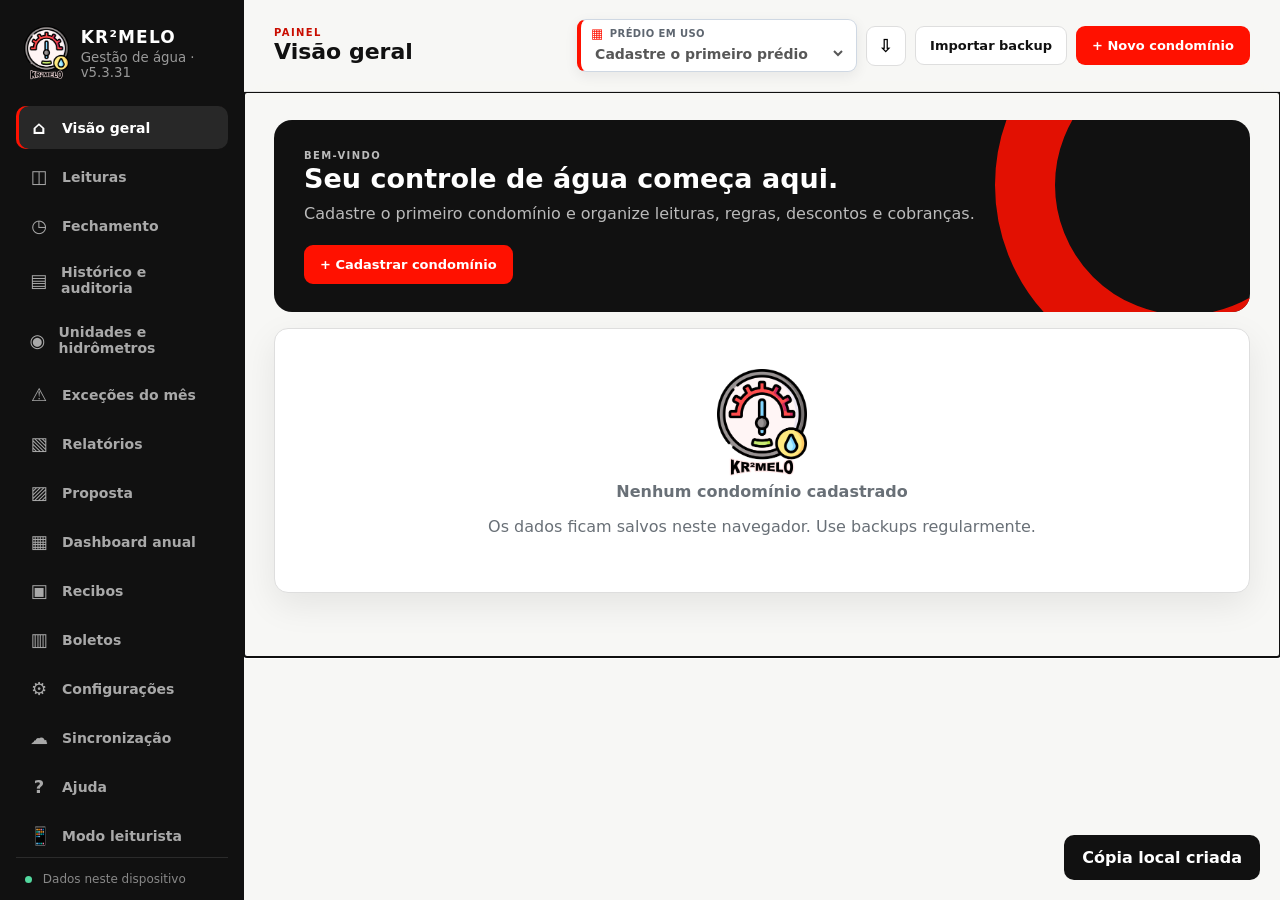
==== index.html @ c211715b "Add files via upload" ====
<!doctype html>
<html lang="pt-BR">
<head>
  <meta charset="utf-8">
  <meta name="viewport" content="width=device-width,initial-scale=1">
  <meta name="theme-color" content="#111111">
  <meta name="description" content="KR²MELO Gestão de Água — leituras, rateio, boletos, isenções e descontos.">
  <title>KR²MELO · Gestão de Água v5.3.31</title>
  <link rel="icon" href="assets/logo.png">
  <link rel="manifest" href="manifest.webmanifest">
  <link rel="stylesheet" href="styles.css">
</head>
<body>
  <div class="app-shell">
    <aside class="sidebar" id="sidebar">
      <a class="brand" href="#dashboard" aria-label="KR²MELO início">
        <img src="assets/logo.png" alt="Logotipo KR²MELO">
        <span><strong>KR²MELO</strong><small>Gestão de água · v5.3.31</small></span>
      </a>
      <nav aria-label="Navegação principal">
        <a href="#dashboard" data-route="dashboard"><span>⌂</span> Visão geral</a>
        <a href="#leituras" data-route="leituras"><span>◫</span> Leituras</a>
        <a href="#fechamento" data-route="fechamento"><span>◷</span> Fechamento</a>
        <a href="#historico" data-route="historico"><span>▤</span> Histórico e auditoria</a>
        <a href="#unidades" data-route="unidades"><span>◉</span> Unidades e hidrômetros</a>
        <a href="#excecoes" data-route="excecoes"><span>⚠</span> Exceções do mês</a>
        <a href="#relatorios" data-route="relatorios"><span>▧</span> Relatórios</a>
        <a href="#proposta" data-route="proposta"><span>▨</span> Proposta</a>
        <a href="#anual" data-route="anual"><span>▦</span> Dashboard anual</a>
        <a href="#recibos" data-route="recibos"><span>▣</span> Recibos</a>
        <a href="#boletos" data-route="boletos"><span>▥</span> Boletos</a>
        <a href="#configuracoes" data-route="configuracoes"><span>⚙</span> Configurações</a>
        <a href="#sincronizacao" data-route="sincronizacao"><span>☁</span> Sincronização</a>
        <a href="#ajuda" data-route="ajuda"><span>?</span> Ajuda</a>
        <a href="./mobile.html"><span>📱</span> Modo leiturista</a>
      </nav>
      <div class="sidebar-foot"><span class="status-dot"></span> Dados neste dispositivo</div>
    </aside>

    <div class="main-area">
      <header class="topbar">
        <button class="menu-btn" id="menuBtn" aria-label="Abrir menu">☰</button>
        <div class="page-heading"><p class="eyebrow" id="pageEyebrow">PAINEL</p><h1 id="pageTitle">Visão geral</h1></div>
        <div class="top-actions">
          <label class="block-picker global-building-picker" title="Troque de prédio sem sair da tela atual"><span><b>▦</b> Prédio em uso</span><select id="blockSelect" aria-label="Selecionar prédio"></select></label>
          <button class="icon-btn" id="exportBtn" title="Baixar backup" aria-label="Baixar backup">⇩</button>
          <button class="secondary" id="importBackupBtn" type="button">Importar backup</button>
          <button class="primary" id="newBlockBtn" type="button">+ Novo condomínio</button>
        </div>
        <nav class="mobile-shortcuts" aria-label="Atalhos no celular">
          <a href="#ajuda" data-mobile-shortcut="help"><span aria-hidden="true">?</span> Ajuda</a>
          <a href="./mobile.html" data-mobile-shortcut="reader"><span aria-hidden="true">📱</span> Leiturista</a>
        </nav>
      </header>
      <main id="app" tabindex="-1"></main>
    </div>
  </div>

  <dialog id="modal"><form method="dialog" id="modalForm"><div id="modalContent"></div></form></dialog>
  <input type="file" id="importInput" accept="application/json" hidden>
  <div class="toast" id="toast" role="status" aria-live="polite"></div>
  <script src="sync.js"></script>
  <script src="app.js"></script>
</body>
</html>
---- styles.css ----
:root{
  --red:#ff1100;--red-dark:#c90d00;--ink:#111;--paper:#f7f7f5;--card:#fff;--line:#dedede;
  --muted:#697077;--green:#15966b;--green-soft:#eaf8f1;--amber:#a96900;--amber-soft:#fff5df;
  --danger-soft:#fff0ef;--blue:#176eb0;--blue-soft:#eaf4fd;--shadow:0 12px 35px rgba(17,17,17,.08);
  font-family:Inter,ui-sans-serif,system-ui,-apple-system,"Segoe UI",sans-serif;color:var(--ink);background:var(--paper)
}
*{box-sizing:border-box}body{margin:0;min-width:320px;background:var(--paper)}button,input,select,textarea{font:inherit}button{cursor:pointer}.app-shell{display:grid;grid-template-columns:244px minmax(0,1fr);min-height:100vh}.sidebar{position:sticky;top:0;height:100vh;background:var(--ink);color:#fff;padding:26px 16px;display:flex;flex-direction:column}.brand{display:flex;align-items:center;gap:12px;color:#fff;text-decoration:none;padding:0 8px 26px}.brand img{width:45px;height:54px;object-fit:contain}.brand strong{font-size:17px;letter-spacing:.07em}.brand small{display:block;color:#999;margin-top:3px}.sidebar nav{display:grid;gap:6px}.sidebar nav a{color:#a9a9a9;text-decoration:none;padding:11px 13px;border-radius:10px;display:flex;gap:13px;align-items:center;font-weight:700;font-size:14px}.sidebar nav a:hover,.sidebar nav a.active{color:#fff;background:#282828}.sidebar nav a.active{box-shadow:inset 3px 0 var(--red)}.sidebar nav span{font-size:18px;width:20px;text-align:center}.sidebar-foot{margin-top:auto;padding:14px 9px;color:#888;font-size:12px;border-top:1px solid #2b2b2b}.status-dot{display:inline-block;width:7px;height:7px;background:#53d99f;border-radius:50%;margin-right:7px}.main-area{min-width:0}.topbar{height:92px;background:rgba(247,247,245,.94);backdrop-filter:blur(12px);border-bottom:1px solid var(--line);padding:16px 30px;display:flex;align-items:center;gap:18px;position:sticky;top:0;z-index:10}.page-heading{min-width:0}.topbar h1{margin:1px 0 0;font-size:22px}.eyebrow{margin:0;color:var(--red-dark);font-weight:900;letter-spacing:.14em;font-size:10px}.top-actions{margin-left:auto;display:flex;gap:9px;align-items:center}.block-picker{display:grid;font-size:10px;color:var(--muted);gap:2px;background:#fff;border:1px solid var(--line);padding:6px 11px;border-radius:9px}.block-picker select{border:0;background:transparent;font:700 13px inherit;min-width:155px;outline:0}.menu-btn{display:none;background:transparent;border:0;font-size:22px}.primary,.secondary,.danger,.icon-btn,.ghost{border:0;border-radius:9px;font-weight:800;font-size:13px}.primary{background:var(--red);color:#fff;padding:12px 16px}.primary:hover{background:var(--red-dark)}.secondary{background:#fff;border:1px solid var(--line);padding:11px 14px;color:var(--ink)}.danger{background:var(--danger-soft);color:var(--red-dark);padding:11px 14px}.ghost{background:transparent;color:var(--ink);padding:7px 9px}.icon-btn{width:40px;height:40px;background:#fff;border:1px solid var(--line);font-size:18px}.pill{display:inline-flex;align-items:center;gap:5px;border-radius:999px;padding:5px 8px;font-size:11px;font-weight:850;background:#eee;color:#555}.pill.ok{background:var(--green-soft);color:#08724e}.pill.warn{background:var(--amber-soft);color:#815400}.pill.danger{background:var(--danger-soft);color:var(--red-dark)}.pill.info{background:var(--blue-soft);color:var(--blue)}main{padding:28px 30px 64px;max-width:1560px;margin:auto}.hero{background:var(--ink);color:#fff;border-radius:18px;padding:28px 30px;display:flex;justify-content:space-between;align-items:center;gap:18px;overflow:hidden;position:relative}.hero:after{content:"";position:absolute;width:260px;height:260px;border:60px solid var(--red);border-radius:50%;right:-125px;top:-125px;opacity:.88}.hero>div{position:relative;z-index:1}.hero h2{margin:0 0 8px;font-size:27px}.hero p{margin:0;color:#bbb;line-height:1.5}.hero .secondary{position:relative;z-index:1}.metrics{display:grid;grid-template-columns:repeat(4,minmax(0,1fr));gap:14px;margin:16px 0}.metric,.card{background:var(--card);border:1px solid var(--line);border-radius:14px;box-shadow:var(--shadow)}.metric{padding:20px}.metric.red{border-top:3px solid var(--red)}.metric.green{border-top:3px solid var(--green)}.metric .label{color:var(--muted);font-size:11px;font-weight:800;letter-spacing:.035em;text-transform:uppercase}.metric strong{display:block;font-size:24px;margin:10px 0 4px;overflow-wrap:anywhere}.metric small{color:var(--muted);line-height:1.35}.grid-2{display:grid;grid-template-columns:1.45fr 1fr;gap:16px}.grid-3{display:grid;grid-template-columns:repeat(3,1fr);gap:16px}.card{padding:20px}.card-head{display:flex;justify-content:space-between;align-items:center;gap:10px;margin-bottom:16px}.card h3{margin:0;font-size:16px}.muted{color:var(--muted)}.empty{text-align:center;padding:40px;color:var(--muted)}.section-actions{display:flex;justify-content:space-between;align-items:center;gap:12px;margin-bottom:16px}.section-actions h2{margin:0;font-size:20px}.button-row{display:flex;gap:8px;flex-wrap:wrap}.bar-list,.activity,.alert-list{display:grid;gap:10px}.bar-row{display:grid;grid-template-columns:86px minmax(80px,1fr) 72px;align-items:center;gap:12px;font-size:13px}.bar{height:8px;background:#eee;border-radius:99px;overflow:hidden}.bar i{display:block;height:100%;background:var(--red);border-radius:99px}.activity-item{display:grid;grid-template-columns:10px 1fr auto;gap:12px;padding:12px 0;border-bottom:1px solid #eee;align-items:center}.activity-item:last-child{border:0}.activity-item i{width:8px;height:8px;border-radius:50%;background:var(--red)}.activity-item small{color:var(--muted)}.table-wrap{overflow:auto;background:#fff;border:1px solid var(--line);border-radius:14px;box-shadow:var(--shadow)}table{width:100%;border-collapse:collapse;min-width:880px}th{text-align:left;background:#f1f1ef;color:#666;font-size:10px;letter-spacing:.08em;text-transform:uppercase;padding:13px}td{padding:10px 12px;border-top:1px solid #eee;font-size:13px;vertical-align:middle}td input,td select{width:100%;min-width:80px;padding:9px;border:1px solid transparent;border-radius:7px;background:#f5f5f3}td input:focus,td select:focus{outline:2px solid rgba(255,17,0,.2);border-color:var(--red)}tfoot td{font-weight:850;background:#fafafa}.value{font-weight:850;white-space:nowrap}.row-actions{display:flex;gap:6px}.row-actions button{padding:7px 9px}.reading-issue td{background:var(--danger-soft)!important}.reading-issue.warn td{background:var(--amber-soft)!important}.row-alert td{background:#fffbea}.settings,.form-grid{display:grid;grid-template-columns:1fr 1fr;gap:14px}.field{display:grid;gap:6px}.field.full,.form-foot{grid-column:1/-1}.field label,.field>span{font-size:12px;color:var(--muted);font-weight:800}.field input,.field textarea,.field select,dialog input,dialog textarea,dialog select{padding:11px;border:1px solid var(--line);border-radius:8px;background:#fff;width:100%}.field input:focus,.field textarea:focus,.field select:focus{outline:2px solid rgba(255,17,0,.17);border-color:var(--red)}.form-foot{display:flex;justify-content:flex-end;gap:8px;margin-top:6px}.form-note{color:var(--muted);font-size:12px;line-height:1.45}.water-rate-card{border-left:4px solid var(--red);margin-bottom:16px}.water-rate-grid{display:grid;grid-template-columns:1.4fr repeat(4,minmax(0,1fr));gap:14px;align-items:end}.water-rate-grid small{display:block;color:var(--muted);font-size:10px;font-weight:800;text-transform:uppercase;letter-spacing:.05em}.water-rate-grid strong{display:block;font-size:20px;margin-top:5px}.water-rate-grid strong.ok{color:var(--green)}.water-rate-grid strong.bad{color:var(--red-dark)}.water-rate-grid strong.neutral{color:var(--muted)}.info-box{border-left:4px solid var(--blue);background:var(--blue-soft);padding:13px 15px;border-radius:10px;margin:14px 0;color:#174c76;font-size:13px;line-height:1.5}.warning-box{border-left:4px solid #e8a500;background:var(--amber-soft);padding:13px 15px;border-radius:10px;margin:14px 0;color:#775000;font-size:13px;line-height:1.5}.danger-box{border-left:4px solid var(--red);background:var(--danger-soft);padding:13px 15px;border-radius:10px;margin:14px 0;color:#7b150d;font-size:13px;line-height:1.5}.rule-summary{display:flex;gap:10px;flex-wrap:wrap;margin:12px 0}.rule-summary .pill{padding:7px 10px}.adjustment{color:#08724e;font-weight:800}.fine-editor{display:grid;gap:7px}.fine-row{display:grid;grid-template-columns:80px 1.2fr 120px;gap:8px;align-items:center}.history-list{display:grid;gap:12px}.history-row{background:#fff;border:1px solid var(--line);border-radius:13px;padding:18px;display:flex;align-items:center;gap:18px}.history-date{width:54px;height:54px;border-radius:12px;background:var(--ink);color:#fff;display:grid;place-content:center;text-align:center}.history-date strong{font-size:18px}.history-date small{font-size:9px;text-transform:uppercase}.history-data{display:flex;gap:26px;margin-left:auto}.history-data span{display:grid;gap:3px}.history-data small{color:var(--muted)}.history-actions{display:flex;gap:8px}.alert-item{border:1px solid var(--line);border-left:4px solid var(--blue);border-radius:10px;padding:12px}.alert-item.warn{border-left-color:#e9a400;background:#fffaf0}.alert-item.danger{border-left-color:var(--red);background:var(--danger-soft)}.alert-item.ok{border-left-color:var(--green);background:var(--green-soft)}.alert-item strong,.alert-item small{display:block}.alert-item small{margin-top:4px;color:var(--muted)}.close-result{display:grid;grid-template-columns:1fr 1fr;gap:10px;margin:18px 0}.close-result span{border:1px solid var(--line);background:#fafafa;border-radius:10px;padding:12px}.close-result b{display:block;margin-top:4px}.help-grid{display:grid;grid-template-columns:1fr 1fr;gap:16px}.help-card h3{margin-top:0}.help-card p,.help-card li{line-height:1.58}.simple-calc{background:#111;color:#fff;border-radius:14px;padding:18px;margin:12px 0}.resident-note{background:#fff7e6;border:1px solid #ffe1a3;border-radius:12px;padding:14px;margin:12px 0}.billing-controls{margin-bottom:22px}.billing-preview{display:grid;gap:18px}.bill-group-title{font-weight:900;letter-spacing:.08em;text-transform:uppercase;margin:8px 0 0}.cover-sheet{background:#fff;border:1px solid var(--line);box-shadow:var(--shadow);padding:10mm;display:grid;grid-template-rows:1fr 1fr;gap:5mm;aspect-ratio:297/210;position:relative}.cover-half{border:1.5px solid #111;padding:9mm;display:grid;align-content:space-between;position:relative;overflow:hidden}.cover-half:after{content:"";position:absolute;right:-50px;top:-60px;width:150px;height:150px;border:35px solid var(--red);border-radius:50%;opacity:.12}.cover-half header{display:flex;align-items:center;gap:14px}.cover-half header img{width:70px;height:60px;object-fit:contain}.cover-half h1{margin:2px 0 4px;font-size:24px}.cover-half h2{margin:0;font-size:19px}.cover-kv{display:grid;grid-template-columns:repeat(4,1fr);gap:8px;margin-top:10px}.cover-kv span{border:1px solid #ddd;border-radius:8px;padding:8px;font-size:10px}.cover-kv b{display:block;font-size:9px;color:#666;text-transform:uppercase;margin-bottom:4px}.cover-stamp{background:#111;color:#fff;border-radius:12px;padding:10px;display:flex;justify-content:space-between;align-items:center}.cover-stamp strong{font-size:20px}.provider-services{display:grid;grid-template-columns:1fr 1fr;gap:7px;font-size:11px}.provider-services span{border-bottom:1px dotted #aaa;padding-bottom:3px}.cut-line-horizontal{position:absolute;left:0;right:0;top:50%;border-top:1.2px dashed #555}.block-summary-page{background:#fff;border:1px solid var(--line);box-shadow:var(--shadow);padding:12mm;aspect-ratio:297/210;break-after:page;page-break-after:always}.summary-grid{display:grid;grid-template-columns:repeat(4,1fr);gap:12px;margin-top:18px}.summary-grid div{border:1px solid #ddd;border-radius:10px;padding:14px}.summary-grid small{display:block;color:#777;text-transform:uppercase;font-weight:800}.summary-grid strong{display:block;font-size:21px;margin-top:6px}.bill-page{background:#fff;border:1px solid var(--line);box-shadow:var(--shadow);padding:10mm;display:grid;grid-template-columns:1fr 1fr;grid-template-rows:1fr 1fr;gap:3mm;aspect-ratio:297/210;position:relative}.bill-page-group-label{position:absolute;left:5mm;top:2mm;font-size:7pt;font-weight:800;color:#666}.bill-copy{position:relative;border:1.5px solid #111;min-width:0;display:flex;flex-direction:column;font-family:Arial,sans-serif;font-size:7.5px;overflow:hidden}.bill-copy-tag{position:absolute;right:5px;top:23px;font-size:5.5px;color:#666;letter-spacing:.06em}.bill-head{display:grid;grid-template-columns:1.15fr 1fr;background:#e5e5e5;font-size:10px}.bill-head>*{padding:5px 8px}.bill-head strong{border-right:1px dotted #555}.bill-head b{text-align:center}.bill-resident{display:grid;grid-template-columns:1.15fr 1fr;padding:5px 8px;gap:10px}.bill-resident span,.bill-lines span{font-weight:700}.bill-resident strong{font-size:7px}.bill-copy h3{margin:2px 8px 5px;font-size:8.5px;display:flex;justify-content:space-between}.bill-copy h3 b{font-size:10px}.bill-lines{display:grid;grid-template-columns:1.6fr .55fr .65fr;margin:0 8px;line-height:1.38}.bill-lines small{text-align:center}.bill-lines b{text-align:right;border-bottom:1px dotted #777;white-space:nowrap}.bill-total{display:grid;grid-template-columns:1.6fr .55fr .65fr;background:#ddd;padding:4px 8px;margin-top:3px}.bill-total span{text-align:center}.bill-total b{text-align:right}.bill-notes{display:grid;grid-template-columns:42px 1fr;border-top:1px solid #111;border-bottom:1px solid #111;margin-top:4px}.bill-notes>strong{display:grid;place-items:center;background:#ddd;font-size:8px}.bill-notes p{margin:0;padding:2px 6px;border-bottom:1px solid #aaa;font-size:5.5px}.bill-notes p:last-child{border-bottom:0}.bill-copy footer{margin-top:auto;text-align:center;padding:5px 12px 3px}.bill-copy footer div{border-bottom:1px solid #111;height:16px}.bill-copy footer small{font-size:5.5px}.bill-adjustment{color:#0d724f}.receipt-layout{display:grid;grid-template-columns:.9fr 1.1fr;gap:16px}.receipt-preview{font-family:Arial,sans-serif;border:1.5px solid #111;padding:18mm;min-height:440px;position:relative}.receipt-preview h2{text-align:center;margin:0 0 30px;letter-spacing:.16em}.receipt-preview p{line-height:1.8;font-size:15px}.receipt-signature{display:block;max-height:62px;max-width:180px;object-fit:contain;margin:36px auto 0}.receipt-preview footer{text-align:center}.receipt-preview footer div{border-bottom:1px solid #111;max-width:280px;margin:0 auto 6px}.finance-summary{display:grid;grid-template-columns:repeat(6,1fr);gap:10px}.finance-summary div{border:1px solid var(--line);border-radius:10px;padding:12px}.finance-summary small{display:block;color:var(--muted);font-size:10px;text-transform:uppercase;font-weight:800}.finance-summary strong{display:block;margin-top:5px;font-size:18px}.search-card{margin:16px 0}.search-card input{width:100%;padding:12px;border:1px solid var(--line);border-radius:9px;background:#fff}.notice-list{display:grid;gap:8px}.no-print{display:block}dialog{border:0;border-radius:15px;padding:0;width:min(720px,calc(100% - 28px));box-shadow:0 30px 100px #0005}dialog::backdrop{background:#111a;backdrop-filter:blur(3px)}.modal-inner{padding:24px}.modal-inner h2{margin:0 0 6px}.modal-inner>p{color:var(--muted);margin:0 0 18px}.modal-actions{display:flex;justify-content:flex-end;gap:9px;margin-top:20px}.toast{position:fixed;right:20px;bottom:20px;background:var(--ink);color:#fff;padding:13px 18px;border-radius:10px;transform:translateY(110px);opacity:0;transition:.25s;z-index:30;max-width:min(540px,calc(100vw - 40px));font-weight:750}.toast.show{transform:none;opacity:1}.toast.error{background:var(--red-dark)}
@media(max-width:1050px){.finance-summary{grid-template-columns:repeat(3,1fr)}.water-rate-grid{grid-template-columns:1fr 1fr 1fr}.water-rate-grid .field{grid-column:1/-1}}
@media(max-width:900px){.app-shell{grid-template-columns:1fr}.sidebar{position:fixed;z-index:20;width:244px;transform:translateX(-100%);transition:.25s}.sidebar.open{transform:none}.menu-btn{display:block}.topbar{padding:14px 18px}.top-actions .primary{font-size:0}.top-actions .primary:after{content:"+";font-size:18px}.metrics{grid-template-columns:1fr 1fr}.grid-2,.grid-3,.settings,.receipt-layout{grid-template-columns:1fr}main{padding:20px 18px 50px}.bill-page{grid-template-columns:1fr;grid-template-rows:auto;aspect-ratio:auto;padding:12px}.bill-copy{min-height:270px}.cover-sheet,.block-summary-page{aspect-ratio:auto}.cover-kv,.summary-grid{grid-template-columns:1fr 1fr}.history-row{flex-wrap:wrap}.history-data{margin:0;width:100%;justify-content:space-between}}
@media(max-width:560px){.topbar{height:auto;flex-wrap:wrap}.top-actions{width:100%}.block-picker{flex:1}.block-picker select{min-width:0}.metrics,.finance-summary{grid-template-columns:1fr}.hero{padding:23px;align-items:flex-start;flex-direction:column}.hero h2{font-size:22px}.form-grid{grid-template-columns:1fr}.field.full,.form-foot{grid-column:auto}.section-actions{align-items:flex-start;flex-direction:column}.bar-row{grid-template-columns:70px 1fr 55px}.cover-kv,.summary-grid{grid-template-columns:1fr}.history-actions{width:100%}.history-actions button{flex:1}.water-rate-grid{grid-template-columns:1fr}.fine-row{grid-template-columns:1fr}.rule-table td{min-width:130px}}
@media print{@page{size:A4 landscape;margin:8mm}body{background:#fff}.sidebar,.topbar,.no-print,.section-actions button,.row-actions{display:none!important}.app-shell{display:block}main{padding:0;max-width:none}.card,.table-wrap{box-shadow:none}.table-wrap{overflow:visible}table{min-width:0}.cover-sheet{width:281mm;height:194mm;aspect-ratio:auto;padding:0;border:0;box-shadow:none;gap:0;break-after:page;page-break-after:always}.cover-half{border:1.2pt solid #111;margin:0;height:97mm;padding:7mm}.cover-kv span{font-size:7pt}.cover-half h1{font-size:18pt}.cover-half h2{font-size:13pt}.block-summary-page{width:281mm;height:194mm;aspect-ratio:auto;padding:10mm;border:0;box-shadow:none}.summary-grid strong{font-size:17pt}.bill-page{width:281mm;height:194mm;aspect-ratio:auto;padding:0;border:0;box-shadow:none;gap:3mm;grid-template-columns:1fr 1fr;grid-template-rows:1fr 1fr;break-after:page;page-break-after:always}.bill-page:last-child{break-after:auto;page-break-after:auto}.bill-copy{break-inside:avoid}.receipt-preview{border:0;padding:0;min-height:0}.receipt-layout{display:block}.history-actions,.history-row .danger{display:none!important}}


/* ===================== KR²MELO v5.1 — Histórico e operação ===================== */
.tabs{display:flex;flex-wrap:wrap;gap:8px;margin:16px 0}.tab-button{background:#fff;border:1px solid var(--line);padding:10px 13px;border-radius:9px;font:700 13px inherit;cursor:pointer}.tab-button.active{background:var(--ink);border-color:var(--ink);color:#fff}.history-row-v51{align-items:center}.history-row-v51 .history-actions{display:flex;gap:8px;margin-left:16px;flex-wrap:wrap}.analysis-kpis{display:grid;grid-template-columns:repeat(4,1fr);gap:12px;margin:12px 0}.analysis-kpis>div{background:#fafafa;border:1px solid var(--line);border-radius:10px;padding:14px}.analysis-kpis small{display:block;color:var(--muted);font-weight:700;font-size:11px;text-transform:uppercase}.analysis-kpis strong{display:block;font-size:22px;margin-top:5px}.history-chart{display:flex;height:220px;align-items:flex-end;gap:9px;padding:20px 10px 0;border:1px solid var(--line);background:#fafafa;border-radius:12px;overflow-x:auto}.history-bar{height:100%;min-width:46px;display:flex;flex-direction:column;align-items:center;justify-content:flex-end;gap:6px;font-size:10px;color:var(--muted)}.history-bar-fill{width:20px;background:var(--red);border-radius:6px 6px 2px 2px;min-height:4px}.history-bar b{font-size:10px;color:var(--ink)}.compact-field{min-width:240px}.technical-table input,.technical-table select,.finance-table input,.finance-table select{min-width:120px}.snapshot-list{display:grid;gap:6px;margin-top:12px}.snapshot-list small{color:var(--muted);padding:7px 9px;background:#fafafa;border-radius:7px}.alert-item{display:flex;align-items:center;justify-content:space-between;gap:12px}.alert-item>div{display:grid;gap:4px}.alert-list.big{display:grid;gap:10px}.alert-list.big .alert-item{padding:13px;border-left:4px solid var(--line)}.alert-list.big .alert-item.danger{border-left-color:var(--red);background:#fff0ef}.alert-list.big .alert-item.warn{border-left-color:#f0a000;background:#fff8e8}.alert-list.big .alert-item.ok{border-left-color:var(--green);background:#eefaf5}.finance-table .row-actions{white-space:nowrap}.technical-table{min-width:1750px}.finance-table{min-width:1550px}@media(max-width:900px){.analysis-kpis{grid-template-columns:1fr 1fr}.history-row-v51{align-items:flex-start}.history-row-v51 .history-actions{margin:0;width:100%}.compact-field{width:100%}}@media(max-width:560px){.analysis-kpis{grid-template-columns:1fr}.tabs{display:grid;grid-template-columns:1fr 1fr}.tab-button{width:100%}}


/* v5.1.2 — seleção e limpeza segura de leituras */
.reading-bulk-actions{display:flex;align-items:center;justify-content:space-between;gap:14px;margin:0 0 16px;padding:14px 16px}.reading-bulk-actions>div:first-child{display:grid;gap:4px}.reading-bulk-actions small{color:var(--muted);font-size:12px;line-height:1.4}.reading-check{width:44px;text-align:center}.reading-check input{width:17px;height:17px;min-width:0;accent-color:var(--red);cursor:pointer}.reading-bulk-actions button:disabled{cursor:not-allowed;opacity:.48}.table-wrap tr:has(input[data-reading-select]:checked) td{background:#fff8f7}@media(max-width:760px){.reading-bulk-actions{align-items:flex-start;flex-direction:column}.reading-bulk-actions .button-row{width:100%}.reading-bulk-actions .button-row button{flex:1 1 175px}}@media print{.reading-bulk-actions{display:none!important}}

.modal-inner a.secondary{align-items:center;justify-content:center;text-decoration:none}


/* ===================== KR²MELO v5.1.4 — impressão e layout refinados ===================== */
.closing-refresh-status{display:block;margin-top:4px;font-size:11px;font-weight:700;color:var(--green)}
.closing-refresh-status.muted{color:var(--muted);font-weight:600}

/* Boletos: grade de corte explícita e conteúdo distribuído para leitura confortável. */
.bill-page.bill-page-with-cuts{padding:0;gap:0;overflow:hidden;background:#fff;position:relative}
.bill-page-with-cuts .bill-copy{border:0.55pt solid #111;border-radius:0;box-shadow:none;padding:4.8mm 5.2mm 4mm;font-size:8.7px;line-height:1.25;z-index:1;background:#fff}
.bill-page-with-cuts .bill-copy-tag{top:4.6mm;right:5.2mm;font-size:6.3px;letter-spacing:.08em;color:#767676}
.bill-page-with-cuts .bill-head{grid-template-columns:1fr 1.12fr;background:#f0f0f0;font-size:11px;border-bottom:1px solid #111}
.bill-page-with-cuts .bill-head>*{padding:3.1mm 3.5mm}
.bill-page-with-cuts .bill-head b{font-size:9.4px}
.bill-party{display:grid;grid-template-columns:72px 1fr;gap:2px 8px;padding:3mm 0 2.4mm;border-bottom:1px solid #c7c7c7}
.bill-party span{font-size:7.2px;font-weight:900;letter-spacing:.03em;color:#333}
.bill-party strong{font-size:9.1px}
.bill-party small{grid-column:1/-1;font-size:7px;color:#555;font-weight:800}
.bill-reading-grid{display:grid;grid-template-columns:repeat(3,1fr);gap:2mm;padding:3mm 0}
.bill-reading-grid>div{border:1px solid #bdbdbd;border-radius:2mm;padding:2.1mm 2.4mm;background:#fafafa;display:grid;gap:1px}
.bill-reading-grid span{font-size:6.5px;font-weight:900;color:#333}
.bill-reading-grid small{font-size:6.3px;color:#666}
.bill-reading-grid b{font-size:10px;text-align:right;white-space:nowrap}
.bill-charge-list{display:grid;border-top:1px solid #111;border-bottom:1px solid #111}
.bill-charge-line{display:grid;grid-template-columns:1fr auto;gap:6px;align-items:center;padding:1.65mm 0;border-bottom:1px dotted #8f8f8f;font-size:8.2px}
.bill-charge-line:last-child{border-bottom:0}
.bill-charge-line span{font-weight:800}.bill-charge-line b{font-size:8.7px;white-space:nowrap;text-align:right}.bill-charge-line.bill-condo-net{background:#f2f2f2;margin:0 -2mm;padding-left:2mm;padding-right:2mm}.bill-charge-line.bill-adjustment{color:#08724e}
.bill-page-with-cuts .bill-total{grid-template-columns:1fr .86fr auto;align-items:center;margin:2.6mm 0 0;padding:2.25mm 2.5mm;background:#1a1a1a;color:#fff;font-size:9px}
.bill-page-with-cuts .bill-total b{font-size:11.2px;white-space:nowrap;text-align:right}.bill-page-with-cuts .bill-total span{text-align:center;font-size:7px;font-weight:700}
.bill-copy-bottom{margin-top:auto}
.bill-page-with-cuts .bill-notes{margin-top:auto;grid-template-columns:36px 1fr;min-height:12mm;border-color:#111}
.bill-page-with-cuts .bill-notes>strong{font-size:7.5px}.bill-page-with-cuts .bill-notes p{font-size:6.2px;line-height:1.25;padding:1.2mm 2mm}
.bill-page-with-cuts .bill-signature{margin-top:auto;text-align:center;padding-top:6mm}.bill-page-with-cuts .bill-signature div{border-bottom:1px solid #111;height:10mm}.bill-page-with-cuts .bill-signature small{display:block;margin-top:1.5mm;font-size:6.2px;font-weight:800}
.bill-cut-guide{position:absolute;z-index:4;pointer-events:none;color:#555;font:700 6.5pt Arial,sans-serif;letter-spacing:.08em;background:#fff;padding:1mm 1.5mm}
.bill-cut-guide-v{left:50%;top:2mm;bottom:2mm;transform:translateX(-50%);border-left:1.3pt dashed #555;writing-mode:vertical-rl;text-orientation:mixed;display:flex;align-items:center;justify-content:center}
.bill-cut-guide-h{top:50%;left:2mm;right:2mm;transform:translateY(-50%);border-top:1.3pt dashed #555;text-align:center}
.bill-page-with-cuts .bill-page-group-label{z-index:5;background:#fff;padding:0 1.5mm;color:#555}

/* Relatório: tela organizada e versão compacta para uma única A4 retrato. */
.monthly-report{display:grid;gap:12px}.report-print-header{display:flex;justify-content:space-between;align-items:flex-end;gap:18px;padding:4px 2px 2px}.report-print-header h2{margin:3px 0;font-size:22px}.report-print-header p{margin:0;color:var(--muted)}.report-print-meta{display:grid;gap:4px;text-align:right;font-size:12px;color:var(--muted)}.report-print-meta b{color:var(--ink)}.report-table-wrap{margin-top:0!important}.monthly-report-table{min-width:1020px}.report-print-footer{display:none}
@media print{
  .monthly-report{display:block!important;width:194mm!important;min-height:281mm!important;margin:0!important;color:#111!important;font-family:Arial,sans-serif}
  .monthly-report .section-actions{display:none!important}.monthly-report .report-print-header{display:flex!important;padding:0 0 2.2mm!important;border-bottom:1.2pt solid #111!important;margin-bottom:2.2mm!important}.monthly-report .report-print-header .eyebrow{font-size:6.3pt!important}.monthly-report .report-print-header h2{font-size:15pt!important;margin:1mm 0!important}.monthly-report .report-print-header p,.monthly-report .report-print-meta{font-size:7pt!important}.monthly-report .report-print-meta{gap:1.2mm!important}
  .monthly-report .water-rate-card{border:0.8pt solid #111!important;border-left:3pt solid #ff1100!important;border-radius:2mm!important;padding:2.4mm 3mm!important;margin:0 0 2.2mm!important;box-shadow:none!important}.monthly-report .water-rate-card .card-head{margin-bottom:1.7mm!important}.monthly-report .water-rate-card h3{font-size:9pt!important}.monthly-report .water-rate-card .muted{font-size:6.6pt!important}.monthly-report .water-rate-card .pill{font-size:6.3pt!important;padding:1.1mm 1.6mm!important}.monthly-report .water-rate-grid{grid-template-columns:repeat(4,1fr)!important;gap:2mm!important}.monthly-report .water-rate-grid .field{display:none!important}.monthly-report .water-rate-grid>div small{font-size:5.8pt!important}.monthly-report .water-rate-grid>div strong{font-size:8.8pt!important;margin-top:.5mm!important}
  .monthly-report .finance-summary{grid-template-columns:repeat(6,1fr)!important;gap:1.5mm!important;margin:0 0 2.2mm!important}.monthly-report .finance-summary div{border:0.55pt solid #a9a9a9!important;border-radius:1.5mm!important;padding:1.8mm!important}.monthly-report .finance-summary small{font-size:5.3pt!important}.monthly-report .finance-summary strong{font-size:7.7pt!important;margin-top:.7mm!important}
  .monthly-report .report-table-wrap{border:0!important;border-radius:0!important;box-shadow:none!important;overflow:visible!important}.monthly-report .monthly-report-table{width:100%!important;min-width:0!important;table-layout:fixed!important;border-collapse:collapse!important;font-size:5.45pt!important}.monthly-report .monthly-report-table th{font-size:5pt!important;padding:1.25mm .65mm!important;background:#111!important;color:#fff!important;line-height:1.05!important}.monthly-report .monthly-report-table td{padding:1.05mm .65mm!important;font-size:5.45pt!important;line-height:1.05!important;white-space:nowrap!important;overflow:hidden!important;text-overflow:ellipsis!important}.monthly-report .monthly-report-table th:nth-child(1),.monthly-report .monthly-report-table td:nth-child(1){width:10%}.monthly-report .monthly-report-table th:nth-child(2),.monthly-report .monthly-report-table td:nth-child(2){width:17%;white-space:normal!important}.monthly-report .monthly-report-table th:nth-child(n+3),.monthly-report .monthly-report-table td:nth-child(n+3){width:9.125%;text-align:right!important}.monthly-report .monthly-report-table tfoot td{font-size:5.55pt!important;font-weight:900!important;background:#eee!important}.monthly-report .report-print-footer{display:block!important;border-top:.5pt solid #999!important;margin-top:1.5mm!important;padding-top:1mm!important;font-size:5.5pt!important;color:#555!important;text-align:center!important}
  .bill-page.bill-page-with-cuts{width:281mm!important;height:194mm!important;min-height:194mm!important;break-after:page!important;page-break-after:always!important}.bill-page-with-cuts .bill-copy{font-size:8.7pt!important}.bill-page-with-cuts .bill-head{font-size:11pt!important}.bill-page-with-cuts .bill-head b{font-size:9.4pt!important}.bill-party strong{font-size:9.1pt!important}.bill-reading-grid b{font-size:10pt!important}.bill-charge-line{font-size:8.2pt!important}.bill-charge-line b{font-size:8.7pt!important}.bill-page-with-cuts .bill-total{font-size:9pt!important}.bill-page-with-cuts .bill-total b{font-size:11.2pt!important}
}

/* ===================== KR²MELO v5.3.1 — grampo e capas simplificadas ===================== */
.cover-sheet-v531 .cover-front{align-content:center}
.cover-sheet-v531 .cover-front header{margin-bottom:10mm}
.cover-simple-kv{display:grid;grid-template-columns:1fr;gap:7mm;max-width:170mm}
.cover-simple-kv span{border:1.2pt solid #111;border-left:5pt solid var(--red);border-radius:3mm;padding:5mm 7mm;font-size:18pt;background:#fff}
.cover-simple-kv b{display:block;font-size:8.5pt;color:#555;text-transform:uppercase;letter-spacing:.08em;margin-bottom:2mm}
.cover-sheet-v531 .cover-back{align-content:center;text-align:center}
.cover-sheet-v531 .cover-back header{justify-content:center}
.cover-sheet-v531 .cover-back .provider-services{max-width:150mm;margin:8mm auto 0}
.cover-back-inverted{transform:rotate(180deg);transform-origin:center}

.bill-page-with-cuts .bill-copy{
  padding-left:8.5mm!important;
}
.bill-page-with-cuts .bill-copy:before{
  content:"";
  position:absolute;
  left:2.3mm;
  top:8mm;
  bottom:8mm;
  width:3.2mm;
  border-left:1.4pt solid #b9b9b9;
  opacity:.95;
  pointer-events:none;
}
.bill-page-with-cuts .bill-copy:after{
  content:"";
  position:absolute;
  left:1.65mm;
  top:50%;
  width:4.6mm;
  height:4.6mm;
  border:1.2pt solid #b9b9b9;
  border-radius:50%;
  background:#fff;
  transform:translateY(-50%);
  pointer-events:none;
}
.bill-page-with-cuts .bill-copy-tag{right:3.8mm!important}

@media print{
  .cover-sheet-v531 .cover-half{height:97mm!important}
  .cover-sheet-v531 .cover-front{align-content:center!important}
  .cover-simple-kv span{font-size:18pt!important;padding:5mm 7mm!important}
  .cover-simple-kv b{font-size:8.5pt!important}
  .cover-back-inverted{transform:rotate(180deg)!important;transform-origin:center!important}
  .bill-page-with-cuts .bill-copy{padding-left:8.5mm!important}
  .bill-page-with-cuts .bill-copy:before{border-left:1.4pt solid #b9b9b9!important}
}

/* Regra final: mantém a área de grampo mesmo após os perfis compactos de impressão. */
.bill-page-with-cuts .bill-copy{padding-left:8.5mm!important}
.bill-page-with-cuts .bill-copy:before{
  content:""!important;
  position:absolute!important;
  left:2.3mm!important;
  top:8mm!important;
  bottom:8mm!important;
  width:3.2mm!important;
  border-left:1.4pt solid #b9b9b9!important;
  opacity:.95!important;
}
.bill-page-with-cuts .bill-copy:after{
  content:""!important;
  position:absolute!important;
  left:1.65mm!important;
  top:50%!important;
  width:4.6mm!important;
  height:4.6mm!important;
  border:1.2pt solid #b9b9b9!important;
  border-radius:50%!important;
  background:#fff!important;
  transform:translateY(-50%)!important;
}


/* ===================== KR²MELO v5.1.5 — impressão segura de boletos =====================
   A grade usa trilhas com altura rígida e conteúdo compacto; evita que a segunda linha
   cresça além da A4 e seja recortada pelo navegador. */
.bill-page.bill-page-with-cuts{
  display:grid;
  grid-template-columns:repeat(2,minmax(0,1fr));
  grid-template-rows:repeat(2,minmax(0,1fr));
  align-items:stretch;
  justify-items:stretch;
  overflow:hidden;
}
.bill-page-with-cuts .bill-copy{
  min-width:0;
  min-height:0;
  height:100%;
  overflow:hidden;
  padding:3mm 3.8mm 2.5mm;
  line-height:1.12;
}
.bill-page-with-cuts .bill-head{min-height:8.2mm;font-size:9.7px}
.bill-page-with-cuts .bill-head>*{padding:2.2mm 2.7mm}
.bill-page-with-cuts .bill-head b{font-size:8.25px}
.bill-page-with-cuts .bill-copy-tag{top:3.2mm;right:3.8mm;font-size:5.6px}
.bill-party{grid-template-columns:58px minmax(0,1fr);gap:1px 5px;padding:1.7mm 0 1.55mm}
.bill-party span{font-size:6.35px}.bill-party strong{font-size:8.15px;min-width:0;overflow-wrap:anywhere;white-space:normal}.bill-party small{font-size:5.95px}
.bill-reading-grid{gap:1.3mm;padding:1.75mm 0}
.bill-reading-grid>div{min-width:0;padding:1.25mm 1.35mm;border-radius:1.45mm}
.bill-reading-grid span{font-size:5.7px}.bill-reading-grid small{font-size:5.45px}.bill-reading-grid b{font-size:8.6px}
.bill-charge-list{min-height:0}
.bill-charge-line{min-height:4.1mm;gap:4px;padding:.7mm 0;font-size:6.85px;line-height:1.1}
.bill-charge-line span{min-width:0;overflow-wrap:anywhere}.bill-charge-line b{font-size:7.4px}
.bill-charge-line.bill-condo-net{margin:0 -1.35mm;padding-left:1.35mm;padding-right:1.35mm}
.bill-page-with-cuts .bill-total{min-height:7.5mm;margin:1.45mm 0 0;padding:1.35mm 1.55mm;font-size:7.2px}
.bill-page-with-cuts .bill-total span{font-size:5.7px}.bill-page-with-cuts .bill-total b{font-size:9.4px}
.bill-page-with-cuts .bill-notes{min-height:10mm;margin-top:auto;grid-template-columns:27px minmax(0,1fr)}
.bill-page-with-cuts .bill-notes>strong{font-size:6.25px}.bill-page-with-cuts .bill-notes p{font-size:5.05px;line-height:1.12;padding:.75mm 1.25mm;white-space:normal;overflow-wrap:anywhere}
.bill-page-with-cuts .bill-signature{margin-top:auto;padding-top:2.1mm}.bill-page-with-cuts .bill-signature div{height:6.6mm}.bill-page-with-cuts .bill-signature small{margin-top:.9mm;font-size:5.35px}
.bill-cut-guide{z-index:10;font-size:5.8pt;padding:.45mm 1.1mm}
.bill-cut-guide-v{top:0;bottom:0;border-left:1pt dashed #555}
.bill-cut-guide-h{left:0;right:0;border-top:1pt dashed #555}
.bill-page-with-cuts .bill-page-group-label{top:.8mm;left:1.5mm;font-size:5.5pt}

@media print{
  @page{size:A4 landscape;margin:8mm}
  html,body{width:100%;height:auto!important;overflow:visible!important}
  .bill-page.bill-page-with-cuts{
    width:281mm!important;
    height:194mm!important;
    min-height:194mm!important;
    max-height:194mm!important;
    grid-template-columns:repeat(2,minmax(0,1fr))!important;
    grid-template-rows:repeat(2,minmax(0,1fr))!important;
    overflow:hidden!important;
    break-inside:avoid-page!important;
    break-after:page!important;
    page-break-inside:avoid!important;
    page-break-after:always!important;
  }
  .bill-page-with-cuts .bill-copy{
    min-height:0!important;
    height:100%!important;
    overflow:hidden!important;
    padding:3mm 3.8mm 2.5mm!important;
  }
  .bill-page-with-cuts .bill-head{font-size:9.7pt!important}.bill-page-with-cuts .bill-head b{font-size:8.25pt!important}
  .bill-party strong{font-size:8.15pt!important}.bill-reading-grid b{font-size:8.6pt!important}
  .bill-charge-line{font-size:6.85pt!important}.bill-charge-line b{font-size:7.4pt!important}
  .bill-page-with-cuts .bill-total{font-size:7.2pt!important}.bill-page-with-cuts .bill-total b{font-size:9.4pt!important}
}

/* ===================== KR²MELO v5.1.6 — impressão com cores fortes =====================
   Perfil de alto contraste: não depende apenas de áreas preenchidas para manter
   legibilidade quando a impressora reduz ou ignora gráficos de plano de fundo. */
@media print {
  html, body, .bill-page, .bill-copy, .bill-copy * {
    -webkit-print-color-adjust: exact !important;
    print-color-adjust: exact !important;
    color-adjust: exact !important;
  }

  .bill-page.bill-page-with-cuts {
    background: #fff !important;
  }

  .bill-page-with-cuts .bill-copy {
    color: #000 !important;
    border: 1.1pt solid #000 !important;
    background: #fff !important;
  }

  .bill-page-with-cuts .bill-head {
    background: #e4e4e4 !important;
    border-top: 2.2pt solid #ff1100 !important;
    border-bottom: 1.2pt solid #000 !important;
  }
  .bill-page-with-cuts .bill-head strong,
  .bill-page-with-cuts .bill-head b,
  .bill-page-with-cuts .bill-copy-tag {
    color: #000 !important;
    font-weight: 900 !important;
  }

  .bill-party {
    border-bottom: .9pt solid #000 !important;
  }
  .bill-party span,
  .bill-party strong,
  .bill-party small,
  .bill-reading-grid span,
  .bill-reading-grid small,
  .bill-reading-grid b,
  .bill-charge-line span,
  .bill-charge-line b {
    color: #000 !important;
  }
  .bill-party span,
  .bill-reading-grid span,
  .bill-charge-line span {
    font-weight: 900 !important;
  }
  .bill-party strong,
  .bill-reading-grid b,
  .bill-charge-line b {
    font-weight: 900 !important;
  }

  .bill-reading-grid > div {
    background: #f0f0f0 !important;
    border: .8pt solid #111 !important;
  }
  .bill-charge-list {
    border-top: 1.1pt solid #000 !important;
    border-bottom: 1.1pt solid #000 !important;
  }
  .bill-charge-line {
    border-bottom: .55pt dotted #222 !important;
  }
  .bill-charge-line.bill-condo-net {
    background: #dfdfdf !important;
  }
  .bill-charge-line.bill-adjustment,
  .bill-charge-line.bill-adjustment span,
  .bill-charge-line.bill-adjustment b {
    color: #006b42 !important;
    font-weight: 900 !important;
  }

  .bill-page-with-cuts .bill-total {
    background: #111 !important;
    color: #fff !important;
    border: 1.2pt solid #000 !important;
  }
  .bill-page-with-cuts .bill-total strong,
  .bill-page-with-cuts .bill-total span,
  .bill-page-with-cuts .bill-total b {
    color: #fff !important;
    font-weight: 900 !important;
  }

  .bill-page-with-cuts .bill-notes,
  .bill-page-with-cuts .bill-notes > strong {
    border-color: #000 !important;
  }
  .bill-page-with-cuts .bill-notes > strong {
    background: #e5e5e5 !important;
    color: #000 !important;
    font-weight: 900 !important;
  }
  .bill-page-with-cuts .bill-notes p {
    color: #000 !important;
    border-bottom-color: #555 !important;
    font-weight: 700 !important;
  }
  .bill-page-with-cuts .bill-signature div {
    border-bottom: 1.15pt solid #000 !important;
  }
  .bill-page-with-cuts .bill-signature small {
    color: #000 !important;
    font-weight: 900 !important;
  }

  .bill-cut-guide,
  .bill-page-with-cuts .bill-page-group-label {
    color: #000 !important;
    background: #fff !important;
    font-weight: 900 !important;
  }
  .bill-cut-guide-v {
    border-left: 1.45pt dashed #000 !important;
  }
  .bill-cut-guide-h {
    border-top: 1.45pt dashed #000 !important;
  }
}

/* ===================== KR²MELO v5.1.7 — Acesso completo no celular ===================== */
.mobile-shortcuts{display:none}
@media(max-width:900px){
  html,body{overflow-x:hidden}
  .sidebar{
    inset:0 auto 0 0;
    height:100dvh;
    max-height:100dvh;
    max-width:calc(100vw - 32px);
    overflow-y:auto;
    overflow-x:hidden;
    -webkit-overflow-scrolling:touch;
    overscroll-behavior:contain;
    scrollbar-width:thin;
    scrollbar-color:#555 #111;
    padding-bottom:18px;
  }
  .sidebar nav{padding-bottom:14px}
  .sidebar-foot{margin-top:18px;flex:0 0 auto}
  .mobile-shortcuts{
    position:fixed;
    left:12px;
    right:12px;
    bottom:max(12px,env(safe-area-inset-bottom));
    z-index:19;
    display:grid;
    grid-template-columns:1fr 1fr;
    gap:8px;
    padding:8px;
    border:1px solid #d6d6d6;
    border-radius:15px;
    background:rgba(255,255,255,.97);
    box-shadow:0 12px 34px rgba(17,17,17,.18);
    backdrop-filter:blur(10px);
  }
  .mobile-shortcuts a{
    display:flex;
    align-items:center;
    justify-content:center;
    gap:7px;
    min-height:44px;
    border-radius:10px;
    background:#111;
    color:#fff;
    text-decoration:none;
    font-size:13px;
    font-weight:850;
  }
  .mobile-shortcuts a:last-child{background:var(--red)}
  main{padding-bottom:132px}
}
@media print{.mobile-shortcuts{display:none!important}}


/* ===================== KR²MELO v5.2 — Nuvem, reset e dashboard anual ===================== */
.sync-grid,.annual-grid{align-items:start}.sync-hero .pill{display:inline-flex}.annual-controls{display:flex;align-items:end;justify-content:space-between;gap:16px}.annual-controls .field{min-width:180px}.annual-bars{display:grid;gap:13px}.annual-bar-row{display:grid;grid-template-columns:44px 1fr 84px;align-items:center;gap:10px;font-size:13px}.annual-bar{height:12px;background:#ececec;border-radius:99px;overflow:hidden}.annual-bar i{display:block;height:100%;background:var(--red);border-radius:99px}.annual-bar-row>b{text-align:right;font-size:12px}.annual-summary{display:grid;gap:12px;margin:0}.annual-summary div{display:flex;justify-content:space-between;gap:14px;padding:12px;border:1px solid var(--line);border-radius:10px;background:#fafafa}.annual-summary dt{font-weight:700;color:var(--muted)}.annual-summary dd{margin:0;font-weight:900}.sync-setup-card ol{margin:10px 0 0;padding-left:20px;line-height:1.65}.sync-setup-card code{background:#f0f0f0;padding:2px 5px;border-radius:4px}.danger-zone{border:1px solid #f0b2ac;background:#fff4f2;border-radius:11px;padding:14px}.danger-zone p{color:#7d3028;margin:6px 0 12px}.danger-zone ul{margin:10px 0 14px;padding-left:20px;line-height:1.55}.reset-total-card{border-color:#f0b2ac}.reset-total-card .card-head{margin-bottom:10px}.annual-table-card{margin-top:16px}.annual-table td,.annual-table th{white-space:nowrap}
@media(max-width:700px){.annual-controls{display:grid;align-items:stretch}.annual-controls .field{min-width:0}.annual-bar-row{grid-template-columns:38px 1fr 72px}.sync-grid,.annual-grid{grid-template-columns:1fr}.sync-hero{flex-direction:column;align-items:flex-start}.annual-hero .button-row{width:100%}.annual-hero .button-row>*{flex:1}}
@media print{.annual-print-document .hero,.annual-print-document .annual-controls,.annual-print-document .button-row,.annual-print-document .no-print{display:none!important}.annual-print-document{font-family:Arial,sans-serif}.annual-print-document .metrics{grid-template-columns:repeat(4,1fr);gap:5mm;margin:0 0 4mm}.annual-print-document .metric{padding:4mm;box-shadow:none}.annual-print-document .grid-2{grid-template-columns:1fr 1fr;gap:4mm}.annual-print-document .card,.annual-print-document .table-wrap{box-shadow:none}.annual-print-document .annual-bar-row{font-size:9pt;gap:3mm}.annual-print-document .annual-table{min-width:0;font-size:7.6pt}.annual-print-document .annual-table th,.annual-print-document .annual-table td{padding:2.2mm 1.4mm}.annual-print-document .annual-table-card{margin-top:4mm}}


/* ===================== KR²MELO v5.2.1 — Relatórios históricos e recibos em meia A4 ===================== */
.report-period-controls{display:flex;align-items:flex-end;justify-content:flex-end;gap:12px;flex-wrap:wrap}.report-period-field{min-width:300px;margin:0}.report-period-field select{min-width:300px}.report-context-note{display:flex;align-items:center;gap:10px;flex-wrap:wrap;border:1px solid var(--line);border-left:4px solid #1377c8;border-radius:10px;padding:11px 14px;margin:0 0 12px;background:#f7fbff}.report-context-note.current{border-left-color:#168957;background:#f5fcf8}.report-context-note strong{font-size:13px}.report-context-note span{font-size:12px;color:var(--muted)}.report-dates{display:flex;flex-wrap:wrap;gap:8px 16px;padding:10px 12px;border:1px solid var(--line);border-radius:9px;background:#fff;margin:0 0 10px;font-size:12px}.report-coverage-static .water-rate-grid{grid-template-columns:repeat(4,1fr)}
@media(max-width:760px){.report-period-controls{width:100%;align-items:stretch}.report-period-field,.report-period-field select{width:100%;min-width:0}.report-period-controls .button-row{width:100%}.report-period-controls .button-row button{flex:1 1 150px}.report-dates{display:grid;grid-template-columns:1fr}.report-context-note{align-items:flex-start;flex-direction:column}}
@media print{.report-period-controls,.report-context-note{display:none!important}.monthly-report .report-dates{display:flex!important;gap:1.3mm 2.8mm!important;padding:1.2mm 1.6mm!important;border:.45pt solid #aaa!important;border-radius:0!important;margin:0 0 1.8mm!important;font-size:5.7pt!important}.monthly-report .report-dates span{font-size:5.7pt!important}.monthly-report .report-coverage-static .water-rate-grid{grid-template-columns:repeat(4,1fr)!important}.monthly-report .report-coverage-static .water-rate-grid>div{display:block!important}}
.tariff-preview{display:grid;grid-template-columns:repeat(3,1fr);gap:10px}.tariff-preview div{border:1px solid var(--line);border-radius:8px;background:#fafafa;padding:12px;text-align:center}.tariff-preview small{display:block;color:var(--muted);font-weight:800;text-transform:uppercase;font-size:11px}.tariff-preview strong{display:block;margin-top:4px;font-size:18px}@media(max-width:560px){.tariff-preview{grid-template-columns:1fr}}
.proposal-document{width:min(210mm,100%);min-height:297mm;margin:0 auto;background:#fff;border:1px solid var(--line);box-shadow:var(--shadow);padding:18mm;color:#111;font-family:Arial,sans-serif}.proposal-header{display:flex;justify-content:space-between;align-items:flex-start;border-bottom:2px solid #111;padding-bottom:10mm;margin-bottom:10mm}.proposal-header img{width:58px;height:70px;object-fit:contain}.proposal-header div{display:flex;align-items:center;gap:12px;font-weight:900;letter-spacing:.08em}.proposal-header aside{text-align:right;display:grid;gap:3px}.proposal-header aside strong{text-transform:uppercase;font-size:16px}.proposal-header aside small{color:#555}.proposal-hero{border-left:5px solid var(--red);padding-left:8mm;margin-bottom:9mm}.proposal-hero h1{font-size:25px;line-height:1.16;margin:3mm 0}.proposal-hero p{font-size:13px;line-height:1.55;margin:0}.proposal-grid{display:grid;grid-template-columns:1fr 1fr;gap:8mm;margin:8mm 0}.proposal-grid h2,.proposal-services h2,.proposal-benefit h2,.proposal-conditions h2{font-size:15px;margin:0 0 4mm;text-transform:uppercase;letter-spacing:.04em}.proposal-grid li{margin:0 0 2.2mm;line-height:1.4}.proposal-services{border:1px solid #ddd;border-radius:8px;padding:7mm;margin:8mm 0}.proposal-services div{display:grid;grid-template-columns:1fr 1fr;gap:3mm}.proposal-services span{border-left:3px solid var(--red);background:#fafafa;padding:3mm;font-weight:700;font-size:12px}.proposal-benefit,.proposal-conditions{margin:8mm 0}.proposal-benefit p,.proposal-conditions p{line-height:1.58;margin:0}.proposal-signatures{display:grid;grid-template-columns:1fr 1fr;gap:18mm;margin-top:16mm;align-items:end}.proposal-signatures div{text-align:center}.proposal-signatures div:before{content:"";display:block;border-top:1.3px solid #111;margin-bottom:2mm}.proposal-signatures img{display:block;max-width:58mm;max-height:22mm;object-fit:contain;margin:0 auto -1mm}.proposal-signatures span{font-weight:800;font-size:11px;text-transform:uppercase}@media(max-width:760px){.proposal-document{padding:10mm;min-height:0}.proposal-header,.proposal-grid,.proposal-services div,.proposal-signatures{grid-template-columns:1fr;display:grid}.proposal-header aside{text-align:left}.proposal-hero h1{font-size:21px}}@media print{@page{size:A4 portrait;margin:9mm}.proposal-document{width:192mm!important;min-height:279mm!important;margin:0!important;border:0!important;box-shadow:none!important;padding:0!important}.proposal-document *{-webkit-print-color-adjust:exact!important;print-color-adjust:exact!important}}
.presentation-letter{padding:20mm 22mm}.letter-title{margin:8mm 0 10mm}.letter-title h1{font-size:24px;line-height:1.2;margin:3mm 0 0}.letter-body{font-size:13.5px;line-height:1.72}.letter-body p{margin:0 0 5mm}.letter-highlight{border:1px solid #ddd;border-left:5px solid var(--red);border-radius:8px;padding:7mm;margin:9mm 0}.letter-highlight h2{font-size:15px;text-transform:uppercase;letter-spacing:.04em;margin:0 0 4mm}.letter-highlight div{display:grid;grid-template-columns:1fr 1fr;gap:3mm}.letter-highlight span{background:#fafafa;border:1px solid #eee;border-radius:6px;padding:3mm;font-weight:700;font-size:12px}.letter-signature{margin-top:13mm;width:86mm;text-align:center}.letter-signature img{max-width:58mm;max-height:22mm;object-fit:contain}.letter-signature div{border-top:1.3px solid #111;margin:0 auto 2mm}.letter-signature strong{display:block;font-size:12px}.letter-signature span{display:block;color:#555;font-size:11px;margin-top:1mm}@media(max-width:760px){.presentation-letter{padding:10mm}.letter-highlight div{grid-template-columns:1fr}.letter-signature{width:100%}}


/* ===================== KR²MELO v5.2.2 — seletor de relatórios sempre visível ===================== */
.report-period-picker{border:2px solid #111;border-left:7px solid #ff1100;border-radius:14px;background:#fff;padding:18px;margin:0 0 18px;box-shadow:0 10px 24px rgba(17,17,17,.08)}
.report-period-picker-head{display:flex;align-items:flex-end;justify-content:space-between;gap:18px;flex-wrap:wrap}
.report-period-picker-head .eyebrow{margin:0 0 4px;color:#ff1100;font-weight:900;letter-spacing:.1em;font-size:11px}
.report-period-picker-head h3{margin:0;font-size:20px;color:#111}
.report-period-picker-head p{margin:5px 0 0;color:var(--muted);font-size:13px}
.report-period-picker .report-period-field{min-width:330px;margin:0}
.report-period-picker .report-period-field span{font-weight:900;color:#111}
.report-period-picker .report-period-field select{min-width:330px;border:2px solid #111;font-weight:800;background:#fff}
.report-period-choices{display:grid;grid-template-columns:repeat(auto-fit,minmax(230px,1fr));gap:10px;margin-top:16px}
.report-period-choice{appearance:none;text-align:left;border:1.5px solid #b9b9b9;border-radius:10px;background:#fff;padding:12px 13px;cursor:pointer;display:grid;gap:4px;min-height:86px;transition:transform .12s ease,border-color .12s ease,box-shadow .12s ease}
.report-period-choice:hover{border-color:#111;box-shadow:0 5px 14px rgba(17,17,17,.12);transform:translateY(-1px)}
.report-period-choice.active{border:2px solid #ff1100;background:#fff5f3;box-shadow:0 5px 14px rgba(255,17,0,.15)}
.report-period-choice strong{font-size:15px;color:#111}
.report-period-choice small{font-size:11px;color:var(--muted);line-height:1.25}
.report-choice-tag{display:inline-flex;align-items:center;justify-content:center;width:max-content;min-width:64px;padding:3px 7px;border-radius:999px;background:#111;color:#fff;font-size:9px;font-weight:900;letter-spacing:.08em}
.report-period-choice.active .report-choice-tag{background:#ff1100}
.report-history-empty{display:flex;flex-direction:column;gap:3px;margin-top:14px;padding:11px 13px;border:1px dashed #a8a8a8;border-radius:9px;background:#fafafa;color:#444;font-size:12px}
.report-history-empty strong{color:#111}
@media(max-width:760px){.report-period-picker{padding:14px;border-left-width:5px}.report-period-picker-head{align-items:stretch}.report-period-picker .report-period-field,.report-period-picker .report-period-field select{width:100%;min-width:0}.report-period-choices{grid-template-columns:1fr}.report-period-choice{min-height:76px}}
@media print{.report-period-picker{display:none!important}}

/* ===================== Boletos iguais, observações e recibos ===================== */
.billing-unit-notes{margin-top:14px;padding:0;border:0;box-shadow:none;background:transparent}
.billing-unit-notes .card-head{margin-bottom:10px}
.billing-unit-notes table{min-width:720px}
.billing-unit-notes textarea{width:100%;min-height:54px;resize:vertical;border:1px solid var(--line);border-radius:8px;padding:9px;background:#fff}

.bill-page.bill-page-with-cuts{
  grid-template-columns:repeat(2,50%)!important;
  grid-template-rows:repeat(2,50%)!important;
  gap:0!important;
  padding:0!important;
  align-items:stretch!important;
  justify-items:stretch!important;
}
.bill-page-with-cuts .bill-copy{
  width:100%!important;
  height:100%!important;
  min-width:0!important;
  min-height:0!important;
  border:.75pt solid #111!important;
  padding:3.2mm 3.8mm 2.8mm!important;
  display:flex!important;
  flex-direction:column!important;
  overflow:hidden!important;
}
.bill-page-with-cuts .bill-copy>*{min-width:0}
.bill-page-with-cuts .bill-cut-guide-v{left:50%!important;top:0!important;bottom:0!important;border-left:1.1pt dashed #333!important}
.bill-page-with-cuts .bill-cut-guide-h{top:50%!important;left:0!important;right:0!important;border-top:1.1pt dashed #333!important}
.bill-page-with-cuts .bill-notes{
  min-height:18mm!important;
  margin-top:auto!important;
  grid-template-columns:30px minmax(0,1fr)!important;
}
.bill-page-with-cuts .bill-notes>strong{font-size:7.2px!important}
.bill-page-with-cuts .bill-notes p{
  font-size:6.9px!important;
  line-height:1.22!important;
  padding:.85mm 1.35mm!important;
  white-space:normal!important;
  overflow-wrap:anywhere!important;
}
.bill-page-with-cuts .bill-signature{min-height:18mm!important;padding-top:4mm!important}
.bill-page-with-cuts .bill-charge-line{min-height:4mm!important}

.receipt-preview-branded{
  border:1.4pt solid var(--ink);
  border-top:5pt solid var(--red);
  box-shadow:none;
  background:#fff;
  color:#111;
}
.receipt-brand{display:flex;align-items:center;gap:14px;margin:0 0 18px;border-bottom:1px solid #ddd;padding-bottom:12px}
.receipt-brand img{width:62px;height:74px;object-fit:contain}
.receipt-brand h2{margin:2px 0 0!important;text-align:left!important;letter-spacing:.11em!important;color:#111}
.receipt-preview-branded p{line-height:1.65}
.receipt-preview-branded strong{color:#111}
.receipt-preview-branded footer{margin-top:auto}
.receipt-preview-branded footer div{border-bottom:1.2pt solid #111}
.receipt-preview-branded .receipt-signature{max-height:58px}

@media print{
  .bill-page.bill-page-with-cuts{
    width:281mm!important;
    height:194mm!important;
    max-height:194mm!important;
    grid-template-columns:repeat(2,50%)!important;
    grid-template-rows:repeat(2,50%)!important;
    gap:0!important;
    padding:0!important;
    overflow:hidden!important;
  }
  .bill-page-with-cuts .bill-copy{
    width:100%!important;
    height:100%!important;
    max-height:97mm!important;
    border:.75pt solid #111!important;
    padding:3.2mm 3.8mm 2.8mm!important;
    box-shadow:none!important;
  }
  .bill-page-with-cuts .bill-notes{min-height:18mm!important}
  .bill-page-with-cuts .bill-notes p{font-size:6.9pt!important;line-height:1.18!important}
  .bill-page-with-cuts .bill-notes>strong{font-size:7.2pt!important}
  .receipt-half-page .receipt-preview-branded{
    width:100%!important;
    height:100%!important;
    min-height:0!important;
    margin:0!important;
    padding:8mm 11mm 7mm!important;
    border:1.3pt solid #111!important;
    border-top:5pt solid #ff1100!important;
    display:flex!important;
    flex-direction:column!important;
    background:#fff!important;
    color:#111!important;
    -webkit-print-color-adjust:exact!important;
    print-color-adjust:exact!important;
  }
  .receipt-half-page .receipt-brand{margin-bottom:5mm!important;padding-bottom:3mm!important}
  .receipt-half-page .receipt-brand img{width:20mm!important;height:22mm!important;object-fit:contain!important}
  .receipt-half-page .receipt-preview h2{font-size:15.5pt!important;margin:0!important}
  .receipt-half-page .receipt-preview p{font-size:10.2pt!important;line-height:1.42!important;margin:0 0 3.2mm!important}
  .receipt-half-page .receipt-preview footer{margin-top:auto!important;text-align:center!important}
  .receipt-half-page .receipt-signature{display:block!important;max-height:20mm!important;max-width:62mm!important;object-fit:contain!important;margin:1.5mm auto 1mm!important}
  .receipt-half-page .receipt-preview footer div{border-bottom:1pt solid #111!important;max-width:82mm!important;margin:0 auto 2mm!important}
}

/* Override final v5.3.3: capa mais compacta e área de grampo somente na via do síndico. */
.cover-sheet-v531 .cover-front{
  align-content:start!important;
  padding:6mm 8mm!important;
}
.cover-sheet-v531 .cover-front header{display:none!important}
.cover-simple-kv{
  gap:3.2mm!important;
  max-width:178mm!important;
  margin-top:0!important;
}
.cover-simple-kv span{
  min-height:17mm!important;
  padding:3mm 7mm!important;
  font-size:13.5pt!important;
  line-height:1.18!important;
  overflow:hidden!important;
}
.cover-simple-kv b{
  font-size:7.2pt!important;
  margin-bottom:1.5mm!important;
}
@media print{
  .cover-sheet-v531 .cover-half{height:97mm!important;max-height:97mm!important;overflow:hidden!important}
  .cover-sheet-v531 .cover-front{align-content:start!important;padding:6mm 8mm!important}
  .cover-simple-kv{gap:3.2mm!important;margin-top:0!important;max-width:178mm!important}
  .cover-simple-kv span{min-height:17mm!important;padding:3mm 7mm!important;font-size:13.5pt!important;line-height:1.18!important}
  .cover-simple-kv b{font-size:7.2pt!important;margin-bottom:1.5mm!important}
}
.bill-page-with-cuts .bill-copy-manager{padding-left:8.5mm!important}
.bill-page-with-cuts .bill-copy-manager:before{
  content:""!important;
  position:absolute!important;
  left:2.3mm!important;
  top:8mm!important;
  bottom:8mm!important;
  width:3.2mm!important;
  border-left:1.4pt solid #b9b9b9!important;
  opacity:.95!important;
}
.bill-page-with-cuts .bill-copy-manager:after{
  content:""!important;
  position:absolute!important;
  left:1.65mm!important;
  top:50%!important;
  width:4.6mm!important;
  height:4.6mm!important;
  border:1.2pt solid #b9b9b9!important;
  border-radius:50%!important;
  background:#fff!important;
  transform:translateY(-50%)!important;
}
.bill-page-with-cuts .bill-copy-resident:before,
.bill-page-with-cuts .bill-copy-resident:after{
  content:none!important;
  display:none!important;
}
.extra-charge-editor{width:100%;min-width:180px;resize:vertical;border:1px solid var(--line);border-radius:8px;padding:8px;background:#fff;font:inherit}
.bill-builder{margin-bottom:14px}
.cover-back-only{grid-template-rows:1fr!important}
.cover-back-only .cover-back{height:100%!important}

/* KR²MELO v5.3.8 — Central de lançamentos na tela Leituras */
.adjustment-center{margin:16px 0}
.adjustment-center .card-head{align-items:flex-start;gap:16px}
.adjustment-center .card-head .button-row{justify-content:flex-end}
.adjustment-table{min-width:1320px}
.adjustment-table th{white-space:nowrap}
.adjustment-table td{vertical-align:top}
.adjustment-table input,.adjustment-table select,.adjustment-table textarea{width:100%;min-width:120px;border:1px solid var(--line);background:#fff;border-radius:8px;padding:8px;font-size:12px}
.adjustment-table textarea{min-height:78px;resize:vertical;line-height:1.35}
.adjustment-table select+select,.adjustment-table input+input,.adjustment-table textarea+input{margin-top:7px}
.adjustment-table .extra-charge-editor{font-family:ui-monospace,SFMono-Regular,Menlo,Consolas,monospace;min-width:210px}
.adjustment-table .mini-grid{display:grid;grid-template-columns:1fr 1fr;gap:6px;margin-bottom:7px}
.adjustment-table small.adjustment{color:var(--red-dark);font-weight:800}
@media(max-width:900px){.adjustment-center .card-head{display:block}.adjustment-center .card-head .button-row{justify-content:flex-start;margin-top:10px}.adjustment-table{min-width:1180px}}

/* KR2MELO v5.3.16 - conferencia de multas/outros e estrategia da conta de agua */
.fine-units-card{margin:16px 0;border-left:4px solid var(--red)}
.fine-unit-list{display:grid;grid-template-columns:repeat(auto-fit,minmax(230px,1fr));gap:10px}
.fine-unit-item{display:grid;grid-template-columns:64px minmax(0,1fr) auto;gap:10px;align-items:center;border:1px solid var(--line);border-radius:10px;background:#fff;padding:11px}
.fine-unit-item>strong{font-size:18px;color:var(--red-dark);overflow-wrap:anywhere}
.fine-unit-item b,.fine-unit-item small{display:block;min-width:0}
.fine-unit-item small{color:var(--muted);line-height:1.35;overflow-wrap:anywhere}
.fine-unit-item span{font-weight:900;white-space:nowrap}
.water-strategy-card{margin:-4px 0 16px;border-left:4px solid #1377c8}
.strategy-main{display:grid;gap:12px}
.strategy-main>strong{font-size:15px;line-height:1.45}
.strategy-kpis{display:grid;grid-template-columns:repeat(4,minmax(0,1fr));gap:10px}
.strategy-kpis>div{border:1px solid var(--line);border-radius:10px;background:#fafafa;padding:11px}
.strategy-kpis small{display:block;color:var(--muted);font-size:10px;font-weight:850;text-transform:uppercase;letter-spacing:.04em}
.strategy-kpis b{display:block;margin-top:5px;font-size:17px;overflow-wrap:anywhere}
.strategy-options{display:grid;grid-template-columns:repeat(3,minmax(0,1fr));gap:10px;margin-top:12px}
.strategy-options article{border:1px solid var(--line);border-radius:10px;background:#fff;padding:12px}
.strategy-options b,.strategy-options small{display:block}
.strategy-options small{color:var(--muted);line-height:1.45;margin-top:5px}
.strategy-watch{margin-top:12px;border:1px solid var(--line);border-radius:10px;background:#fff;padding:12px}
.strategy-watch>b{display:block;margin-bottom:8px}
.strategy-watch div{display:flex;gap:8px;flex-wrap:wrap}
.strategy-watch span{border-radius:999px;background:#f1f1ef;padding:6px 9px;font-size:12px;font-weight:800}
@media(max-width:900px){.strategy-kpis{grid-template-columns:1fr 1fr}.strategy-options{grid-template-columns:1fr}.fine-unit-item{grid-template-columns:54px minmax(0,1fr)}.fine-unit-item span{grid-column:1/-1}}
@media(max-width:560px){.strategy-kpis{grid-template-columns:1fr}.fine-unit-list{grid-template-columns:1fr}.water-strategy-card{margin-top:0}}

/* KR2MELO v5.3.17 - checklist, simulador, auditoria e analise */
.status-legend{margin:16px 0}
.status-legend>div:last-child{display:flex;gap:8px;flex-wrap:wrap}
.status-chip{display:inline-flex;align-items:center;border-radius:999px;padding:7px 10px;font-size:12px;font-weight:900;border:1px solid var(--line);background:#fff}
.status-chip.ok{border-color:#b8e6cf;background:#e9f8f1;color:#08724e}
.status-chip.warn{border-color:#f2d28b;background:#fff8e8;color:#805400}
.status-chip.danger{border-color:#f2b0aa;background:#fff0ef;color:#9d1a10}
.status-chip.info{border-color:#b8d9f3;background:#eef7ff;color:#1767a8}
.status-chip.fine{border-color:#f2b0aa;background:#fff4f2;color:#c90d00}
.status-chip.discount{border-color:#d7cdf4;background:#f5f1ff;color:#6043a6}
.closing-checklist{margin:0 0 16px;border-left:4px solid #e9a400}
.checklist-grid,.executive-grid,.simulator-grid,.tariff-samples{display:grid;grid-template-columns:repeat(auto-fit,minmax(150px,1fr));gap:10px}
.checklist-grid>div,.executive-grid>div,.simulator-grid>article,.tariff-samples>div{border:1px solid var(--line);border-radius:10px;background:#fff;padding:12px}
.checklist-grid small,.executive-grid small,.simulator-grid small,.tariff-samples small{display:block;color:var(--muted);font-size:10px;font-weight:850;text-transform:uppercase;letter-spacing:.04em}
.checklist-grid strong,.executive-grid strong,.simulator-grid strong,.tariff-samples strong{display:block;margin-top:5px;font-size:18px;overflow-wrap:anywhere}
.checklist-grid .ok{border-left:4px solid var(--green)}
.checklist-grid .warn{border-left:4px solid #e9a400}
.checklist-grid .danger{border-left:4px solid var(--red)}
.checklist-grid .fine{border-left:4px solid var(--red-dark)}
.checklist-grid .discount{border-left:4px solid #6043a6}
.water-simulator,.manager-insights,.annual-insights{margin:16px 0}
.water-simulator{border-left:4px solid #1377c8}
.simulator-grid article p{margin:6px 0 0;color:var(--muted);font-size:12px;line-height:1.35}
.simulator-table{margin-top:12px}
.report-columns{display:grid;grid-template-columns:repeat(3,minmax(0,1fr));gap:10px;margin-top:12px}
.report-columns article{border:1px solid var(--line);border-radius:10px;background:#fafafa;padding:12px}
.report-columns b,.report-columns p{display:block;margin:0}
.report-columns p{margin-top:6px;color:var(--muted);line-height:1.45}
.settings-v5317{margin-top:14px}
.audit-mini-list{display:grid;gap:8px}
.audit-mini-list>div{display:grid;grid-template-columns:64px minmax(0,1fr) auto;gap:8px;align-items:center;border:1px solid var(--line);border-radius:9px;background:#fafafa;padding:9px}
.audit-mini-list span,.audit-mini-list small{color:var(--muted);font-size:12px;overflow-wrap:anywhere}
.backup-health-card .button-row{margin-top:12px}
.smart-search-result{display:block!important;width:100%;text-align:left;line-height:1.35}
.smart-search-result small{display:block;color:var(--muted);font-weight:700;margin-top:4px}
@media(max-width:900px){.report-columns{grid-template-columns:1fr}.audit-mini-list>div{grid-template-columns:52px minmax(0,1fr)}.audit-mini-list small{grid-column:1/-1}}


/* Relatórios da área Gestão Relatórios: A4 retrato em uma folha */
@media print {
  .monthly-report, #monthlyReportPrint {
    width: 190mm !important;
    max-width: 190mm !important;
    min-height: 277mm !important;
    margin: 0 auto !important;
  }
}

/* KR2MELO v5.3.23 - leitura estimada acessivel no fluxo principal */
.row-actions [data-estimate-unit]{white-space:nowrap}

/* v5.3.23 — Lançamentos e ajustes recolhíveis */
.adjustment-center-head{align-items:center;gap:14px}
.adjustment-head-actions{display:flex;align-items:center;justify-content:flex-end;gap:10px;flex-wrap:wrap}
.adjustment-collapse-btn{width:auto;min-width:112px;padding:9px 12px;display:inline-flex;align-items:center;justify-content:center;gap:7px;white-space:nowrap}
.adjustment-collapse-icon{font-size:15px;line-height:1}
.adjustment-center.is-collapsed{padding-bottom:14px}
.adjustment-center-body[hidden]{display:none!important}
@media(max-width:900px){
  .adjustment-center-head{align-items:flex-start}
  .adjustment-head-actions{width:100%;justify-content:flex-start}
}


/* v5.3.23 — impressão robusta do resumo A4 do síndico, sem pop-up */
@media print {
  @page { size: A4 portrait; margin: 10mm; }
  body.printing-monthly-report * { visibility: hidden !important; }
  body.printing-monthly-report .monthly-report-print-target,
  body.printing-monthly-report .monthly-report-print-target * { visibility: visible !important; }
  body.printing-monthly-report .monthly-report-print-target {
    position: absolute !important;
    left: 0 !important;
    top: 0 !important;
    width: 190mm !important;
    max-width: 190mm !important;
    margin: 0 !important;
    padding: 0 !important;
    background: #fff !important;
    box-shadow: none !important;
    border: 0 !important;
  }
  body.printing-monthly-report .monthly-report-print-target .no-print { display: none !important; }
  body.printing-monthly-report .monthly-report-print-target .table-wrap {
    overflow: visible !important;
    max-height: none !important;
  }
  body.printing-monthly-report .monthly-report-print-target table {
    width: 100% !important;
    table-layout: fixed !important;
  }
}


/* v5.3.23 — Relatório A4 simplificado por apartamento */
.monthly-report-print-simple{display:none}
@media print{
  body.printing-monthly-report .monthly-report-print-target > *{display:none!important}
  body.printing-monthly-report .monthly-report-print-target .monthly-report-print-simple{
    display:block!important;
    visibility:visible!important;
    position:static!important;
    width:100%!important;
  }
  body.printing-monthly-report .monthly-report-print-target .monthly-report-print-simple *{
    visibility:visible!important;
  }
  body.printing-monthly-report .manager-insights,
  body.printing-monthly-report .report-context-note,
  body.printing-monthly-report .report-finance-summary,
  body.printing-monthly-report .report-coverage,
  body.printing-monthly-report .report-dates,
  body.printing-monthly-report .report-table-wrap,
  body.printing-monthly-report .report-print-header,
  body.printing-monthly-report .report-print-footer{
    display:none!important;
  }
  .simple-report-head{
    display:flex!important;
    align-items:flex-end!important;
    justify-content:space-between!important;
    gap:12mm!important;
    margin:0 0 7mm!important;
    padding:0 0 4mm!important;
    border-bottom:1px solid #bbb!important;
  }
  .simple-report-head h2{margin:1mm 0!important;font-size:18px!important}
  .simple-report-head p{margin:0!important}
  .simple-report-meta{font-size:10px!important;white-space:nowrap!important;color:#555!important}
  .simple-monthly-table{
    width:100%!important;
    border-collapse:collapse!important;
    table-layout:auto!important;
    font-size:10px!important;
  }
  .simple-monthly-table th,
  .simple-monthly-table td{
    border:1px solid #cfcfcf!important;
    padding:2.4mm 1.8mm!important;
    text-align:right!important;
    vertical-align:middle!important;
    background:#fff!important;
    color:#111!important;
  }
  .simple-monthly-table th{
    font-size:9px!important;
    text-transform:uppercase!important;
    background:#f3f3f3!important;
  }
  .simple-monthly-table th:first-child,
  .simple-monthly-table td:first-child{text-align:left!important}
  .simple-monthly-table td small{display:block!important;margin-top:.6mm!important;font-size:8px!important;color:#555!important}
  .simple-monthly-table tfoot td{font-weight:800!important;border-top:2px solid #777!important}
}


/* v5.3.23 — Relatório mensal em UMA única folha A4 retrato */
@media print{
  @page{size:A4 portrait;margin:5mm!important}

  body.printing-monthly-report{
    margin:0!important;
    padding:0!important;
    width:200mm!important;
    height:287mm!important;
    overflow:hidden!important;
    background:#fff!important;
  }

  body.printing-monthly-report .monthly-report-print-target{
    width:200mm!important;
    max-width:200mm!important;
    height:287mm!important;
    min-height:0!important;
    max-height:287mm!important;
    overflow:hidden!important;
    margin:0!important;
    padding:0!important;
    transform:none!important;
  }

  body.printing-monthly-report .monthly-report-print-simple{
    width:100%!important;
    height:auto!important;
    max-height:287mm!important;
    overflow:hidden!important;
    page-break-before:avoid!important;
    page-break-after:avoid!important;
    page-break-inside:avoid!important;
    break-before:avoid-page!important;
    break-after:avoid-page!important;
    break-inside:avoid-page!important;
  }

  .simple-report-head{
    margin:0 0 2.5mm!important;
    padding:0 0 2mm!important;
    gap:5mm!important;
    line-height:1.05!important;
  }

  .simple-report-head .eyebrow{
    font-size:7px!important;
    margin:0!important;
  }

  .simple-report-head h2{
    font-size:13px!important;
    line-height:1.05!important;
    margin:.5mm 0!important;
  }

  .simple-report-head p,
  .simple-report-meta{
    font-size:7.5px!important;
    line-height:1.1!important;
  }

  .simple-monthly-table{
    width:100%!important;
    border-collapse:collapse!important;
    table-layout:fixed!important;
    font-size:7.3px!important;
    line-height:1.02!important;
    page-break-inside:avoid!important;
    break-inside:avoid-page!important;
  }

  .simple-monthly-table thead{display:table-header-group!important}
  .simple-monthly-table tfoot{display:table-row-group!important}

  .simple-monthly-table tr{
    height:auto!important;
    page-break-inside:avoid!important;
    break-inside:avoid!important;
  }

  .simple-monthly-table th,
  .simple-monthly-table td{
    padding:1.15mm .8mm!important;
    font-size:7.3px!important;
    line-height:1.02!important;
    white-space:nowrap!important;
  }

  .simple-monthly-table th{
    font-size:6.6px!important;
    letter-spacing:0!important;
  }

  .simple-monthly-table td:first-child,
  .simple-monthly-table th:first-child{
    width:23%!important;
    white-space:normal!important;
  }

  .simple-monthly-table th:nth-child(2),
  .simple-monthly-table td:nth-child(2),
  .simple-monthly-table th:nth-child(3),
  .simple-monthly-table td:nth-child(3){
    width:10.5%!important;
  }

  .simple-monthly-table th:nth-child(4),
  .simple-monthly-table td:nth-child(4){
    width:11%!important;
  }

  .simple-monthly-table th:nth-child(5),
  .simple-monthly-table td:nth-child(5){
    width:13%!important;
  }

  .simple-monthly-table th:nth-child(6),
  .simple-monthly-table td:nth-child(6){
    width:17%!important;
    white-space:normal!important;
  }

  .simple-monthly-table th:nth-child(7),
  .simple-monthly-table td:nth-child(7){
    width:15%!important;
  }

  .simple-monthly-table td small{
    font-size:6.2px!important;
    line-height:1!important;
    margin-top:.25mm!important;
  }

  .simple-monthly-table tfoot td{
    padding-top:1.4mm!important;
    padding-bottom:1.4mm!important;
    font-size:7.4px!important;
  }
}


/* v5.3.23 — refinamento visual A4: cabeçalho e planilha centralizados */
@media print{
  body.printing-monthly-report .monthly-report-print-target{
    display:flex!important;
    align-items:flex-start!important;
    justify-content:center!important;
  }

  body.printing-monthly-report .monthly-report-print-simple{
    margin:0 auto!important;
    max-width:194mm!important;
    width:194mm!important;
  }

  .simple-report-head{
    display:block!important;
    width:100%!important;
    margin:0 auto 3mm!important;
    padding:0 0 2.5mm!important;
    text-align:center!important;
  }

  .simple-report-head > div:first-child{
    width:100%!important;
    text-align:center!important;
  }

  .simple-report-head .eyebrow{
    font-size:8.5px!important;
    line-height:1.1!important;
    text-align:center!important;
  }

  .simple-report-head h2{
    font-size:16px!important;
    line-height:1.1!important;
    margin:.8mm 0!important;
    text-align:center!important;
  }

  .simple-report-head p{
    font-size:9.5px!important;
    line-height:1.15!important;
    text-align:center!important;
  }

  .simple-report-meta{
    display:block!important;
    margin-top:1mm!important;
    font-size:8.5px!important;
    line-height:1.1!important;
    text-align:center!important;
  }

  .simple-monthly-table{
    width:100%!important;
    margin:0 auto!important;
    font-size:8.6px!important;
  }

  .simple-monthly-table th,
  .simple-monthly-table td{
    padding:1.35mm 1mm!important;
    font-size:8.6px!important;
    line-height:1.08!important;
    text-align:center!important;
  }

  .simple-monthly-table th{
    font-size:7.7px!important;
    line-height:1.08!important;
    text-align:center!important;
  }

  .simple-monthly-table th:first-child,
  .simple-monthly-table td:first-child{
    text-align:center!important;
  }

  .simple-monthly-table td small{
    font-size:7.1px!important;
    line-height:1.05!important;
    text-align:center!important;
  }

  .simple-monthly-table tfoot td{
    font-size:8.8px!important;
    line-height:1.08!important;
    text-align:center!important;
  }
}


/* v5.3.23 — seletor global de prédio */
.global-building-picker{
  position:relative;
  min-width:230px;
  padding:6px 10px 7px!important;
  border:1px solid #cfd8e3!important;
  border-left:4px solid var(--red)!important;
  box-shadow:0 4px 14px #11111112;
  background:#fff!important;
}
.global-building-picker>span{
  display:flex;
  align-items:center;
  gap:6px;
  color:#5e6670;
  font-size:10px;
  font-weight:900;
  letter-spacing:.04em;
  text-transform:uppercase;
}
.global-building-picker>span b{
  color:var(--red);
  font-size:13px;
}
.global-building-picker select{
  width:100%;
  min-width:190px!important;
  padding:2px 22px 1px 0!important;
  color:#111!important;
  font-size:14px!important;
  font-weight:900!important;
  cursor:pointer;
}
.global-building-picker:focus-within{
  border-color:#ffb3ad!important;
  box-shadow:0 0 0 3px #ff11001a,0 5px 16px #11111116;
}
@media(max-width:900px){
  .topbar{z-index:30}
  .global-building-picker{min-width:190px}
  .global-building-picker select{min-width:145px!important}
}
@media(max-width:560px){
  .top-actions{align-items:stretch}
  .global-building-picker{
    order:-1;
    flex:1 1 100%!important;
    width:100%;
    min-width:0;
  }
  .global-building-picker select{
    min-width:0!important;
    font-size:15px!important;
  }
}


/* v5.3.23 — Dashboard anual integrado Prédio + Apartamento */
.annual-controls-v5321{display:grid;grid-template-columns:180px minmax(260px,1fr) minmax(260px,1fr);gap:14px;align-items:end}
.annual-controls-v5321 .field{margin:0}
.annual-control-note{min-height:56px;border:1px solid var(--line);border-radius:10px;background:#fafafa;padding:9px 12px;display:flex;flex-direction:column;justify-content:center}
.annual-control-note strong{font-size:10px;text-transform:uppercase;letter-spacing:.08em;color:var(--muted)}
.annual-control-note span{font-size:14px;font-weight:900;margin-top:3px}
.annual-section-title{display:flex;align-items:center;justify-content:space-between;gap:14px;margin:24px 0 10px;padding:0 2px}
.annual-section-title>div{display:flex;align-items:center;gap:10px}
.annual-section-title h3{margin:0;font-size:20px}
.annual-section-kicker{background:#111;color:#fff;border-radius:999px;padding:5px 9px;font-size:10px;font-weight:900;letter-spacing:.08em}
.annual-section-kicker.apt{background:var(--red)}
.annual-unit-metrics .metric{border-top:3px solid #e5e5e5}
.annual-unit-metrics .metric.red{border-top-color:var(--red)}
.annual-bars-unit .annual-bar i{background:linear-gradient(90deg,var(--red),#ff6559)}
.annual-share-list{display:grid;gap:8px}
.annual-share-row{display:grid;grid-template-columns:38px 1fr 68px;align-items:center;gap:10px;border-bottom:1px solid #eee;padding:8px 0}
.annual-share-row>span{font-size:11px;font-weight:900;text-transform:uppercase;color:var(--muted)}
.annual-share-row>div{display:flex;justify-content:space-between;align-items:center;gap:8px}
.annual-share-row>div small{color:var(--muted)}
.annual-share-row>b{text-align:right;font-size:16px;color:var(--red-dark)}
.annual-ranking-list{display:grid;gap:7px}
.annual-ranking-row{width:100%;display:grid;grid-template-columns:42px minmax(160px,1fr) 110px 70px;align-items:center;gap:10px;background:#fff;border:1px solid var(--line);border-radius:10px;padding:10px 12px;text-align:left;color:var(--ink)}
.annual-ranking-row:hover{border-color:#bbb;background:#fafafa}
.annual-ranking-row.active{border-color:var(--red);box-shadow:0 0 0 2px #ff110016}
.annual-ranking-row>div{display:flex;flex-direction:column}
.annual-ranking-row small{color:var(--muted);margin-top:2px}
.annual-ranking-row>b,.annual-ranking-row>span:last-child{text-align:right}
.annual-rank-number{width:34px;height:28px;border-radius:8px;background:#f0f0f0;display:grid;place-items:center;font-size:11px;font-weight:900}
.annual-ranking-row.active .annual-rank-number{background:var(--red);color:#fff}
.annual-unit-table td,.annual-unit-table th{white-space:nowrap}
@media(max-width:900px){.annual-controls-v5321{grid-template-columns:1fr 1fr}.annual-control-note{grid-column:1/-1}.annual-ranking-row{grid-template-columns:42px 1fr 90px 58px}}
@media(max-width:560px){.annual-controls-v5321{grid-template-columns:1fr}.annual-control-note{grid-column:auto}.annual-section-title{align-items:flex-start}.annual-section-title>div{align-items:flex-start;flex-direction:column;gap:5px}.annual-ranking-row{grid-template-columns:36px 1fr 76px}.annual-ranking-row>span:last-child{display:none}.annual-share-row{grid-template-columns:34px 1fr 56px}}

/* v5.3.23 — Pop-up do mês anterior */
.previous-month-launcher{position:fixed;right:22px;bottom:22px;z-index:45;display:flex;align-items:center;gap:9px;border:1px solid #d7d7d7;border-left:4px solid var(--red);border-radius:14px;background:#fff;color:#111;padding:10px 14px 10px 11px;box-shadow:0 12px 30px #1112;cursor:pointer}
.previous-month-launcher[hidden]{display:none!important}
.previous-month-launcher>span{width:32px;height:32px;border-radius:10px;background:var(--red);color:#fff;display:grid;place-items:center;font-size:18px;font-weight:900}
.previous-month-launcher>div{display:flex;flex-direction:column;align-items:flex-start}
.previous-month-launcher small{font-size:9px;color:var(--muted);font-weight:800;text-transform:uppercase;letter-spacing:.05em}
.previous-month-launcher strong{font-size:13px;margin-top:1px}
.previous-month-dialog{width:min(1180px,95vw);max-width:1180px}
.previous-month-dialog::backdrop{background:#1119;backdrop-filter:blur(2px)}
.previous-month-modal-inner{padding:0!important}
.previous-month-popup{padding:22px;max-height:86vh;overflow:auto}
.previous-month-popup-head{display:flex;align-items:flex-start;justify-content:space-between;gap:16px;padding-bottom:15px;border-bottom:1px solid var(--line)}
.previous-month-popup-head h2{font-size:25px;margin:2px 0 5px}
.previous-month-popup-head p{margin:0}
.previous-month-metrics{display:grid;grid-template-columns:repeat(5,1fr);gap:10px;margin:16px 0}
.previous-month-metrics article{border:1px solid var(--line);border-radius:11px;padding:13px;background:#fafafa}
.previous-month-metrics small{display:block;color:var(--muted);font-size:9px;font-weight:850;text-transform:uppercase;letter-spacing:.04em}
.previous-month-metrics strong{display:block;font-size:18px;margin:6px 0 3px}
.previous-month-metrics span{font-size:10px;color:var(--muted)}
.previous-month-metrics .up,.prev-up{color:#b3261e!important;font-weight:800}
.previous-month-metrics .down,.prev-down{color:#08724e!important;font-weight:800}
.previous-month-table-wrap{overflow:auto;border:1px solid var(--line);border-radius:11px}
.previous-month-table{min-width:960px;margin:0}
.previous-month-table th{font-size:10px;white-space:nowrap;background:#f4f4f4}
.previous-month-table td{font-size:11px;white-space:nowrap}
.previous-month-popup-foot{display:flex;align-items:center;justify-content:space-between;gap:15px;margin-top:15px}
.previous-month-popup-foot>small{max-width:660px;color:var(--muted);line-height:1.4}
@media(max-width:900px){.previous-month-metrics{grid-template-columns:repeat(2,1fr)}.previous-month-popup-foot{align-items:flex-start;flex-direction:column}}
@media(max-width:560px){.previous-month-launcher{right:12px;bottom:12px;padding:8px 10px}.previous-month-launcher>div small{display:none}.previous-month-popup{padding:15px}.previous-month-metrics{grid-template-columns:1fr 1fr}.previous-month-popup-head h2{font-size:21px}}


/* v5.3.23 — rateio 0 m³ e boletos A4 paisagem */
.zero-minimum-card{margin:14px 0}
.zero-minimum-toggle{display:flex;align-items:flex-start;gap:10px;border:1px solid var(--line);border-radius:10px;padding:12px;background:#fafafa;cursor:pointer}
.zero-minimum-toggle input{margin-top:3px;transform:scale(1.15)}
.zero-minimum-toggle span{display:flex;flex-direction:column;gap:3px}
.zero-minimum-toggle small{color:var(--muted);line-height:1.35}
.zero-minimum-summary{display:grid;grid-template-columns:repeat(5,1fr);gap:9px;margin:12px 0}
.zero-minimum-summary>div{border:1px solid var(--line);border-radius:9px;padding:10px;background:#fff}
.zero-minimum-summary small{display:block;color:var(--muted);font-size:9px;font-weight:850;text-transform:uppercase}
.zero-minimum-summary strong{display:block;margin-top:5px;font-size:16px}
.bill-zero-minimum-share{background:#fff7e6}
.bill-zero-minimum-transfer{background:#edf8f2}
@media(max-width:900px){.zero-minimum-summary{grid-template-columns:repeat(2,1fr)}}
@media(max-width:560px){.zero-minimum-summary{grid-template-columns:1fr 1fr}}
@media print{
  .bills-print-document .bill-page.bill-page-with-cuts{display:grid!important;grid-template-columns:50% 50%!important;grid-template-rows:50% 50%!important;width:281mm!important;height:194mm!important;max-width:281mm!important;max-height:194mm!important;padding:0!important;margin:0 auto!important;overflow:hidden!important}
  .bills-print-document .bill-page-v5323 .bill-copy{width:100%!important;height:100%!important;max-height:97mm!important;min-height:0!important;overflow:hidden!important}
}
\n\n/* v5.3.24 — boleto paisagem: via do síndico compacta à esquerda e morador ampliada à direita */\n.bill-page.bill-page-with-cuts{\n  grid-template-columns:36% 64%!important;\n  grid-template-rows:50% 50%!important;\n}\n.bill-page-with-cuts .bill-cut-guide-v{left:36%!important}\n.bill-page-with-cuts .bill-copy-manager{padding:2.7mm 3mm 2.4mm!important}\n.bill-page-with-cuts .bill-copy-manager .bill-head strong{font-size:12px!important}\n.bill-page-with-cuts .bill-copy-manager .bill-head b{font-size:7px!important}\n.bill-page-with-cuts .bill-copy-manager .bill-party strong{font-size:8.2px!important}\n.bill-page-with-cuts .bill-copy-manager .bill-reading-grid{gap:1.2mm!important}\n.bill-page-with-cuts .bill-copy-manager .bill-reading-grid>div{padding:1.3mm!important}\n.bill-page-with-cuts .bill-copy-manager .bill-reading-grid span,\n.bill-page-with-cuts .bill-copy-manager .bill-reading-grid small{font-size:5.7px!important}\n.bill-page-with-cuts .bill-copy-manager .bill-reading-grid b{font-size:9.5px!important}\n.bill-page-with-cuts .bill-copy-manager .bill-charge-line{font-size:7px!important;min-height:3.5mm!important}\n.bill-page-with-cuts .bill-copy-manager .bill-total strong{font-size:10px!important}\n.bill-page-with-cuts .bill-copy-manager .bill-total b{font-size:11.5px!important}\n.bill-page-with-cuts .bill-copy-resident{padding:3.2mm 4.2mm 2.8mm!important}\n.bill-page-with-cuts .bill-copy-resident .bill-head strong{font-size:15px!important}\n.bill-page-with-cuts .bill-copy-resident .bill-reading-grid b{font-size:12px!important}\n.bill-page-with-cuts .bill-copy-resident .bill-total b{font-size:15px!important}\n.bill-pickup-receipt{margin-top:auto;border:1px solid #777;border-radius:5px;padding:1.6mm 2mm 1.4mm;min-height:17mm;display:flex;flex-direction:column;gap:1.2mm;background:#fff}\n.bill-pickup-receipt>strong{text-align:center;font-size:6.3px;letter-spacing:.03em}\n.bill-pickup-fields{display:grid;grid-template-columns:1.2fr .8fr;gap:1.3mm 2mm;font-size:6px;font-weight:800}\n.bill-pickup-fields span{display:flex;align-items:flex-end;gap:1mm;white-space:nowrap}\n.bill-pickup-fields i{display:block;flex:1;min-width:8mm;height:2.8mm;border-bottom:.7pt solid #222}\n.bill-pickup-fields .bill-pickup-sign{grid-column:1/-1}\n@media print{\n  .bills-print-document .bill-page.bill-page-with-cuts{grid-template-columns:36% 64%!important;grid-template-rows:50% 50%!important}\n  .bills-print-document .bill-page-with-cuts .bill-cut-guide-v{left:36%!important}\n}\n
/* ===================== KR²MELO v5.3.25 — padrão exato do carnê A4 paisagem =====================
   2 boletos por folha. Em cada boleto: via do Síndico estreita à esquerda e via do Morador ampla à direita. */
.bill-page.bill-page-with-cuts{
  grid-template-columns:26.5% 73.5%!important;
  grid-template-rows:50% 50%!important;
  gap:0!important;
  padding:0!important;
  border:1px solid #666!important;
  background:#fff!important;
}
.bill-page-with-cuts .bill-cut-guide-v{left:26.5%!important}
.bill-page-with-cuts .bill-cut-guide-h{top:50%!important}
.bill-page-with-cuts>.bill-page-group-label{display:none!important}
.bill-page-with-cuts .bill-copy-tag{display:none!important}
.bill-page-with-cuts .bill-copy{
  position:relative!important;
  height:100%!important;
  min-height:0!important;
  max-height:none!important;
  overflow:hidden!important;
  border:0!important;
  border-radius:0!important;
  box-shadow:none!important;
  background:#fff!important;
  display:flex!important;
  flex-direction:column!important;
  padding-top:5.1mm!important;
  padding-bottom:4.2mm!important;
}
.bill-page-with-cuts .bill-copy-manager{
  padding-left:2.7mm!important;
  padding-right:2.7mm!important;
  border-right:.7pt solid #666!important;
}
.bill-page-with-cuts .bill-copy-resident{
  padding-left:4mm!important;
  padding-right:4mm!important;
}
.bill-page-with-cuts .bill-copy-manager:before,
.bill-page-with-cuts .bill-copy-manager:after,
.bill-page-with-cuts .bill-copy-resident:before,
.bill-page-with-cuts .bill-copy-resident:after{
  content:none!important;
  display:none!important;
}
.bill-block-label{
  position:absolute;
  top:1.1mm;
  left:2.7mm;
  right:2.7mm;
  height:2.4mm;
  color:#f10!important;
  font:900 5.4px/1 Arial,sans-serif;
}
.bill-copy-resident .bill-block-label{left:4mm;right:4mm}
.bill-page-with-cuts .bill-head{
  flex:0 0 auto!important;
  min-height:9.6mm!important;
  margin:0!important;
  background:#e5e5e5!important;
  border-top:1.6pt solid #f10!important;
  border-bottom:.7pt solid #777!important;
  display:grid!important;
  grid-template-columns:minmax(0,1fr) auto!important;
  align-items:center!important;
  gap:2mm!important;
  font-family:Arial,sans-serif!important;
}
.bill-page-with-cuts .bill-head>*{padding:1.6mm 2mm!important}
.bill-page-with-cuts .bill-head strong{font-size:12.5px!important;line-height:1!important}
.bill-page-with-cuts .bill-head b{font-size:7.2px!important;line-height:1.12!important;white-space:nowrap!important}
.bill-copy-manager .bill-head{grid-template-columns:minmax(0,1fr) 25mm!important}
.bill-copy-manager .bill-head strong{font-size:10.8px!important}
.bill-copy-manager .bill-head b{font-size:6.3px!important;white-space:normal!important;text-align:center!important}
.bill-page-with-cuts .bill-party{
  flex:0 0 auto!important;
  grid-template-columns:52px minmax(0,1fr)!important;
  gap:.7mm 1.5mm!important;
  padding:2mm 0 1.6mm!important;
  border-bottom:.7pt solid #777!important;
}
.bill-page-with-cuts .bill-party span{font-size:5.6px!important}
.bill-page-with-cuts .bill-party strong{font-size:8px!important;line-height:1.05!important}
.bill-page-with-cuts .bill-party small{font-size:5.3px!important}
.bill-copy-manager .bill-party{display:flex!important;flex-direction:column!important;gap:.7mm!important;padding:1.6mm 0 1.4mm!important}
.bill-copy-manager .bill-party span{font-size:5px!important}
.bill-copy-manager .bill-party strong{font-size:7px!important}
.bill-copy-manager .bill-party small{font-size:4.8px!important}
.bill-page-with-cuts .bill-reading-grid{
  flex:0 0 auto!important;
  display:grid!important;
  grid-template-columns:repeat(3,minmax(0,1fr))!important;
  gap:2.2mm!important;
  padding:2.4mm 0!important;
}
.bill-page-with-cuts .bill-reading-grid>div{
  min-width:0!important;
  min-height:15mm!important;
  padding:1.7mm 2mm!important;
  border:.7pt solid #777!important;
  border-radius:1.6mm!important;
  background:#f7f7f7!important;
}
.bill-page-with-cuts .bill-reading-grid span{font-size:5.6px!important}
.bill-page-with-cuts .bill-reading-grid small{font-size:5.1px!important}
.bill-page-with-cuts .bill-reading-grid b{font-size:10px!important;line-height:1!important}
.bill-copy-manager .bill-reading-grid{
  grid-template-columns:1fr!important;
  gap:1mm!important;
  padding:1.5mm 0!important;
}
.bill-copy-manager .bill-reading-grid>div{
  min-height:9.2mm!important;
  padding:1.05mm 1.3mm!important;
  border-radius:1.2mm!important;
  display:grid!important;
  grid-template-columns:1fr auto!important;
  grid-template-rows:auto auto!important;
  align-items:end!important;
}
.bill-copy-manager .bill-reading-grid span{grid-column:1;font-size:4.8px!important}
.bill-copy-manager .bill-reading-grid small{grid-column:1;font-size:4.4px!important}
.bill-copy-manager .bill-reading-grid b{grid-column:2;grid-row:1/3;font-size:8.6px!important;align-self:end!important}
.bill-page-with-cuts .bill-charge-list{flex:0 0 auto!important}
.bill-page-with-cuts .bill-charge-line{
  min-height:4.9mm!important;
  padding:.8mm .4mm!important;
  font-size:7.2px!important;
  border-bottom:.55pt solid #999!important;
}
.bill-page-with-cuts .bill-charge-line b{font-size:7.6px!important}
.bill-copy-manager .bill-charge-line{
  min-height:3.75mm!important;
  padding:.5mm .2mm!important;
  font-size:5.5px!important;
}
.bill-copy-manager .bill-charge-line b{font-size:5.7px!important}
.bill-page-with-cuts .bill-total{
  flex:0 0 auto!important;
  min-height:8.5mm!important;
  margin:1.2mm 0 0!important;
  padding:1.2mm 1.6mm!important;
  background:#080808!important;
  color:#fff!important;
  display:grid!important;
  grid-template-columns:auto 1fr auto!important;
  align-items:center!important;
}
.bill-page-with-cuts .bill-total strong{font-size:9.5px!important}
.bill-page-with-cuts .bill-total span{font-size:5.1px!important;text-align:center!important}
.bill-page-with-cuts .bill-total b{font-size:13.2px!important}
.bill-copy-manager .bill-total{min-height:7.4mm!important;padding:1mm 1.2mm!important}
.bill-copy-manager .bill-total strong{font-size:7.5px!important}
.bill-copy-manager .bill-total span{font-size:4.1px!important}
.bill-copy-manager .bill-total b{font-size:9.2px!important}
.bill-pickup-receipt{
  margin-top:2mm!important;
  min-height:18.5mm!important;
  border:.7pt solid #888!important;
  border-radius:1.2mm!important;
  padding:1.25mm 1.5mm!important;
  display:flex!important;
  flex-direction:column!important;
  gap:1mm!important;
  background:#fff!important;
}
.bill-pickup-receipt>strong{
  text-align:center!important;
  font-size:5.2px!important;
  line-height:1!important;
  letter-spacing:.02em!important;
}
.bill-pickup-fields{
  display:grid!important;
  grid-template-columns:1fr 1fr!important;
  gap:1.15mm 1.8mm!important;
  font-size:4.7px!important;
  font-weight:900!important;
}
.bill-pickup-fields span{display:flex!important;align-items:flex-end!important;gap:.7mm!important;white-space:nowrap!important}
.bill-pickup-fields i{display:block!important;flex:1!important;min-width:5mm!important;height:2.6mm!important;border-bottom:.55pt solid #444!important}
.bill-pickup-fields .bill-pickup-name{grid-column:1/-1!important}
.bill-pickup-fields .bill-pickup-sign{grid-column:1/-1!important}
.bill-page-with-cuts .bill-notes{
  margin-top:4mm!important;
  min-height:18mm!important;
  grid-template-columns:26px minmax(0,1fr)!important;
  border-top:.6pt solid #777!important;
  border-bottom:.6pt solid #777!important;
}
.bill-page-with-cuts .bill-notes>strong{font-size:5.8px!important}
.bill-page-with-cuts .bill-notes p{font-size:5.4px!important;line-height:1.2!important;padding:1.1mm 1.4mm!important}
.bill-bottom-caption{
  position:absolute!important;
  left:2.7mm!important;
  right:2.7mm!important;
  bottom:1.25mm!important;
  text-align:center!important;
  font:900 4.6px/1 Arial,sans-serif!important;
  color:#111!important;
  white-space:nowrap!important;
}
.bill-copy-resident .bill-bottom-caption{left:4mm!important;right:4mm!important}

@media print{
  @page{size:A4 landscape;margin:8mm}
  .bills-print-document .bill-page.bill-page-with-cuts{
    width:281mm!important;
    height:194mm!important;
    max-width:281mm!important;
    max-height:194mm!important;
    grid-template-columns:26.5% 73.5%!important;
    grid-template-rows:50% 50%!important;
    gap:0!important;
    padding:0!important;
    margin:0 auto!important;
  }
  .bills-print-document .bill-page-with-cuts .bill-cut-guide-v{left:26.5%!important}
}

/* v5.3.26 — via do síndico: somente assinatura do morador no rodapé */
.bill-copy-manager .bill-signature-resident{
  margin-top:auto!important;
  min-height:10mm!important;
  padding:1.5mm 1.5mm 1.2mm!important;
  display:flex!important;
  flex-direction:column!important;
  justify-content:flex-end!important;
  align-items:stretch!important;
  gap:1mm!important;
}
.bill-copy-manager .bill-signature-resident>div{
  width:100%!important;
  border-top:.65pt solid #333!important;
}
.bill-copy-manager .bill-signature-resident>small{
  text-align:center!important;
  font:900 5px/1 Arial,sans-serif!important;
  letter-spacing:.02em!important;
}

/* KR2MELO v5.3.30 — competência inteligente, histórico editável e relatório do síndico em retrato */
.reading-month-manager{margin-bottom:16px;border-left:4px solid var(--red)}
.reading-month-grid{display:grid;grid-template-columns:repeat(4,minmax(0,1fr));gap:12px;align-items:end;margin-top:14px}
.reading-month-grid>div:not(.reading-month-actions),.reading-month-grid>.field{min-height:76px;padding:12px;border:1px solid var(--line);border-radius:10px;background:#fafafa}
.reading-month-grid small,.reading-month-grid .field span{display:block;color:var(--muted);font-size:11px;font-weight:800;text-transform:uppercase;letter-spacing:.04em;margin-bottom:6px}
.reading-month-grid strong{font-size:16px}.reading-month-grid input{width:100%}.reading-month-actions{display:flex;align-items:center;min-height:76px}
.month-gap-alert{display:flex;gap:10px;align-items:flex-start;margin-top:12px;padding:11px 13px;border-radius:9px;font-size:12px}.month-gap-alert strong{white-space:nowrap}.month-gap-alert.ok{background:#eef8f0;border:1px solid #9fd4aa}.month-gap-alert.info{background:#eef5fb;border:1px solid #a8c9e6}.month-gap-alert.danger{background:#fff0ef;border:1px solid #efaaa5}
.history-row-v51 .history-actions{display:flex;gap:7px;flex-wrap:wrap;justify-content:flex-end}
@media(max-width:900px){.reading-month-grid{grid-template-columns:1fr 1fr}.month-gap-alert{display:block}.month-gap-alert strong{display:block;margin-bottom:4px}}
@media(max-width:560px){.reading-month-grid{grid-template-columns:1fr}}

/* Regra final do relatório mensal do síndico. Os boletos continuam usando sua janela de impressão própria com A4 landscape. */
@media print{
  @page{size:A4 portrait;margin:5mm}
  body.printing-monthly-report{width:200mm!important;height:287mm!important;margin:0!important;padding:0!important}
  body.printing-monthly-report .monthly-report-print-target{width:200mm!important;max-width:200mm!important;height:287mm!important;margin:0!important;padding:0!important}
}

/* KR2MELO v5.3.28 — lançamentos e ajustes simplificados */
.adjustment-center-v5328 .adjustment-guide{display:grid;grid-template-columns:repeat(3,minmax(0,1fr));gap:10px;margin:0 0 14px;padding:12px;border:1px solid var(--line,#ddd);border-radius:12px;background:var(--soft,#f7f7f7)}
.adjustment-center-v5328 .adjustment-guide>strong{grid-column:1/-1}.adjustment-center-v5328 .adjustment-guide span{font-size:.86rem;line-height:1.35}
.unit-adjustment-list{display:grid;gap:14px}.unit-adjustment-card{border:1px solid var(--line,#ddd);border-radius:14px;padding:14px;background:var(--card,#fff)}
.unit-adjustment-card>header{display:flex;align-items:center;justify-content:space-between;gap:12px;padding-bottom:10px;margin-bottom:12px;border-bottom:1px solid var(--line,#ddd)}
.unit-adjustment-card>header>div{display:flex;align-items:center;gap:10px;flex-wrap:wrap}.unit-adjustment-number{font-weight:800;font-size:1.05rem}.unit-adjustment-card>header>b{font-size:1.08rem}
.unit-adjustment-grid{display:grid;grid-template-columns:1.15fr 1fr 1fr .8fr;gap:12px;align-items:start}.adjustment-box{border:1px solid var(--line,#ddd);border-radius:12px;padding:12px;display:grid;gap:9px;min-width:0}.adjustment-box label{display:grid;gap:5px;font-size:.78rem;font-weight:700}.adjustment-box input,.adjustment-box select,.adjustment-box textarea{width:100%;font-weight:500}.adjustment-box textarea{resize:vertical;min-height:58px}
.adjustment-box-title{display:flex;align-items:flex-start;gap:8px}.adjustment-box-title>span{display:grid;place-items:center;min-width:26px;height:26px;border-radius:999px;border:1px solid currentColor;font-weight:800}.adjustment-box-title>div{display:grid;gap:2px}.adjustment-box-title small{font-size:.72rem;font-weight:500;opacity:.75;line-height:1.25}
.discount-box{border-top:3px solid #c69400}.fine-box{border-top:3px solid #b52a2a}.note-box{border-top:3px solid #2b5fa8}.extra-box{border-top:3px solid #666}.adjustment-inline{display:grid;grid-template-columns:1.45fr .8fr;gap:8px}.adjustment-box details{border-top:1px dashed var(--line,#ddd);padding-top:7px}.adjustment-box summary{cursor:pointer;font-size:.78rem;font-weight:700}.adjustment-details{display:grid;grid-template-columns:1fr 1fr;gap:7px;margin-top:8px}
.bill-total-discount{font-weight:700}
@media(max-width:1250px){.unit-adjustment-grid{grid-template-columns:1fr 1fr}.adjustment-center-v5328 .adjustment-guide{grid-template-columns:1fr}}
@media(max-width:760px){.unit-adjustment-grid{grid-template-columns:1fr}.adjustment-inline,.adjustment-details{grid-template-columns:1fr}.unit-adjustment-card>header{align-items:flex-start}}


/* KR2MELO v5.3.30 — estabilidade visual dos lançamentos por apartamento */
.adjustment-center-v5329 .unit-adjustment-card{overflow:visible;overflow-anchor:none}
.adjustment-center-v5329 .adjustment-box{position:relative;z-index:1;overflow:visible}
.adjustment-center-v5329 .adjustment-box:focus-within{z-index:3}
.adjustment-center-v5329 [data-rule-field="value"]:disabled{opacity:.58;background:var(--soft,#f4f4f4);cursor:not-allowed}
.adjustment-center-v5329 textarea,.adjustment-center-v5329 input,.adjustment-center-v5329 select{max-width:100%;box-sizing:border-box}
.adjustment-center-v5329 .unit-adjustment-list{overflow:visible}


/* KR2MELO v5.3.30 — isolamento estrutural do editor de lançamentos */
.adjustment-center-v5328,.adjustment-center-v5329{contain:layout paint;overflow:hidden}
.adjustment-center-v5328 .adjustment-center-body,.adjustment-center-v5328 .unit-adjustment-list,.adjustment-center-v5328 .unit-adjustment-card{position:relative;max-width:100%;min-width:0}
.adjustment-center-v5328 .unit-adjustment-grid{width:100%;min-width:0}
.adjustment-center-v5328 .adjustment-box{min-width:0;max-width:100%;overflow:hidden}
.adjustment-center-v5328 .adjustment-box input,.adjustment-center-v5328 .adjustment-box select,.adjustment-center-v5328 .adjustment-box textarea{box-sizing:border-box;max-width:100%}
.readings-main-table{position:relative;z-index:0;clear:both}
.browser-reset-card{border-left:4px solid var(--red,#ff1100)}


/* KR2MELO v5.3.31 — ponte segura entre Leituras do mês e Leitura in loco */
.reading-bridge-v5331{margin:0 0 16px;border:1px solid rgba(17,17,17,.12);background:linear-gradient(180deg,#fff,#fafafa)}
.reading-bridge-main{display:flex;align-items:flex-start;justify-content:space-between;gap:18px}
.reading-bridge-main h3{margin:2px 0 6px}.reading-bridge-main p{margin:0;max-width:850px}
.reading-bridge-stats{display:grid;grid-template-columns:repeat(3,minmax(0,1fr));gap:10px;margin:14px 0}
.reading-bridge-stats>div{padding:12px;border:1px solid rgba(17,17,17,.09);border-radius:10px;background:#fff}
.reading-bridge-stats small{display:block;color:#666;margin-bottom:4px}.reading-bridge-stats strong{font-size:1.05rem}
@media(max-width:780px){.reading-bridge-main{display:block}.reading-bridge-main .pill{display:inline-flex;margin-top:10px}.reading-bridge-stats{grid-template-columns:1fr}}
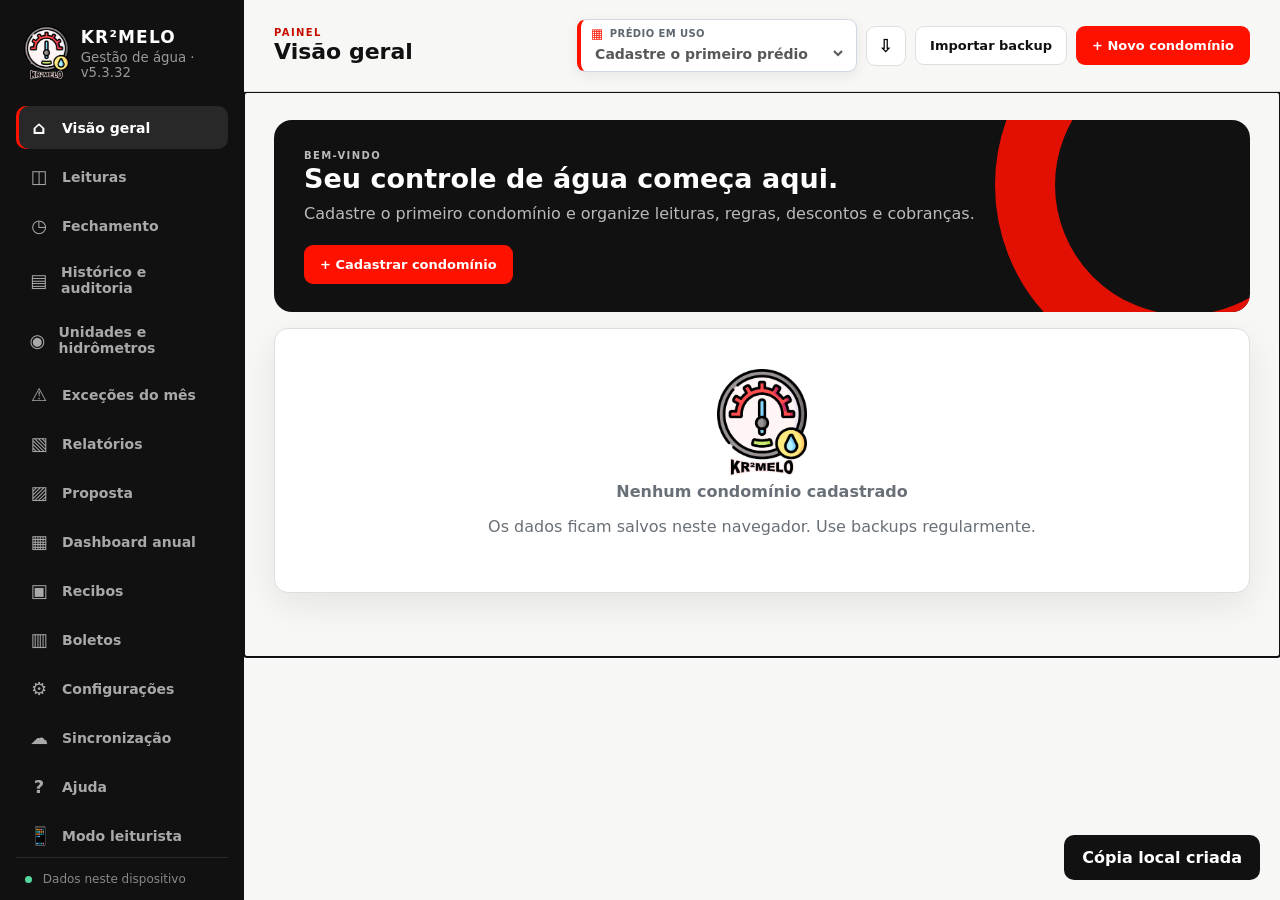
==== commit 33836373: "Add files via upload" ====
--- a/index.html
+++ b/index.html
@@ -5,7 +5,7 @@
   <meta name="viewport" content="width=device-width,initial-scale=1">
   <meta name="theme-color" content="#111111">
   <meta name="description" content="KR²MELO Gestão de Água — leituras, rateio, boletos, isenções e descontos.">
-  <title>KR²MELO · Gestão de Água v5.3.31</title>
+  <title>KR²MELO · Gestão de Água v5.3.32</title>
   <link rel="icon" href="assets/logo.png">
   <link rel="manifest" href="manifest.webmanifest">
   <link rel="stylesheet" href="styles.css">
@@ -15,7 +15,7 @@
     <aside class="sidebar" id="sidebar">
       <a class="brand" href="#dashboard" aria-label="KR²MELO início">
         <img src="assets/logo.png" alt="Logotipo KR²MELO">
-        <span><strong>KR²MELO</strong><small>Gestão de água · v5.3.31</small></span>
+        <span><strong>KR²MELO</strong><small>Gestão de água · v5.3.32</small></span>
       </a>
       <nav aria-label="Navegação principal">
         <a href="#dashboard" data-route="dashboard"><span>⌂</span> Visão geral</a>
--- a/styles.css
+++ b/styles.css
@@ -1469,3 +1469,7 @@
 .reading-bridge-stats>div{padding:12px;border:1px solid rgba(17,17,17,.09);border-radius:10px;background:#fff}
 .reading-bridge-stats small{display:block;color:#666;margin-bottom:4px}.reading-bridge-stats strong{font-size:1.05rem}
 @media(max-width:780px){.reading-bridge-main{display:block}.reading-bridge-main .pill{display:inline-flex;margin-top:10px}.reading-bridge-stats{grid-template-columns:1fr}}
+
+
+/* KR2MELO v5.3.32 — integridade de sincronização mobile */
+.reading-bridge-v5331 .pill.warn{background:#fff8e1;color:#795500;border-color:#f1d486}.reading-bridge-v5331 .pill.danger{background:#fff0ef;color:#a70f04;border-color:#ffc5c0}
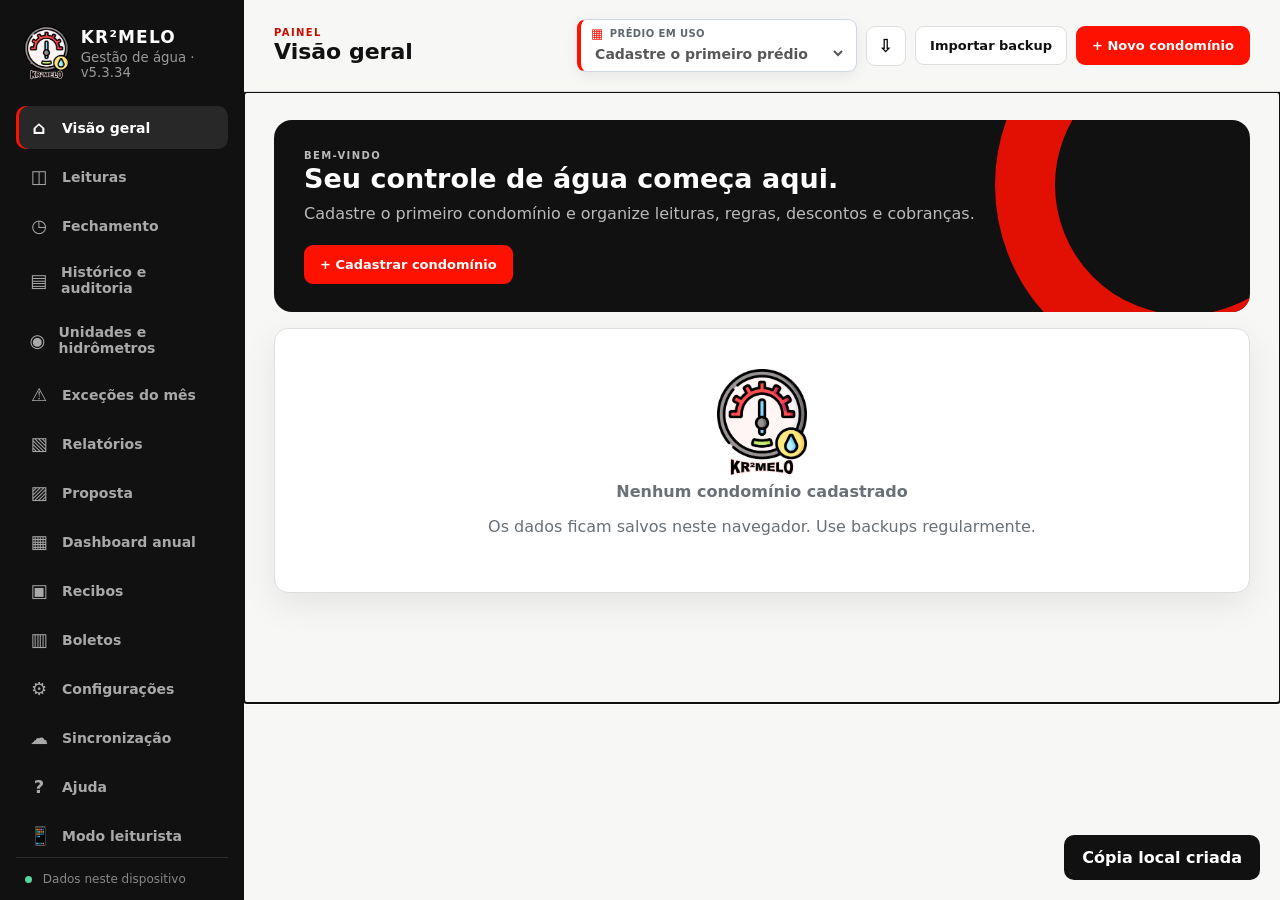
==== commit 2dcd0c3a: "Add files via upload" ====
--- a/index.html
+++ b/index.html
@@ -1,65 +1,65 @@
-<!doctype html>
-<html lang="pt-BR">
-<head>
-  <meta charset="utf-8">
-  <meta name="viewport" content="width=device-width,initial-scale=1">
-  <meta name="theme-color" content="#111111">
-  <meta name="description" content="KR²MELO Gestão de Água — leituras, rateio, boletos, isenções e descontos.">
-  <title>KR²MELO · Gestão de Água v5.3.32</title>
-  <link rel="icon" href="assets/logo.png">
-  <link rel="manifest" href="manifest.webmanifest">
-  <link rel="stylesheet" href="styles.css">
-</head>
-<body>
-  <div class="app-shell">
-    <aside class="sidebar" id="sidebar">
-      <a class="brand" href="#dashboard" aria-label="KR²MELO início">
-        <img src="assets/logo.png" alt="Logotipo KR²MELO">
-        <span><strong>KR²MELO</strong><small>Gestão de água · v5.3.32</small></span>
-      </a>
-      <nav aria-label="Navegação principal">
-        <a href="#dashboard" data-route="dashboard"><span>⌂</span> Visão geral</a>
-        <a href="#leituras" data-route="leituras"><span>◫</span> Leituras</a>
-        <a href="#fechamento" data-route="fechamento"><span>◷</span> Fechamento</a>
-        <a href="#historico" data-route="historico"><span>▤</span> Histórico e auditoria</a>
-        <a href="#unidades" data-route="unidades"><span>◉</span> Unidades e hidrômetros</a>
-        <a href="#excecoes" data-route="excecoes"><span>⚠</span> Exceções do mês</a>
-        <a href="#relatorios" data-route="relatorios"><span>▧</span> Relatórios</a>
-        <a href="#proposta" data-route="proposta"><span>▨</span> Proposta</a>
-        <a href="#anual" data-route="anual"><span>▦</span> Dashboard anual</a>
-        <a href="#recibos" data-route="recibos"><span>▣</span> Recibos</a>
-        <a href="#boletos" data-route="boletos"><span>▥</span> Boletos</a>
-        <a href="#configuracoes" data-route="configuracoes"><span>⚙</span> Configurações</a>
-        <a href="#sincronizacao" data-route="sincronizacao"><span>☁</span> Sincronização</a>
-        <a href="#ajuda" data-route="ajuda"><span>?</span> Ajuda</a>
-        <a href="./mobile.html"><span>📱</span> Modo leiturista</a>
-      </nav>
-      <div class="sidebar-foot"><span class="status-dot"></span> Dados neste dispositivo</div>
-    </aside>
-
-    <div class="main-area">
-      <header class="topbar">
-        <button class="menu-btn" id="menuBtn" aria-label="Abrir menu">☰</button>
-        <div class="page-heading"><p class="eyebrow" id="pageEyebrow">PAINEL</p><h1 id="pageTitle">Visão geral</h1></div>
-        <div class="top-actions">
-          <label class="block-picker global-building-picker" title="Troque de prédio sem sair da tela atual"><span><b>▦</b> Prédio em uso</span><select id="blockSelect" aria-label="Selecionar prédio"></select></label>
-          <button class="icon-btn" id="exportBtn" title="Baixar backup" aria-label="Baixar backup">⇩</button>
-          <button class="secondary" id="importBackupBtn" type="button">Importar backup</button>
-          <button class="primary" id="newBlockBtn" type="button">+ Novo condomínio</button>
-        </div>
-        <nav class="mobile-shortcuts" aria-label="Atalhos no celular">
-          <a href="#ajuda" data-mobile-shortcut="help"><span aria-hidden="true">?</span> Ajuda</a>
-          <a href="./mobile.html" data-mobile-shortcut="reader"><span aria-hidden="true">📱</span> Leiturista</a>
-        </nav>
-      </header>
-      <main id="app" tabindex="-1"></main>
-    </div>
-  </div>
-
-  <dialog id="modal"><form method="dialog" id="modalForm"><div id="modalContent"></div></form></dialog>
-  <input type="file" id="importInput" accept="application/json" hidden>
-  <div class="toast" id="toast" role="status" aria-live="polite"></div>
-  <script src="sync.js"></script>
-  <script src="app.js"></script>
-</body>
-</html>
+<!doctype html>
+<html lang="pt-BR">
+<head>
+  <meta charset="utf-8">
+  <meta name="viewport" content="width=device-width,initial-scale=1">
+  <meta name="theme-color" content="#111111">
+  <meta name="description" content="KR²MELO Gestão de Água — leituras, rateio, boletos, isenções e descontos.">
+  <title>KR²MELO · Gestão de Água v5.3.34</title>
+  <link rel="icon" href="assets/logo.png">
+  <link rel="manifest" href="manifest.webmanifest">
+  <link rel="stylesheet" href="styles.css">
+</head>
+<body>
+  <div class="app-shell">
+    <aside class="sidebar" id="sidebar">
+      <a class="brand" href="#dashboard" aria-label="KR²MELO início">
+        <img src="assets/logo.png" alt="Logotipo KR²MELO">
+        <span><strong>KR²MELO</strong><small>Gestão de água · v5.3.34</small></span>
+      </a>
+      <nav aria-label="Navegação principal">
+        <a href="#dashboard" data-route="dashboard"><span>⌂</span> Visão geral</a>
+        <a href="#leituras" data-route="leituras"><span>◫</span> Leituras</a>
+        <a href="#fechamento" data-route="fechamento"><span>◷</span> Fechamento</a>
+        <a href="#historico" data-route="historico"><span>▤</span> Histórico e auditoria</a>
+        <a href="#unidades" data-route="unidades"><span>◉</span> Unidades e hidrômetros</a>
+        <a href="#excecoes" data-route="excecoes"><span>⚠</span> Exceções do mês</a>
+        <a href="#relatorios" data-route="relatorios"><span>▧</span> Relatórios</a>
+        <a href="#proposta" data-route="proposta"><span>▨</span> Proposta</a>
+        <a href="#anual" data-route="anual"><span>▦</span> Dashboard anual</a>
+        <a href="#recibos" data-route="recibos"><span>▣</span> Recibos</a>
+        <a href="#boletos" data-route="boletos"><span>▥</span> Boletos</a>
+        <a href="#configuracoes" data-route="configuracoes"><span>⚙</span> Configurações</a>
+        <a href="#sincronizacao" data-route="sincronizacao"><span>☁</span> Sincronização</a>
+        <a href="#ajuda" data-route="ajuda"><span>?</span> Ajuda</a>
+        <a href="./mobile.html"><span>📱</span> Modo leiturista</a>
+      </nav>
+      <div class="sidebar-foot"><span class="status-dot"></span> Dados neste dispositivo</div>
+    </aside>
+
+    <div class="main-area">
+      <header class="topbar">
+        <button class="menu-btn" id="menuBtn" aria-label="Abrir menu">☰</button>
+        <div class="page-heading"><p class="eyebrow" id="pageEyebrow">PAINEL</p><h1 id="pageTitle">Visão geral</h1></div>
+        <div class="top-actions">
+          <label class="block-picker global-building-picker" title="Troque de prédio sem sair da tela atual"><span><b>▦</b> Prédio em uso</span><select id="blockSelect" aria-label="Selecionar prédio"></select></label>
+          <button class="icon-btn" id="exportBtn" title="Baixar backup" aria-label="Baixar backup">⇩</button>
+          <button class="secondary" id="importBackupBtn" type="button">Importar backup</button>
+          <button class="primary" id="newBlockBtn" type="button">+ Novo condomínio</button>
+        </div>
+        <nav class="mobile-shortcuts" aria-label="Atalhos no celular">
+          <a href="#ajuda" data-mobile-shortcut="help"><span aria-hidden="true">?</span> Ajuda</a>
+          <a href="./mobile.html" data-mobile-shortcut="reader"><span aria-hidden="true">📱</span> Leiturista</a>
+        </nav>
+      </header>
+      <main id="app" tabindex="-1"></main>
+    </div>
+  </div>
+
+  <dialog id="modal"><form method="dialog" id="modalForm"><div id="modalContent"></div></form></dialog>
+  <input type="file" id="importInput" accept="application/json" hidden>
+  <div class="toast" id="toast" role="status" aria-live="polite"></div>
+  <script src="sync.js"></script>
+  <script src="app.js"></script>
+</body>
+</html>
--- a/styles.css
+++ b/styles.css
@@ -1,1475 +1,1549 @@
-:root{
-  --red:#ff1100;--red-dark:#c90d00;--ink:#111;--paper:#f7f7f5;--card:#fff;--line:#dedede;
-  --muted:#697077;--green:#15966b;--green-soft:#eaf8f1;--amber:#a96900;--amber-soft:#fff5df;
-  --danger-soft:#fff0ef;--blue:#176eb0;--blue-soft:#eaf4fd;--shadow:0 12px 35px rgba(17,17,17,.08);
-  font-family:Inter,ui-sans-serif,system-ui,-apple-system,"Segoe UI",sans-serif;color:var(--ink);background:var(--paper)
-}
-*{box-sizing:border-box}body{margin:0;min-width:320px;background:var(--paper)}button,input,select,textarea{font:inherit}button{cursor:pointer}.app-shell{display:grid;grid-template-columns:244px minmax(0,1fr);min-height:100vh}.sidebar{position:sticky;top:0;height:100vh;background:var(--ink);color:#fff;padding:26px 16px;display:flex;flex-direction:column}.brand{display:flex;align-items:center;gap:12px;color:#fff;text-decoration:none;padding:0 8px 26px}.brand img{width:45px;height:54px;object-fit:contain}.brand strong{font-size:17px;letter-spacing:.07em}.brand small{display:block;color:#999;margin-top:3px}.sidebar nav{display:grid;gap:6px}.sidebar nav a{color:#a9a9a9;text-decoration:none;padding:11px 13px;border-radius:10px;display:flex;gap:13px;align-items:center;font-weight:700;font-size:14px}.sidebar nav a:hover,.sidebar nav a.active{color:#fff;background:#282828}.sidebar nav a.active{box-shadow:inset 3px 0 var(--red)}.sidebar nav span{font-size:18px;width:20px;text-align:center}.sidebar-foot{margin-top:auto;padding:14px 9px;color:#888;font-size:12px;border-top:1px solid #2b2b2b}.status-dot{display:inline-block;width:7px;height:7px;background:#53d99f;border-radius:50%;margin-right:7px}.main-area{min-width:0}.topbar{height:92px;background:rgba(247,247,245,.94);backdrop-filter:blur(12px);border-bottom:1px solid var(--line);padding:16px 30px;display:flex;align-items:center;gap:18px;position:sticky;top:0;z-index:10}.page-heading{min-width:0}.topbar h1{margin:1px 0 0;font-size:22px}.eyebrow{margin:0;color:var(--red-dark);font-weight:900;letter-spacing:.14em;font-size:10px}.top-actions{margin-left:auto;display:flex;gap:9px;align-items:center}.block-picker{display:grid;font-size:10px;color:var(--muted);gap:2px;background:#fff;border:1px solid var(--line);padding:6px 11px;border-radius:9px}.block-picker select{border:0;background:transparent;font:700 13px inherit;min-width:155px;outline:0}.menu-btn{display:none;background:transparent;border:0;font-size:22px}.primary,.secondary,.danger,.icon-btn,.ghost{border:0;border-radius:9px;font-weight:800;font-size:13px}.primary{background:var(--red);color:#fff;padding:12px 16px}.primary:hover{background:var(--red-dark)}.secondary{background:#fff;border:1px solid var(--line);padding:11px 14px;color:var(--ink)}.danger{background:var(--danger-soft);color:var(--red-dark);padding:11px 14px}.ghost{background:transparent;color:var(--ink);padding:7px 9px}.icon-btn{width:40px;height:40px;background:#fff;border:1px solid var(--line);font-size:18px}.pill{display:inline-flex;align-items:center;gap:5px;border-radius:999px;padding:5px 8px;font-size:11px;font-weight:850;background:#eee;color:#555}.pill.ok{background:var(--green-soft);color:#08724e}.pill.warn{background:var(--amber-soft);color:#815400}.pill.danger{background:var(--danger-soft);color:var(--red-dark)}.pill.info{background:var(--blue-soft);color:var(--blue)}main{padding:28px 30px 64px;max-width:1560px;margin:auto}.hero{background:var(--ink);color:#fff;border-radius:18px;padding:28px 30px;display:flex;justify-content:space-between;align-items:center;gap:18px;overflow:hidden;position:relative}.hero:after{content:"";position:absolute;width:260px;height:260px;border:60px solid var(--red);border-radius:50%;right:-125px;top:-125px;opacity:.88}.hero>div{position:relative;z-index:1}.hero h2{margin:0 0 8px;font-size:27px}.hero p{margin:0;color:#bbb;line-height:1.5}.hero .secondary{position:relative;z-index:1}.metrics{display:grid;grid-template-columns:repeat(4,minmax(0,1fr));gap:14px;margin:16px 0}.metric,.card{background:var(--card);border:1px solid var(--line);border-radius:14px;box-shadow:var(--shadow)}.metric{padding:20px}.metric.red{border-top:3px solid var(--red)}.metric.green{border-top:3px solid var(--green)}.metric .label{color:var(--muted);font-size:11px;font-weight:800;letter-spacing:.035em;text-transform:uppercase}.metric strong{display:block;font-size:24px;margin:10px 0 4px;overflow-wrap:anywhere}.metric small{color:var(--muted);line-height:1.35}.grid-2{display:grid;grid-template-columns:1.45fr 1fr;gap:16px}.grid-3{display:grid;grid-template-columns:repeat(3,1fr);gap:16px}.card{padding:20px}.card-head{display:flex;justify-content:space-between;align-items:center;gap:10px;margin-bottom:16px}.card h3{margin:0;font-size:16px}.muted{color:var(--muted)}.empty{text-align:center;padding:40px;color:var(--muted)}.section-actions{display:flex;justify-content:space-between;align-items:center;gap:12px;margin-bottom:16px}.section-actions h2{margin:0;font-size:20px}.button-row{display:flex;gap:8px;flex-wrap:wrap}.bar-list,.activity,.alert-list{display:grid;gap:10px}.bar-row{display:grid;grid-template-columns:86px minmax(80px,1fr) 72px;align-items:center;gap:12px;font-size:13px}.bar{height:8px;background:#eee;border-radius:99px;overflow:hidden}.bar i{display:block;height:100%;background:var(--red);border-radius:99px}.activity-item{display:grid;grid-template-columns:10px 1fr auto;gap:12px;padding:12px 0;border-bottom:1px solid #eee;align-items:center}.activity-item:last-child{border:0}.activity-item i{width:8px;height:8px;border-radius:50%;background:var(--red)}.activity-item small{color:var(--muted)}.table-wrap{overflow:auto;background:#fff;border:1px solid var(--line);border-radius:14px;box-shadow:var(--shadow)}table{width:100%;border-collapse:collapse;min-width:880px}th{text-align:left;background:#f1f1ef;color:#666;font-size:10px;letter-spacing:.08em;text-transform:uppercase;padding:13px}td{padding:10px 12px;border-top:1px solid #eee;font-size:13px;vertical-align:middle}td input,td select{width:100%;min-width:80px;padding:9px;border:1px solid transparent;border-radius:7px;background:#f5f5f3}td input:focus,td select:focus{outline:2px solid rgba(255,17,0,.2);border-color:var(--red)}tfoot td{font-weight:850;background:#fafafa}.value{font-weight:850;white-space:nowrap}.row-actions{display:flex;gap:6px}.row-actions button{padding:7px 9px}.reading-issue td{background:var(--danger-soft)!important}.reading-issue.warn td{background:var(--amber-soft)!important}.row-alert td{background:#fffbea}.settings,.form-grid{display:grid;grid-template-columns:1fr 1fr;gap:14px}.field{display:grid;gap:6px}.field.full,.form-foot{grid-column:1/-1}.field label,.field>span{font-size:12px;color:var(--muted);font-weight:800}.field input,.field textarea,.field select,dialog input,dialog textarea,dialog select{padding:11px;border:1px solid var(--line);border-radius:8px;background:#fff;width:100%}.field input:focus,.field textarea:focus,.field select:focus{outline:2px solid rgba(255,17,0,.17);border-color:var(--red)}.form-foot{display:flex;justify-content:flex-end;gap:8px;margin-top:6px}.form-note{color:var(--muted);font-size:12px;line-height:1.45}.water-rate-card{border-left:4px solid var(--red);margin-bottom:16px}.water-rate-grid{display:grid;grid-template-columns:1.4fr repeat(4,minmax(0,1fr));gap:14px;align-items:end}.water-rate-grid small{display:block;color:var(--muted);font-size:10px;font-weight:800;text-transform:uppercase;letter-spacing:.05em}.water-rate-grid strong{display:block;font-size:20px;margin-top:5px}.water-rate-grid strong.ok{color:var(--green)}.water-rate-grid strong.bad{color:var(--red-dark)}.water-rate-grid strong.neutral{color:var(--muted)}.info-box{border-left:4px solid var(--blue);background:var(--blue-soft);padding:13px 15px;border-radius:10px;margin:14px 0;color:#174c76;font-size:13px;line-height:1.5}.warning-box{border-left:4px solid #e8a500;background:var(--amber-soft);padding:13px 15px;border-radius:10px;margin:14px 0;color:#775000;font-size:13px;line-height:1.5}.danger-box{border-left:4px solid var(--red);background:var(--danger-soft);padding:13px 15px;border-radius:10px;margin:14px 0;color:#7b150d;font-size:13px;line-height:1.5}.rule-summary{display:flex;gap:10px;flex-wrap:wrap;margin:12px 0}.rule-summary .pill{padding:7px 10px}.adjustment{color:#08724e;font-weight:800}.fine-editor{display:grid;gap:7px}.fine-row{display:grid;grid-template-columns:80px 1.2fr 120px;gap:8px;align-items:center}.history-list{display:grid;gap:12px}.history-row{background:#fff;border:1px solid var(--line);border-radius:13px;padding:18px;display:flex;align-items:center;gap:18px}.history-date{width:54px;height:54px;border-radius:12px;background:var(--ink);color:#fff;display:grid;place-content:center;text-align:center}.history-date strong{font-size:18px}.history-date small{font-size:9px;text-transform:uppercase}.history-data{display:flex;gap:26px;margin-left:auto}.history-data span{display:grid;gap:3px}.history-data small{color:var(--muted)}.history-actions{display:flex;gap:8px}.alert-item{border:1px solid var(--line);border-left:4px solid var(--blue);border-radius:10px;padding:12px}.alert-item.warn{border-left-color:#e9a400;background:#fffaf0}.alert-item.danger{border-left-color:var(--red);background:var(--danger-soft)}.alert-item.ok{border-left-color:var(--green);background:var(--green-soft)}.alert-item strong,.alert-item small{display:block}.alert-item small{margin-top:4px;color:var(--muted)}.close-result{display:grid;grid-template-columns:1fr 1fr;gap:10px;margin:18px 0}.close-result span{border:1px solid var(--line);background:#fafafa;border-radius:10px;padding:12px}.close-result b{display:block;margin-top:4px}.help-grid{display:grid;grid-template-columns:1fr 1fr;gap:16px}.help-card h3{margin-top:0}.help-card p,.help-card li{line-height:1.58}.simple-calc{background:#111;color:#fff;border-radius:14px;padding:18px;margin:12px 0}.resident-note{background:#fff7e6;border:1px solid #ffe1a3;border-radius:12px;padding:14px;margin:12px 0}.billing-controls{margin-bottom:22px}.billing-preview{display:grid;gap:18px}.bill-group-title{font-weight:900;letter-spacing:.08em;text-transform:uppercase;margin:8px 0 0}.cover-sheet{background:#fff;border:1px solid var(--line);box-shadow:var(--shadow);padding:10mm;display:grid;grid-template-rows:1fr 1fr;gap:5mm;aspect-ratio:297/210;position:relative}.cover-half{border:1.5px solid #111;padding:9mm;display:grid;align-content:space-between;position:relative;overflow:hidden}.cover-half:after{content:"";position:absolute;right:-50px;top:-60px;width:150px;height:150px;border:35px solid var(--red);border-radius:50%;opacity:.12}.cover-half header{display:flex;align-items:center;gap:14px}.cover-half header img{width:70px;height:60px;object-fit:contain}.cover-half h1{margin:2px 0 4px;font-size:24px}.cover-half h2{margin:0;font-size:19px}.cover-kv{display:grid;grid-template-columns:repeat(4,1fr);gap:8px;margin-top:10px}.cover-kv span{border:1px solid #ddd;border-radius:8px;padding:8px;font-size:10px}.cover-kv b{display:block;font-size:9px;color:#666;text-transform:uppercase;margin-bottom:4px}.cover-stamp{background:#111;color:#fff;border-radius:12px;padding:10px;display:flex;justify-content:space-between;align-items:center}.cover-stamp strong{font-size:20px}.provider-services{display:grid;grid-template-columns:1fr 1fr;gap:7px;font-size:11px}.provider-services span{border-bottom:1px dotted #aaa;padding-bottom:3px}.cut-line-horizontal{position:absolute;left:0;right:0;top:50%;border-top:1.2px dashed #555}.block-summary-page{background:#fff;border:1px solid var(--line);box-shadow:var(--shadow);padding:12mm;aspect-ratio:297/210;break-after:page;page-break-after:always}.summary-grid{display:grid;grid-template-columns:repeat(4,1fr);gap:12px;margin-top:18px}.summary-grid div{border:1px solid #ddd;border-radius:10px;padding:14px}.summary-grid small{display:block;color:#777;text-transform:uppercase;font-weight:800}.summary-grid strong{display:block;font-size:21px;margin-top:6px}.bill-page{background:#fff;border:1px solid var(--line);box-shadow:var(--shadow);padding:10mm;display:grid;grid-template-columns:1fr 1fr;grid-template-rows:1fr 1fr;gap:3mm;aspect-ratio:297/210;position:relative}.bill-page-group-label{position:absolute;left:5mm;top:2mm;font-size:7pt;font-weight:800;color:#666}.bill-copy{position:relative;border:1.5px solid #111;min-width:0;display:flex;flex-direction:column;font-family:Arial,sans-serif;font-size:7.5px;overflow:hidden}.bill-copy-tag{position:absolute;right:5px;top:23px;font-size:5.5px;color:#666;letter-spacing:.06em}.bill-head{display:grid;grid-template-columns:1.15fr 1fr;background:#e5e5e5;font-size:10px}.bill-head>*{padding:5px 8px}.bill-head strong{border-right:1px dotted #555}.bill-head b{text-align:center}.bill-resident{display:grid;grid-template-columns:1.15fr 1fr;padding:5px 8px;gap:10px}.bill-resident span,.bill-lines span{font-weight:700}.bill-resident strong{font-size:7px}.bill-copy h3{margin:2px 8px 5px;font-size:8.5px;display:flex;justify-content:space-between}.bill-copy h3 b{font-size:10px}.bill-lines{display:grid;grid-template-columns:1.6fr .55fr .65fr;margin:0 8px;line-height:1.38}.bill-lines small{text-align:center}.bill-lines b{text-align:right;border-bottom:1px dotted #777;white-space:nowrap}.bill-total{display:grid;grid-template-columns:1.6fr .55fr .65fr;background:#ddd;padding:4px 8px;margin-top:3px}.bill-total span{text-align:center}.bill-total b{text-align:right}.bill-notes{display:grid;grid-template-columns:42px 1fr;border-top:1px solid #111;border-bottom:1px solid #111;margin-top:4px}.bill-notes>strong{display:grid;place-items:center;background:#ddd;font-size:8px}.bill-notes p{margin:0;padding:2px 6px;border-bottom:1px solid #aaa;font-size:5.5px}.bill-notes p:last-child{border-bottom:0}.bill-copy footer{margin-top:auto;text-align:center;padding:5px 12px 3px}.bill-copy footer div{border-bottom:1px solid #111;height:16px}.bill-copy footer small{font-size:5.5px}.bill-adjustment{color:#0d724f}.receipt-layout{display:grid;grid-template-columns:.9fr 1.1fr;gap:16px}.receipt-preview{font-family:Arial,sans-serif;border:1.5px solid #111;padding:18mm;min-height:440px;position:relative}.receipt-preview h2{text-align:center;margin:0 0 30px;letter-spacing:.16em}.receipt-preview p{line-height:1.8;font-size:15px}.receipt-signature{display:block;max-height:62px;max-width:180px;object-fit:contain;margin:36px auto 0}.receipt-preview footer{text-align:center}.receipt-preview footer div{border-bottom:1px solid #111;max-width:280px;margin:0 auto 6px}.finance-summary{display:grid;grid-template-columns:repeat(6,1fr);gap:10px}.finance-summary div{border:1px solid var(--line);border-radius:10px;padding:12px}.finance-summary small{display:block;color:var(--muted);font-size:10px;text-transform:uppercase;font-weight:800}.finance-summary strong{display:block;margin-top:5px;font-size:18px}.search-card{margin:16px 0}.search-card input{width:100%;padding:12px;border:1px solid var(--line);border-radius:9px;background:#fff}.notice-list{display:grid;gap:8px}.no-print{display:block}dialog{border:0;border-radius:15px;padding:0;width:min(720px,calc(100% - 28px));box-shadow:0 30px 100px #0005}dialog::backdrop{background:#111a;backdrop-filter:blur(3px)}.modal-inner{padding:24px}.modal-inner h2{margin:0 0 6px}.modal-inner>p{color:var(--muted);margin:0 0 18px}.modal-actions{display:flex;justify-content:flex-end;gap:9px;margin-top:20px}.toast{position:fixed;right:20px;bottom:20px;background:var(--ink);color:#fff;padding:13px 18px;border-radius:10px;transform:translateY(110px);opacity:0;transition:.25s;z-index:30;max-width:min(540px,calc(100vw - 40px));font-weight:750}.toast.show{transform:none;opacity:1}.toast.error{background:var(--red-dark)}
-@media(max-width:1050px){.finance-summary{grid-template-columns:repeat(3,1fr)}.water-rate-grid{grid-template-columns:1fr 1fr 1fr}.water-rate-grid .field{grid-column:1/-1}}
-@media(max-width:900px){.app-shell{grid-template-columns:1fr}.sidebar{position:fixed;z-index:20;width:244px;transform:translateX(-100%);transition:.25s}.sidebar.open{transform:none}.menu-btn{display:block}.topbar{padding:14px 18px}.top-actions .primary{font-size:0}.top-actions .primary:after{content:"+";font-size:18px}.metrics{grid-template-columns:1fr 1fr}.grid-2,.grid-3,.settings,.receipt-layout{grid-template-columns:1fr}main{padding:20px 18px 50px}.bill-page{grid-template-columns:1fr;grid-template-rows:auto;aspect-ratio:auto;padding:12px}.bill-copy{min-height:270px}.cover-sheet,.block-summary-page{aspect-ratio:auto}.cover-kv,.summary-grid{grid-template-columns:1fr 1fr}.history-row{flex-wrap:wrap}.history-data{margin:0;width:100%;justify-content:space-between}}
-@media(max-width:560px){.topbar{height:auto;flex-wrap:wrap}.top-actions{width:100%}.block-picker{flex:1}.block-picker select{min-width:0}.metrics,.finance-summary{grid-template-columns:1fr}.hero{padding:23px;align-items:flex-start;flex-direction:column}.hero h2{font-size:22px}.form-grid{grid-template-columns:1fr}.field.full,.form-foot{grid-column:auto}.section-actions{align-items:flex-start;flex-direction:column}.bar-row{grid-template-columns:70px 1fr 55px}.cover-kv,.summary-grid{grid-template-columns:1fr}.history-actions{width:100%}.history-actions button{flex:1}.water-rate-grid{grid-template-columns:1fr}.fine-row{grid-template-columns:1fr}.rule-table td{min-width:130px}}
-@media print{@page{size:A4 landscape;margin:8mm}body{background:#fff}.sidebar,.topbar,.no-print,.section-actions button,.row-actions{display:none!important}.app-shell{display:block}main{padding:0;max-width:none}.card,.table-wrap{box-shadow:none}.table-wrap{overflow:visible}table{min-width:0}.cover-sheet{width:281mm;height:194mm;aspect-ratio:auto;padding:0;border:0;box-shadow:none;gap:0;break-after:page;page-break-after:always}.cover-half{border:1.2pt solid #111;margin:0;height:97mm;padding:7mm}.cover-kv span{font-size:7pt}.cover-half h1{font-size:18pt}.cover-half h2{font-size:13pt}.block-summary-page{width:281mm;height:194mm;aspect-ratio:auto;padding:10mm;border:0;box-shadow:none}.summary-grid strong{font-size:17pt}.bill-page{width:281mm;height:194mm;aspect-ratio:auto;padding:0;border:0;box-shadow:none;gap:3mm;grid-template-columns:1fr 1fr;grid-template-rows:1fr 1fr;break-after:page;page-break-after:always}.bill-page:last-child{break-after:auto;page-break-after:auto}.bill-copy{break-inside:avoid}.receipt-preview{border:0;padding:0;min-height:0}.receipt-layout{display:block}.history-actions,.history-row .danger{display:none!important}}
-
-
-/* ===================== KR²MELO v5.1 — Histórico e operação ===================== */
-.tabs{display:flex;flex-wrap:wrap;gap:8px;margin:16px 0}.tab-button{background:#fff;border:1px solid var(--line);padding:10px 13px;border-radius:9px;font:700 13px inherit;cursor:pointer}.tab-button.active{background:var(--ink);border-color:var(--ink);color:#fff}.history-row-v51{align-items:center}.history-row-v51 .history-actions{display:flex;gap:8px;margin-left:16px;flex-wrap:wrap}.analysis-kpis{display:grid;grid-template-columns:repeat(4,1fr);gap:12px;margin:12px 0}.analysis-kpis>div{background:#fafafa;border:1px solid var(--line);border-radius:10px;padding:14px}.analysis-kpis small{display:block;color:var(--muted);font-weight:700;font-size:11px;text-transform:uppercase}.analysis-kpis strong{display:block;font-size:22px;margin-top:5px}.history-chart{display:flex;height:220px;align-items:flex-end;gap:9px;padding:20px 10px 0;border:1px solid var(--line);background:#fafafa;border-radius:12px;overflow-x:auto}.history-bar{height:100%;min-width:46px;display:flex;flex-direction:column;align-items:center;justify-content:flex-end;gap:6px;font-size:10px;color:var(--muted)}.history-bar-fill{width:20px;background:var(--red);border-radius:6px 6px 2px 2px;min-height:4px}.history-bar b{font-size:10px;color:var(--ink)}.compact-field{min-width:240px}.technical-table input,.technical-table select,.finance-table input,.finance-table select{min-width:120px}.snapshot-list{display:grid;gap:6px;margin-top:12px}.snapshot-list small{color:var(--muted);padding:7px 9px;background:#fafafa;border-radius:7px}.alert-item{display:flex;align-items:center;justify-content:space-between;gap:12px}.alert-item>div{display:grid;gap:4px}.alert-list.big{display:grid;gap:10px}.alert-list.big .alert-item{padding:13px;border-left:4px solid var(--line)}.alert-list.big .alert-item.danger{border-left-color:var(--red);background:#fff0ef}.alert-list.big .alert-item.warn{border-left-color:#f0a000;background:#fff8e8}.alert-list.big .alert-item.ok{border-left-color:var(--green);background:#eefaf5}.finance-table .row-actions{white-space:nowrap}.technical-table{min-width:1750px}.finance-table{min-width:1550px}@media(max-width:900px){.analysis-kpis{grid-template-columns:1fr 1fr}.history-row-v51{align-items:flex-start}.history-row-v51 .history-actions{margin:0;width:100%}.compact-field{width:100%}}@media(max-width:560px){.analysis-kpis{grid-template-columns:1fr}.tabs{display:grid;grid-template-columns:1fr 1fr}.tab-button{width:100%}}
-
-
-/* v5.1.2 — seleção e limpeza segura de leituras */
-.reading-bulk-actions{display:flex;align-items:center;justify-content:space-between;gap:14px;margin:0 0 16px;padding:14px 16px}.reading-bulk-actions>div:first-child{display:grid;gap:4px}.reading-bulk-actions small{color:var(--muted);font-size:12px;line-height:1.4}.reading-check{width:44px;text-align:center}.reading-check input{width:17px;height:17px;min-width:0;accent-color:var(--red);cursor:pointer}.reading-bulk-actions button:disabled{cursor:not-allowed;opacity:.48}.table-wrap tr:has(input[data-reading-select]:checked) td{background:#fff8f7}@media(max-width:760px){.reading-bulk-actions{align-items:flex-start;flex-direction:column}.reading-bulk-actions .button-row{width:100%}.reading-bulk-actions .button-row button{flex:1 1 175px}}@media print{.reading-bulk-actions{display:none!important}}
-
-.modal-inner a.secondary{align-items:center;justify-content:center;text-decoration:none}
-
-
-/* ===================== KR²MELO v5.1.4 — impressão e layout refinados ===================== */
-.closing-refresh-status{display:block;margin-top:4px;font-size:11px;font-weight:700;color:var(--green)}
-.closing-refresh-status.muted{color:var(--muted);font-weight:600}
-
-/* Boletos: grade de corte explícita e conteúdo distribuído para leitura confortável. */
-.bill-page.bill-page-with-cuts{padding:0;gap:0;overflow:hidden;background:#fff;position:relative}
-.bill-page-with-cuts .bill-copy{border:0.55pt solid #111;border-radius:0;box-shadow:none;padding:4.8mm 5.2mm 4mm;font-size:8.7px;line-height:1.25;z-index:1;background:#fff}
-.bill-page-with-cuts .bill-copy-tag{top:4.6mm;right:5.2mm;font-size:6.3px;letter-spacing:.08em;color:#767676}
-.bill-page-with-cuts .bill-head{grid-template-columns:1fr 1.12fr;background:#f0f0f0;font-size:11px;border-bottom:1px solid #111}
-.bill-page-with-cuts .bill-head>*{padding:3.1mm 3.5mm}
-.bill-page-with-cuts .bill-head b{font-size:9.4px}
-.bill-party{display:grid;grid-template-columns:72px 1fr;gap:2px 8px;padding:3mm 0 2.4mm;border-bottom:1px solid #c7c7c7}
-.bill-party span{font-size:7.2px;font-weight:900;letter-spacing:.03em;color:#333}
-.bill-party strong{font-size:9.1px}
-.bill-party small{grid-column:1/-1;font-size:7px;color:#555;font-weight:800}
-.bill-reading-grid{display:grid;grid-template-columns:repeat(3,1fr);gap:2mm;padding:3mm 0}
-.bill-reading-grid>div{border:1px solid #bdbdbd;border-radius:2mm;padding:2.1mm 2.4mm;background:#fafafa;display:grid;gap:1px}
-.bill-reading-grid span{font-size:6.5px;font-weight:900;color:#333}
-.bill-reading-grid small{font-size:6.3px;color:#666}
-.bill-reading-grid b{font-size:10px;text-align:right;white-space:nowrap}
-.bill-charge-list{display:grid;border-top:1px solid #111;border-bottom:1px solid #111}
-.bill-charge-line{display:grid;grid-template-columns:1fr auto;gap:6px;align-items:center;padding:1.65mm 0;border-bottom:1px dotted #8f8f8f;font-size:8.2px}
-.bill-charge-line:last-child{border-bottom:0}
-.bill-charge-line span{font-weight:800}.bill-charge-line b{font-size:8.7px;white-space:nowrap;text-align:right}.bill-charge-line.bill-condo-net{background:#f2f2f2;margin:0 -2mm;padding-left:2mm;padding-right:2mm}.bill-charge-line.bill-adjustment{color:#08724e}
-.bill-page-with-cuts .bill-total{grid-template-columns:1fr .86fr auto;align-items:center;margin:2.6mm 0 0;padding:2.25mm 2.5mm;background:#1a1a1a;color:#fff;font-size:9px}
-.bill-page-with-cuts .bill-total b{font-size:11.2px;white-space:nowrap;text-align:right}.bill-page-with-cuts .bill-total span{text-align:center;font-size:7px;font-weight:700}
-.bill-copy-bottom{margin-top:auto}
-.bill-page-with-cuts .bill-notes{margin-top:auto;grid-template-columns:36px 1fr;min-height:12mm;border-color:#111}
-.bill-page-with-cuts .bill-notes>strong{font-size:7.5px}.bill-page-with-cuts .bill-notes p{font-size:6.2px;line-height:1.25;padding:1.2mm 2mm}
-.bill-page-with-cuts .bill-signature{margin-top:auto;text-align:center;padding-top:6mm}.bill-page-with-cuts .bill-signature div{border-bottom:1px solid #111;height:10mm}.bill-page-with-cuts .bill-signature small{display:block;margin-top:1.5mm;font-size:6.2px;font-weight:800}
-.bill-cut-guide{position:absolute;z-index:4;pointer-events:none;color:#555;font:700 6.5pt Arial,sans-serif;letter-spacing:.08em;background:#fff;padding:1mm 1.5mm}
-.bill-cut-guide-v{left:50%;top:2mm;bottom:2mm;transform:translateX(-50%);border-left:1.3pt dashed #555;writing-mode:vertical-rl;text-orientation:mixed;display:flex;align-items:center;justify-content:center}
-.bill-cut-guide-h{top:50%;left:2mm;right:2mm;transform:translateY(-50%);border-top:1.3pt dashed #555;text-align:center}
-.bill-page-with-cuts .bill-page-group-label{z-index:5;background:#fff;padding:0 1.5mm;color:#555}
-
-/* Relatório: tela organizada e versão compacta para uma única A4 retrato. */
-.monthly-report{display:grid;gap:12px}.report-print-header{display:flex;justify-content:space-between;align-items:flex-end;gap:18px;padding:4px 2px 2px}.report-print-header h2{margin:3px 0;font-size:22px}.report-print-header p{margin:0;color:var(--muted)}.report-print-meta{display:grid;gap:4px;text-align:right;font-size:12px;color:var(--muted)}.report-print-meta b{color:var(--ink)}.report-table-wrap{margin-top:0!important}.monthly-report-table{min-width:1020px}.report-print-footer{display:none}
-@media print{
-  .monthly-report{display:block!important;width:194mm!important;min-height:281mm!important;margin:0!important;color:#111!important;font-family:Arial,sans-serif}
-  .monthly-report .section-actions{display:none!important}.monthly-report .report-print-header{display:flex!important;padding:0 0 2.2mm!important;border-bottom:1.2pt solid #111!important;margin-bottom:2.2mm!important}.monthly-report .report-print-header .eyebrow{font-size:6.3pt!important}.monthly-report .report-print-header h2{font-size:15pt!important;margin:1mm 0!important}.monthly-report .report-print-header p,.monthly-report .report-print-meta{font-size:7pt!important}.monthly-report .report-print-meta{gap:1.2mm!important}
-  .monthly-report .water-rate-card{border:0.8pt solid #111!important;border-left:3pt solid #ff1100!important;border-radius:2mm!important;padding:2.4mm 3mm!important;margin:0 0 2.2mm!important;box-shadow:none!important}.monthly-report .water-rate-card .card-head{margin-bottom:1.7mm!important}.monthly-report .water-rate-card h3{font-size:9pt!important}.monthly-report .water-rate-card .muted{font-size:6.6pt!important}.monthly-report .water-rate-card .pill{font-size:6.3pt!important;padding:1.1mm 1.6mm!important}.monthly-report .water-rate-grid{grid-template-columns:repeat(4,1fr)!important;gap:2mm!important}.monthly-report .water-rate-grid .field{display:none!important}.monthly-report .water-rate-grid>div small{font-size:5.8pt!important}.monthly-report .water-rate-grid>div strong{font-size:8.8pt!important;margin-top:.5mm!important}
-  .monthly-report .finance-summary{grid-template-columns:repeat(6,1fr)!important;gap:1.5mm!important;margin:0 0 2.2mm!important}.monthly-report .finance-summary div{border:0.55pt solid #a9a9a9!important;border-radius:1.5mm!important;padding:1.8mm!important}.monthly-report .finance-summary small{font-size:5.3pt!important}.monthly-report .finance-summary strong{font-size:7.7pt!important;margin-top:.7mm!important}
-  .monthly-report .report-table-wrap{border:0!important;border-radius:0!important;box-shadow:none!important;overflow:visible!important}.monthly-report .monthly-report-table{width:100%!important;min-width:0!important;table-layout:fixed!important;border-collapse:collapse!important;font-size:5.45pt!important}.monthly-report .monthly-report-table th{font-size:5pt!important;padding:1.25mm .65mm!important;background:#111!important;color:#fff!important;line-height:1.05!important}.monthly-report .monthly-report-table td{padding:1.05mm .65mm!important;font-size:5.45pt!important;line-height:1.05!important;white-space:nowrap!important;overflow:hidden!important;text-overflow:ellipsis!important}.monthly-report .monthly-report-table th:nth-child(1),.monthly-report .monthly-report-table td:nth-child(1){width:10%}.monthly-report .monthly-report-table th:nth-child(2),.monthly-report .monthly-report-table td:nth-child(2){width:17%;white-space:normal!important}.monthly-report .monthly-report-table th:nth-child(n+3),.monthly-report .monthly-report-table td:nth-child(n+3){width:9.125%;text-align:right!important}.monthly-report .monthly-report-table tfoot td{font-size:5.55pt!important;font-weight:900!important;background:#eee!important}.monthly-report .report-print-footer{display:block!important;border-top:.5pt solid #999!important;margin-top:1.5mm!important;padding-top:1mm!important;font-size:5.5pt!important;color:#555!important;text-align:center!important}
-  .bill-page.bill-page-with-cuts{width:281mm!important;height:194mm!important;min-height:194mm!important;break-after:page!important;page-break-after:always!important}.bill-page-with-cuts .bill-copy{font-size:8.7pt!important}.bill-page-with-cuts .bill-head{font-size:11pt!important}.bill-page-with-cuts .bill-head b{font-size:9.4pt!important}.bill-party strong{font-size:9.1pt!important}.bill-reading-grid b{font-size:10pt!important}.bill-charge-line{font-size:8.2pt!important}.bill-charge-line b{font-size:8.7pt!important}.bill-page-with-cuts .bill-total{font-size:9pt!important}.bill-page-with-cuts .bill-total b{font-size:11.2pt!important}
-}
-
-/* ===================== KR²MELO v5.3.1 — grampo e capas simplificadas ===================== */
-.cover-sheet-v531 .cover-front{align-content:center}
-.cover-sheet-v531 .cover-front header{margin-bottom:10mm}
-.cover-simple-kv{display:grid;grid-template-columns:1fr;gap:7mm;max-width:170mm}
-.cover-simple-kv span{border:1.2pt solid #111;border-left:5pt solid var(--red);border-radius:3mm;padding:5mm 7mm;font-size:18pt;background:#fff}
-.cover-simple-kv b{display:block;font-size:8.5pt;color:#555;text-transform:uppercase;letter-spacing:.08em;margin-bottom:2mm}
-.cover-sheet-v531 .cover-back{align-content:center;text-align:center}
-.cover-sheet-v531 .cover-back header{justify-content:center}
-.cover-sheet-v531 .cover-back .provider-services{max-width:150mm;margin:8mm auto 0}
-.cover-back-inverted{transform:rotate(180deg);transform-origin:center}
-
-.bill-page-with-cuts .bill-copy{
-  padding-left:8.5mm!important;
-}
-.bill-page-with-cuts .bill-copy:before{
-  content:"";
-  position:absolute;
-  left:2.3mm;
-  top:8mm;
-  bottom:8mm;
-  width:3.2mm;
-  border-left:1.4pt solid #b9b9b9;
-  opacity:.95;
-  pointer-events:none;
-}
-.bill-page-with-cuts .bill-copy:after{
-  content:"";
-  position:absolute;
-  left:1.65mm;
-  top:50%;
-  width:4.6mm;
-  height:4.6mm;
-  border:1.2pt solid #b9b9b9;
-  border-radius:50%;
-  background:#fff;
-  transform:translateY(-50%);
-  pointer-events:none;
-}
-.bill-page-with-cuts .bill-copy-tag{right:3.8mm!important}
-
-@media print{
-  .cover-sheet-v531 .cover-half{height:97mm!important}
-  .cover-sheet-v531 .cover-front{align-content:center!important}
-  .cover-simple-kv span{font-size:18pt!important;padding:5mm 7mm!important}
-  .cover-simple-kv b{font-size:8.5pt!important}
-  .cover-back-inverted{transform:rotate(180deg)!important;transform-origin:center!important}
-  .bill-page-with-cuts .bill-copy{padding-left:8.5mm!important}
-  .bill-page-with-cuts .bill-copy:before{border-left:1.4pt solid #b9b9b9!important}
-}
-
-/* Regra final: mantém a área de grampo mesmo após os perfis compactos de impressão. */
-.bill-page-with-cuts .bill-copy{padding-left:8.5mm!important}
-.bill-page-with-cuts .bill-copy:before{
-  content:""!important;
-  position:absolute!important;
-  left:2.3mm!important;
-  top:8mm!important;
-  bottom:8mm!important;
-  width:3.2mm!important;
-  border-left:1.4pt solid #b9b9b9!important;
-  opacity:.95!important;
-}
-.bill-page-with-cuts .bill-copy:after{
-  content:""!important;
-  position:absolute!important;
-  left:1.65mm!important;
-  top:50%!important;
-  width:4.6mm!important;
-  height:4.6mm!important;
-  border:1.2pt solid #b9b9b9!important;
-  border-radius:50%!important;
-  background:#fff!important;
-  transform:translateY(-50%)!important;
-}
-
-
-/* ===================== KR²MELO v5.1.5 — impressão segura de boletos =====================
-   A grade usa trilhas com altura rígida e conteúdo compacto; evita que a segunda linha
-   cresça além da A4 e seja recortada pelo navegador. */
-.bill-page.bill-page-with-cuts{
-  display:grid;
-  grid-template-columns:repeat(2,minmax(0,1fr));
-  grid-template-rows:repeat(2,minmax(0,1fr));
-  align-items:stretch;
-  justify-items:stretch;
-  overflow:hidden;
-}
-.bill-page-with-cuts .bill-copy{
-  min-width:0;
-  min-height:0;
-  height:100%;
-  overflow:hidden;
-  padding:3mm 3.8mm 2.5mm;
-  line-height:1.12;
-}
-.bill-page-with-cuts .bill-head{min-height:8.2mm;font-size:9.7px}
-.bill-page-with-cuts .bill-head>*{padding:2.2mm 2.7mm}
-.bill-page-with-cuts .bill-head b{font-size:8.25px}
-.bill-page-with-cuts .bill-copy-tag{top:3.2mm;right:3.8mm;font-size:5.6px}
-.bill-party{grid-template-columns:58px minmax(0,1fr);gap:1px 5px;padding:1.7mm 0 1.55mm}
-.bill-party span{font-size:6.35px}.bill-party strong{font-size:8.15px;min-width:0;overflow-wrap:anywhere;white-space:normal}.bill-party small{font-size:5.95px}
-.bill-reading-grid{gap:1.3mm;padding:1.75mm 0}
-.bill-reading-grid>div{min-width:0;padding:1.25mm 1.35mm;border-radius:1.45mm}
-.bill-reading-grid span{font-size:5.7px}.bill-reading-grid small{font-size:5.45px}.bill-reading-grid b{font-size:8.6px}
-.bill-charge-list{min-height:0}
-.bill-charge-line{min-height:4.1mm;gap:4px;padding:.7mm 0;font-size:6.85px;line-height:1.1}
-.bill-charge-line span{min-width:0;overflow-wrap:anywhere}.bill-charge-line b{font-size:7.4px}
-.bill-charge-line.bill-condo-net{margin:0 -1.35mm;padding-left:1.35mm;padding-right:1.35mm}
-.bill-page-with-cuts .bill-total{min-height:7.5mm;margin:1.45mm 0 0;padding:1.35mm 1.55mm;font-size:7.2px}
-.bill-page-with-cuts .bill-total span{font-size:5.7px}.bill-page-with-cuts .bill-total b{font-size:9.4px}
-.bill-page-with-cuts .bill-notes{min-height:10mm;margin-top:auto;grid-template-columns:27px minmax(0,1fr)}
-.bill-page-with-cuts .bill-notes>strong{font-size:6.25px}.bill-page-with-cuts .bill-notes p{font-size:5.05px;line-height:1.12;padding:.75mm 1.25mm;white-space:normal;overflow-wrap:anywhere}
-.bill-page-with-cuts .bill-signature{margin-top:auto;padding-top:2.1mm}.bill-page-with-cuts .bill-signature div{height:6.6mm}.bill-page-with-cuts .bill-signature small{margin-top:.9mm;font-size:5.35px}
-.bill-cut-guide{z-index:10;font-size:5.8pt;padding:.45mm 1.1mm}
-.bill-cut-guide-v{top:0;bottom:0;border-left:1pt dashed #555}
-.bill-cut-guide-h{left:0;right:0;border-top:1pt dashed #555}
-.bill-page-with-cuts .bill-page-group-label{top:.8mm;left:1.5mm;font-size:5.5pt}
-
-@media print{
-  @page{size:A4 landscape;margin:8mm}
-  html,body{width:100%;height:auto!important;overflow:visible!important}
-  .bill-page.bill-page-with-cuts{
-    width:281mm!important;
-    height:194mm!important;
-    min-height:194mm!important;
-    max-height:194mm!important;
-    grid-template-columns:repeat(2,minmax(0,1fr))!important;
-    grid-template-rows:repeat(2,minmax(0,1fr))!important;
-    overflow:hidden!important;
-    break-inside:avoid-page!important;
-    break-after:page!important;
-    page-break-inside:avoid!important;
-    page-break-after:always!important;
-  }
-  .bill-page-with-cuts .bill-copy{
-    min-height:0!important;
-    height:100%!important;
-    overflow:hidden!important;
-    padding:3mm 3.8mm 2.5mm!important;
-  }
-  .bill-page-with-cuts .bill-head{font-size:9.7pt!important}.bill-page-with-cuts .bill-head b{font-size:8.25pt!important}
-  .bill-party strong{font-size:8.15pt!important}.bill-reading-grid b{font-size:8.6pt!important}
-  .bill-charge-line{font-size:6.85pt!important}.bill-charge-line b{font-size:7.4pt!important}
-  .bill-page-with-cuts .bill-total{font-size:7.2pt!important}.bill-page-with-cuts .bill-total b{font-size:9.4pt!important}
-}
-
-/* ===================== KR²MELO v5.1.6 — impressão com cores fortes =====================
-   Perfil de alto contraste: não depende apenas de áreas preenchidas para manter
-   legibilidade quando a impressora reduz ou ignora gráficos de plano de fundo. */
-@media print {
-  html, body, .bill-page, .bill-copy, .bill-copy * {
-    -webkit-print-color-adjust: exact !important;
-    print-color-adjust: exact !important;
-    color-adjust: exact !important;
-  }
-
-  .bill-page.bill-page-with-cuts {
-    background: #fff !important;
-  }
-
-  .bill-page-with-cuts .bill-copy {
-    color: #000 !important;
-    border: 1.1pt solid #000 !important;
-    background: #fff !important;
-  }
-
-  .bill-page-with-cuts .bill-head {
-    background: #e4e4e4 !important;
-    border-top: 2.2pt solid #ff1100 !important;
-    border-bottom: 1.2pt solid #000 !important;
-  }
-  .bill-page-with-cuts .bill-head strong,
-  .bill-page-with-cuts .bill-head b,
-  .bill-page-with-cuts .bill-copy-tag {
-    color: #000 !important;
-    font-weight: 900 !important;
-  }
-
-  .bill-party {
-    border-bottom: .9pt solid #000 !important;
-  }
-  .bill-party span,
-  .bill-party strong,
-  .bill-party small,
-  .bill-reading-grid span,
-  .bill-reading-grid small,
-  .bill-reading-grid b,
-  .bill-charge-line span,
-  .bill-charge-line b {
-    color: #000 !important;
-  }
-  .bill-party span,
-  .bill-reading-grid span,
-  .bill-charge-line span {
-    font-weight: 900 !important;
-  }
-  .bill-party strong,
-  .bill-reading-grid b,
-  .bill-charge-line b {
-    font-weight: 900 !important;
-  }
-
-  .bill-reading-grid > div {
-    background: #f0f0f0 !important;
-    border: .8pt solid #111 !important;
-  }
-  .bill-charge-list {
-    border-top: 1.1pt solid #000 !important;
-    border-bottom: 1.1pt solid #000 !important;
-  }
-  .bill-charge-line {
-    border-bottom: .55pt dotted #222 !important;
-  }
-  .bill-charge-line.bill-condo-net {
-    background: #dfdfdf !important;
-  }
-  .bill-charge-line.bill-adjustment,
-  .bill-charge-line.bill-adjustment span,
-  .bill-charge-line.bill-adjustment b {
-    color: #006b42 !important;
-    font-weight: 900 !important;
-  }
-
-  .bill-page-with-cuts .bill-total {
-    background: #111 !important;
-    color: #fff !important;
-    border: 1.2pt solid #000 !important;
-  }
-  .bill-page-with-cuts .bill-total strong,
-  .bill-page-with-cuts .bill-total span,
-  .bill-page-with-cuts .bill-total b {
-    color: #fff !important;
-    font-weight: 900 !important;
-  }
-
-  .bill-page-with-cuts .bill-notes,
-  .bill-page-with-cuts .bill-notes > strong {
-    border-color: #000 !important;
-  }
-  .bill-page-with-cuts .bill-notes > strong {
-    background: #e5e5e5 !important;
-    color: #000 !important;
-    font-weight: 900 !important;
-  }
-  .bill-page-with-cuts .bill-notes p {
-    color: #000 !important;
-    border-bottom-color: #555 !important;
-    font-weight: 700 !important;
-  }
-  .bill-page-with-cuts .bill-signature div {
-    border-bottom: 1.15pt solid #000 !important;
-  }
-  .bill-page-with-cuts .bill-signature small {
-    color: #000 !important;
-    font-weight: 900 !important;
-  }
-
-  .bill-cut-guide,
-  .bill-page-with-cuts .bill-page-group-label {
-    color: #000 !important;
-    background: #fff !important;
-    font-weight: 900 !important;
-  }
-  .bill-cut-guide-v {
-    border-left: 1.45pt dashed #000 !important;
-  }
-  .bill-cut-guide-h {
-    border-top: 1.45pt dashed #000 !important;
-  }
-}
-
-/* ===================== KR²MELO v5.1.7 — Acesso completo no celular ===================== */
-.mobile-shortcuts{display:none}
-@media(max-width:900px){
-  html,body{overflow-x:hidden}
-  .sidebar{
-    inset:0 auto 0 0;
-    height:100dvh;
-    max-height:100dvh;
-    max-width:calc(100vw - 32px);
-    overflow-y:auto;
-    overflow-x:hidden;
-    -webkit-overflow-scrolling:touch;
-    overscroll-behavior:contain;
-    scrollbar-width:thin;
-    scrollbar-color:#555 #111;
-    padding-bottom:18px;
-  }
-  .sidebar nav{padding-bottom:14px}
-  .sidebar-foot{margin-top:18px;flex:0 0 auto}
-  .mobile-shortcuts{
-    position:fixed;
-    left:12px;
-    right:12px;
-    bottom:max(12px,env(safe-area-inset-bottom));
-    z-index:19;
-    display:grid;
-    grid-template-columns:1fr 1fr;
-    gap:8px;
-    padding:8px;
-    border:1px solid #d6d6d6;
-    border-radius:15px;
-    background:rgba(255,255,255,.97);
-    box-shadow:0 12px 34px rgba(17,17,17,.18);
-    backdrop-filter:blur(10px);
-  }
-  .mobile-shortcuts a{
-    display:flex;
-    align-items:center;
-    justify-content:center;
-    gap:7px;
-    min-height:44px;
-    border-radius:10px;
-    background:#111;
-    color:#fff;
-    text-decoration:none;
-    font-size:13px;
-    font-weight:850;
-  }
-  .mobile-shortcuts a:last-child{background:var(--red)}
-  main{padding-bottom:132px}
-}
-@media print{.mobile-shortcuts{display:none!important}}
-
-
-/* ===================== KR²MELO v5.2 — Nuvem, reset e dashboard anual ===================== */
-.sync-grid,.annual-grid{align-items:start}.sync-hero .pill{display:inline-flex}.annual-controls{display:flex;align-items:end;justify-content:space-between;gap:16px}.annual-controls .field{min-width:180px}.annual-bars{display:grid;gap:13px}.annual-bar-row{display:grid;grid-template-columns:44px 1fr 84px;align-items:center;gap:10px;font-size:13px}.annual-bar{height:12px;background:#ececec;border-radius:99px;overflow:hidden}.annual-bar i{display:block;height:100%;background:var(--red);border-radius:99px}.annual-bar-row>b{text-align:right;font-size:12px}.annual-summary{display:grid;gap:12px;margin:0}.annual-summary div{display:flex;justify-content:space-between;gap:14px;padding:12px;border:1px solid var(--line);border-radius:10px;background:#fafafa}.annual-summary dt{font-weight:700;color:var(--muted)}.annual-summary dd{margin:0;font-weight:900}.sync-setup-card ol{margin:10px 0 0;padding-left:20px;line-height:1.65}.sync-setup-card code{background:#f0f0f0;padding:2px 5px;border-radius:4px}.danger-zone{border:1px solid #f0b2ac;background:#fff4f2;border-radius:11px;padding:14px}.danger-zone p{color:#7d3028;margin:6px 0 12px}.danger-zone ul{margin:10px 0 14px;padding-left:20px;line-height:1.55}.reset-total-card{border-color:#f0b2ac}.reset-total-card .card-head{margin-bottom:10px}.annual-table-card{margin-top:16px}.annual-table td,.annual-table th{white-space:nowrap}
-@media(max-width:700px){.annual-controls{display:grid;align-items:stretch}.annual-controls .field{min-width:0}.annual-bar-row{grid-template-columns:38px 1fr 72px}.sync-grid,.annual-grid{grid-template-columns:1fr}.sync-hero{flex-direction:column;align-items:flex-start}.annual-hero .button-row{width:100%}.annual-hero .button-row>*{flex:1}}
-@media print{.annual-print-document .hero,.annual-print-document .annual-controls,.annual-print-document .button-row,.annual-print-document .no-print{display:none!important}.annual-print-document{font-family:Arial,sans-serif}.annual-print-document .metrics{grid-template-columns:repeat(4,1fr);gap:5mm;margin:0 0 4mm}.annual-print-document .metric{padding:4mm;box-shadow:none}.annual-print-document .grid-2{grid-template-columns:1fr 1fr;gap:4mm}.annual-print-document .card,.annual-print-document .table-wrap{box-shadow:none}.annual-print-document .annual-bar-row{font-size:9pt;gap:3mm}.annual-print-document .annual-table{min-width:0;font-size:7.6pt}.annual-print-document .annual-table th,.annual-print-document .annual-table td{padding:2.2mm 1.4mm}.annual-print-document .annual-table-card{margin-top:4mm}}
-
-
-/* ===================== KR²MELO v5.2.1 — Relatórios históricos e recibos em meia A4 ===================== */
-.report-period-controls{display:flex;align-items:flex-end;justify-content:flex-end;gap:12px;flex-wrap:wrap}.report-period-field{min-width:300px;margin:0}.report-period-field select{min-width:300px}.report-context-note{display:flex;align-items:center;gap:10px;flex-wrap:wrap;border:1px solid var(--line);border-left:4px solid #1377c8;border-radius:10px;padding:11px 14px;margin:0 0 12px;background:#f7fbff}.report-context-note.current{border-left-color:#168957;background:#f5fcf8}.report-context-note strong{font-size:13px}.report-context-note span{font-size:12px;color:var(--muted)}.report-dates{display:flex;flex-wrap:wrap;gap:8px 16px;padding:10px 12px;border:1px solid var(--line);border-radius:9px;background:#fff;margin:0 0 10px;font-size:12px}.report-coverage-static .water-rate-grid{grid-template-columns:repeat(4,1fr)}
-@media(max-width:760px){.report-period-controls{width:100%;align-items:stretch}.report-period-field,.report-period-field select{width:100%;min-width:0}.report-period-controls .button-row{width:100%}.report-period-controls .button-row button{flex:1 1 150px}.report-dates{display:grid;grid-template-columns:1fr}.report-context-note{align-items:flex-start;flex-direction:column}}
-@media print{.report-period-controls,.report-context-note{display:none!important}.monthly-report .report-dates{display:flex!important;gap:1.3mm 2.8mm!important;padding:1.2mm 1.6mm!important;border:.45pt solid #aaa!important;border-radius:0!important;margin:0 0 1.8mm!important;font-size:5.7pt!important}.monthly-report .report-dates span{font-size:5.7pt!important}.monthly-report .report-coverage-static .water-rate-grid{grid-template-columns:repeat(4,1fr)!important}.monthly-report .report-coverage-static .water-rate-grid>div{display:block!important}}
-.tariff-preview{display:grid;grid-template-columns:repeat(3,1fr);gap:10px}.tariff-preview div{border:1px solid var(--line);border-radius:8px;background:#fafafa;padding:12px;text-align:center}.tariff-preview small{display:block;color:var(--muted);font-weight:800;text-transform:uppercase;font-size:11px}.tariff-preview strong{display:block;margin-top:4px;font-size:18px}@media(max-width:560px){.tariff-preview{grid-template-columns:1fr}}
-.proposal-document{width:min(210mm,100%);min-height:297mm;margin:0 auto;background:#fff;border:1px solid var(--line);box-shadow:var(--shadow);padding:18mm;color:#111;font-family:Arial,sans-serif}.proposal-header{display:flex;justify-content:space-between;align-items:flex-start;border-bottom:2px solid #111;padding-bottom:10mm;margin-bottom:10mm}.proposal-header img{width:58px;height:70px;object-fit:contain}.proposal-header div{display:flex;align-items:center;gap:12px;font-weight:900;letter-spacing:.08em}.proposal-header aside{text-align:right;display:grid;gap:3px}.proposal-header aside strong{text-transform:uppercase;font-size:16px}.proposal-header aside small{color:#555}.proposal-hero{border-left:5px solid var(--red);padding-left:8mm;margin-bottom:9mm}.proposal-hero h1{font-size:25px;line-height:1.16;margin:3mm 0}.proposal-hero p{font-size:13px;line-height:1.55;margin:0}.proposal-grid{display:grid;grid-template-columns:1fr 1fr;gap:8mm;margin:8mm 0}.proposal-grid h2,.proposal-services h2,.proposal-benefit h2,.proposal-conditions h2{font-size:15px;margin:0 0 4mm;text-transform:uppercase;letter-spacing:.04em}.proposal-grid li{margin:0 0 2.2mm;line-height:1.4}.proposal-services{border:1px solid #ddd;border-radius:8px;padding:7mm;margin:8mm 0}.proposal-services div{display:grid;grid-template-columns:1fr 1fr;gap:3mm}.proposal-services span{border-left:3px solid var(--red);background:#fafafa;padding:3mm;font-weight:700;font-size:12px}.proposal-benefit,.proposal-conditions{margin:8mm 0}.proposal-benefit p,.proposal-conditions p{line-height:1.58;margin:0}.proposal-signatures{display:grid;grid-template-columns:1fr 1fr;gap:18mm;margin-top:16mm;align-items:end}.proposal-signatures div{text-align:center}.proposal-signatures div:before{content:"";display:block;border-top:1.3px solid #111;margin-bottom:2mm}.proposal-signatures img{display:block;max-width:58mm;max-height:22mm;object-fit:contain;margin:0 auto -1mm}.proposal-signatures span{font-weight:800;font-size:11px;text-transform:uppercase}@media(max-width:760px){.proposal-document{padding:10mm;min-height:0}.proposal-header,.proposal-grid,.proposal-services div,.proposal-signatures{grid-template-columns:1fr;display:grid}.proposal-header aside{text-align:left}.proposal-hero h1{font-size:21px}}@media print{@page{size:A4 portrait;margin:9mm}.proposal-document{width:192mm!important;min-height:279mm!important;margin:0!important;border:0!important;box-shadow:none!important;padding:0!important}.proposal-document *{-webkit-print-color-adjust:exact!important;print-color-adjust:exact!important}}
-.presentation-letter{padding:20mm 22mm}.letter-title{margin:8mm 0 10mm}.letter-title h1{font-size:24px;line-height:1.2;margin:3mm 0 0}.letter-body{font-size:13.5px;line-height:1.72}.letter-body p{margin:0 0 5mm}.letter-highlight{border:1px solid #ddd;border-left:5px solid var(--red);border-radius:8px;padding:7mm;margin:9mm 0}.letter-highlight h2{font-size:15px;text-transform:uppercase;letter-spacing:.04em;margin:0 0 4mm}.letter-highlight div{display:grid;grid-template-columns:1fr 1fr;gap:3mm}.letter-highlight span{background:#fafafa;border:1px solid #eee;border-radius:6px;padding:3mm;font-weight:700;font-size:12px}.letter-signature{margin-top:13mm;width:86mm;text-align:center}.letter-signature img{max-width:58mm;max-height:22mm;object-fit:contain}.letter-signature div{border-top:1.3px solid #111;margin:0 auto 2mm}.letter-signature strong{display:block;font-size:12px}.letter-signature span{display:block;color:#555;font-size:11px;margin-top:1mm}@media(max-width:760px){.presentation-letter{padding:10mm}.letter-highlight div{grid-template-columns:1fr}.letter-signature{width:100%}}
-
-
-/* ===================== KR²MELO v5.2.2 — seletor de relatórios sempre visível ===================== */
-.report-period-picker{border:2px solid #111;border-left:7px solid #ff1100;border-radius:14px;background:#fff;padding:18px;margin:0 0 18px;box-shadow:0 10px 24px rgba(17,17,17,.08)}
-.report-period-picker-head{display:flex;align-items:flex-end;justify-content:space-between;gap:18px;flex-wrap:wrap}
-.report-period-picker-head .eyebrow{margin:0 0 4px;color:#ff1100;font-weight:900;letter-spacing:.1em;font-size:11px}
-.report-period-picker-head h3{margin:0;font-size:20px;color:#111}
-.report-period-picker-head p{margin:5px 0 0;color:var(--muted);font-size:13px}
-.report-period-picker .report-period-field{min-width:330px;margin:0}
-.report-period-picker .report-period-field span{font-weight:900;color:#111}
-.report-period-picker .report-period-field select{min-width:330px;border:2px solid #111;font-weight:800;background:#fff}
-.report-period-choices{display:grid;grid-template-columns:repeat(auto-fit,minmax(230px,1fr));gap:10px;margin-top:16px}
-.report-period-choice{appearance:none;text-align:left;border:1.5px solid #b9b9b9;border-radius:10px;background:#fff;padding:12px 13px;cursor:pointer;display:grid;gap:4px;min-height:86px;transition:transform .12s ease,border-color .12s ease,box-shadow .12s ease}
-.report-period-choice:hover{border-color:#111;box-shadow:0 5px 14px rgba(17,17,17,.12);transform:translateY(-1px)}
-.report-period-choice.active{border:2px solid #ff1100;background:#fff5f3;box-shadow:0 5px 14px rgba(255,17,0,.15)}
-.report-period-choice strong{font-size:15px;color:#111}
-.report-period-choice small{font-size:11px;color:var(--muted);line-height:1.25}
-.report-choice-tag{display:inline-flex;align-items:center;justify-content:center;width:max-content;min-width:64px;padding:3px 7px;border-radius:999px;background:#111;color:#fff;font-size:9px;font-weight:900;letter-spacing:.08em}
-.report-period-choice.active .report-choice-tag{background:#ff1100}
-.report-history-empty{display:flex;flex-direction:column;gap:3px;margin-top:14px;padding:11px 13px;border:1px dashed #a8a8a8;border-radius:9px;background:#fafafa;color:#444;font-size:12px}
-.report-history-empty strong{color:#111}
-@media(max-width:760px){.report-period-picker{padding:14px;border-left-width:5px}.report-period-picker-head{align-items:stretch}.report-period-picker .report-period-field,.report-period-picker .report-period-field select{width:100%;min-width:0}.report-period-choices{grid-template-columns:1fr}.report-period-choice{min-height:76px}}
-@media print{.report-period-picker{display:none!important}}
-
-/* ===================== Boletos iguais, observações e recibos ===================== */
-.billing-unit-notes{margin-top:14px;padding:0;border:0;box-shadow:none;background:transparent}
-.billing-unit-notes .card-head{margin-bottom:10px}
-.billing-unit-notes table{min-width:720px}
-.billing-unit-notes textarea{width:100%;min-height:54px;resize:vertical;border:1px solid var(--line);border-radius:8px;padding:9px;background:#fff}
-
-.bill-page.bill-page-with-cuts{
-  grid-template-columns:repeat(2,50%)!important;
-  grid-template-rows:repeat(2,50%)!important;
-  gap:0!important;
-  padding:0!important;
-  align-items:stretch!important;
-  justify-items:stretch!important;
-}
-.bill-page-with-cuts .bill-copy{
-  width:100%!important;
-  height:100%!important;
-  min-width:0!important;
-  min-height:0!important;
-  border:.75pt solid #111!important;
-  padding:3.2mm 3.8mm 2.8mm!important;
-  display:flex!important;
-  flex-direction:column!important;
-  overflow:hidden!important;
-}
-.bill-page-with-cuts .bill-copy>*{min-width:0}
-.bill-page-with-cuts .bill-cut-guide-v{left:50%!important;top:0!important;bottom:0!important;border-left:1.1pt dashed #333!important}
-.bill-page-with-cuts .bill-cut-guide-h{top:50%!important;left:0!important;right:0!important;border-top:1.1pt dashed #333!important}
-.bill-page-with-cuts .bill-notes{
-  min-height:18mm!important;
-  margin-top:auto!important;
-  grid-template-columns:30px minmax(0,1fr)!important;
-}
-.bill-page-with-cuts .bill-notes>strong{font-size:7.2px!important}
-.bill-page-with-cuts .bill-notes p{
-  font-size:6.9px!important;
-  line-height:1.22!important;
-  padding:.85mm 1.35mm!important;
-  white-space:normal!important;
-  overflow-wrap:anywhere!important;
-}
-.bill-page-with-cuts .bill-signature{min-height:18mm!important;padding-top:4mm!important}
-.bill-page-with-cuts .bill-charge-line{min-height:4mm!important}
-
-.receipt-preview-branded{
-  border:1.4pt solid var(--ink);
-  border-top:5pt solid var(--red);
-  box-shadow:none;
-  background:#fff;
-  color:#111;
-}
-.receipt-brand{display:flex;align-items:center;gap:14px;margin:0 0 18px;border-bottom:1px solid #ddd;padding-bottom:12px}
-.receipt-brand img{width:62px;height:74px;object-fit:contain}
-.receipt-brand h2{margin:2px 0 0!important;text-align:left!important;letter-spacing:.11em!important;color:#111}
-.receipt-preview-branded p{line-height:1.65}
-.receipt-preview-branded strong{color:#111}
-.receipt-preview-branded footer{margin-top:auto}
-.receipt-preview-branded footer div{border-bottom:1.2pt solid #111}
-.receipt-preview-branded .receipt-signature{max-height:58px}
-
-@media print{
-  .bill-page.bill-page-with-cuts{
-    width:281mm!important;
-    height:194mm!important;
-    max-height:194mm!important;
-    grid-template-columns:repeat(2,50%)!important;
-    grid-template-rows:repeat(2,50%)!important;
-    gap:0!important;
-    padding:0!important;
-    overflow:hidden!important;
-  }
-  .bill-page-with-cuts .bill-copy{
-    width:100%!important;
-    height:100%!important;
-    max-height:97mm!important;
-    border:.75pt solid #111!important;
-    padding:3.2mm 3.8mm 2.8mm!important;
-    box-shadow:none!important;
-  }
-  .bill-page-with-cuts .bill-notes{min-height:18mm!important}
-  .bill-page-with-cuts .bill-notes p{font-size:6.9pt!important;line-height:1.18!important}
-  .bill-page-with-cuts .bill-notes>strong{font-size:7.2pt!important}
-  .receipt-half-page .receipt-preview-branded{
-    width:100%!important;
-    height:100%!important;
-    min-height:0!important;
-    margin:0!important;
-    padding:8mm 11mm 7mm!important;
-    border:1.3pt solid #111!important;
-    border-top:5pt solid #ff1100!important;
-    display:flex!important;
-    flex-direction:column!important;
-    background:#fff!important;
-    color:#111!important;
-    -webkit-print-color-adjust:exact!important;
-    print-color-adjust:exact!important;
-  }
-  .receipt-half-page .receipt-brand{margin-bottom:5mm!important;padding-bottom:3mm!important}
-  .receipt-half-page .receipt-brand img{width:20mm!important;height:22mm!important;object-fit:contain!important}
-  .receipt-half-page .receipt-preview h2{font-size:15.5pt!important;margin:0!important}
-  .receipt-half-page .receipt-preview p{font-size:10.2pt!important;line-height:1.42!important;margin:0 0 3.2mm!important}
-  .receipt-half-page .receipt-preview footer{margin-top:auto!important;text-align:center!important}
-  .receipt-half-page .receipt-signature{display:block!important;max-height:20mm!important;max-width:62mm!important;object-fit:contain!important;margin:1.5mm auto 1mm!important}
-  .receipt-half-page .receipt-preview footer div{border-bottom:1pt solid #111!important;max-width:82mm!important;margin:0 auto 2mm!important}
-}
-
-/* Override final v5.3.3: capa mais compacta e área de grampo somente na via do síndico. */
-.cover-sheet-v531 .cover-front{
-  align-content:start!important;
-  padding:6mm 8mm!important;
-}
-.cover-sheet-v531 .cover-front header{display:none!important}
-.cover-simple-kv{
-  gap:3.2mm!important;
-  max-width:178mm!important;
-  margin-top:0!important;
-}
-.cover-simple-kv span{
-  min-height:17mm!important;
-  padding:3mm 7mm!important;
-  font-size:13.5pt!important;
-  line-height:1.18!important;
-  overflow:hidden!important;
-}
-.cover-simple-kv b{
-  font-size:7.2pt!important;
-  margin-bottom:1.5mm!important;
-}
-@media print{
-  .cover-sheet-v531 .cover-half{height:97mm!important;max-height:97mm!important;overflow:hidden!important}
-  .cover-sheet-v531 .cover-front{align-content:start!important;padding:6mm 8mm!important}
-  .cover-simple-kv{gap:3.2mm!important;margin-top:0!important;max-width:178mm!important}
-  .cover-simple-kv span{min-height:17mm!important;padding:3mm 7mm!important;font-size:13.5pt!important;line-height:1.18!important}
-  .cover-simple-kv b{font-size:7.2pt!important;margin-bottom:1.5mm!important}
-}
-.bill-page-with-cuts .bill-copy-manager{padding-left:8.5mm!important}
-.bill-page-with-cuts .bill-copy-manager:before{
-  content:""!important;
-  position:absolute!important;
-  left:2.3mm!important;
-  top:8mm!important;
-  bottom:8mm!important;
-  width:3.2mm!important;
-  border-left:1.4pt solid #b9b9b9!important;
-  opacity:.95!important;
-}
-.bill-page-with-cuts .bill-copy-manager:after{
-  content:""!important;
-  position:absolute!important;
-  left:1.65mm!important;
-  top:50%!important;
-  width:4.6mm!important;
-  height:4.6mm!important;
-  border:1.2pt solid #b9b9b9!important;
-  border-radius:50%!important;
-  background:#fff!important;
-  transform:translateY(-50%)!important;
-}
-.bill-page-with-cuts .bill-copy-resident:before,
-.bill-page-with-cuts .bill-copy-resident:after{
-  content:none!important;
-  display:none!important;
-}
-.extra-charge-editor{width:100%;min-width:180px;resize:vertical;border:1px solid var(--line);border-radius:8px;padding:8px;background:#fff;font:inherit}
-.bill-builder{margin-bottom:14px}
-.cover-back-only{grid-template-rows:1fr!important}
-.cover-back-only .cover-back{height:100%!important}
-
-/* KR²MELO v5.3.8 — Central de lançamentos na tela Leituras */
-.adjustment-center{margin:16px 0}
-.adjustment-center .card-head{align-items:flex-start;gap:16px}
-.adjustment-center .card-head .button-row{justify-content:flex-end}
-.adjustment-table{min-width:1320px}
-.adjustment-table th{white-space:nowrap}
-.adjustment-table td{vertical-align:top}
-.adjustment-table input,.adjustment-table select,.adjustment-table textarea{width:100%;min-width:120px;border:1px solid var(--line);background:#fff;border-radius:8px;padding:8px;font-size:12px}
-.adjustment-table textarea{min-height:78px;resize:vertical;line-height:1.35}
-.adjustment-table select+select,.adjustment-table input+input,.adjustment-table textarea+input{margin-top:7px}
-.adjustment-table .extra-charge-editor{font-family:ui-monospace,SFMono-Regular,Menlo,Consolas,monospace;min-width:210px}
-.adjustment-table .mini-grid{display:grid;grid-template-columns:1fr 1fr;gap:6px;margin-bottom:7px}
-.adjustment-table small.adjustment{color:var(--red-dark);font-weight:800}
-@media(max-width:900px){.adjustment-center .card-head{display:block}.adjustment-center .card-head .button-row{justify-content:flex-start;margin-top:10px}.adjustment-table{min-width:1180px}}
-
-/* KR2MELO v5.3.16 - conferencia de multas/outros e estrategia da conta de agua */
-.fine-units-card{margin:16px 0;border-left:4px solid var(--red)}
-.fine-unit-list{display:grid;grid-template-columns:repeat(auto-fit,minmax(230px,1fr));gap:10px}
-.fine-unit-item{display:grid;grid-template-columns:64px minmax(0,1fr) auto;gap:10px;align-items:center;border:1px solid var(--line);border-radius:10px;background:#fff;padding:11px}
-.fine-unit-item>strong{font-size:18px;color:var(--red-dark);overflow-wrap:anywhere}
-.fine-unit-item b,.fine-unit-item small{display:block;min-width:0}
-.fine-unit-item small{color:var(--muted);line-height:1.35;overflow-wrap:anywhere}
-.fine-unit-item span{font-weight:900;white-space:nowrap}
-.water-strategy-card{margin:-4px 0 16px;border-left:4px solid #1377c8}
-.strategy-main{display:grid;gap:12px}
-.strategy-main>strong{font-size:15px;line-height:1.45}
-.strategy-kpis{display:grid;grid-template-columns:repeat(4,minmax(0,1fr));gap:10px}
-.strategy-kpis>div{border:1px solid var(--line);border-radius:10px;background:#fafafa;padding:11px}
-.strategy-kpis small{display:block;color:var(--muted);font-size:10px;font-weight:850;text-transform:uppercase;letter-spacing:.04em}
-.strategy-kpis b{display:block;margin-top:5px;font-size:17px;overflow-wrap:anywhere}
-.strategy-options{display:grid;grid-template-columns:repeat(3,minmax(0,1fr));gap:10px;margin-top:12px}
-.strategy-options article{border:1px solid var(--line);border-radius:10px;background:#fff;padding:12px}
-.strategy-options b,.strategy-options small{display:block}
-.strategy-options small{color:var(--muted);line-height:1.45;margin-top:5px}
-.strategy-watch{margin-top:12px;border:1px solid var(--line);border-radius:10px;background:#fff;padding:12px}
-.strategy-watch>b{display:block;margin-bottom:8px}
-.strategy-watch div{display:flex;gap:8px;flex-wrap:wrap}
-.strategy-watch span{border-radius:999px;background:#f1f1ef;padding:6px 9px;font-size:12px;font-weight:800}
-@media(max-width:900px){.strategy-kpis{grid-template-columns:1fr 1fr}.strategy-options{grid-template-columns:1fr}.fine-unit-item{grid-template-columns:54px minmax(0,1fr)}.fine-unit-item span{grid-column:1/-1}}
-@media(max-width:560px){.strategy-kpis{grid-template-columns:1fr}.fine-unit-list{grid-template-columns:1fr}.water-strategy-card{margin-top:0}}
-
-/* KR2MELO v5.3.17 - checklist, simulador, auditoria e analise */
-.status-legend{margin:16px 0}
-.status-legend>div:last-child{display:flex;gap:8px;flex-wrap:wrap}
-.status-chip{display:inline-flex;align-items:center;border-radius:999px;padding:7px 10px;font-size:12px;font-weight:900;border:1px solid var(--line);background:#fff}
-.status-chip.ok{border-color:#b8e6cf;background:#e9f8f1;color:#08724e}
-.status-chip.warn{border-color:#f2d28b;background:#fff8e8;color:#805400}
-.status-chip.danger{border-color:#f2b0aa;background:#fff0ef;color:#9d1a10}
-.status-chip.info{border-color:#b8d9f3;background:#eef7ff;color:#1767a8}
-.status-chip.fine{border-color:#f2b0aa;background:#fff4f2;color:#c90d00}
-.status-chip.discount{border-color:#d7cdf4;background:#f5f1ff;color:#6043a6}
-.closing-checklist{margin:0 0 16px;border-left:4px solid #e9a400}
-.checklist-grid,.executive-grid,.simulator-grid,.tariff-samples{display:grid;grid-template-columns:repeat(auto-fit,minmax(150px,1fr));gap:10px}
-.checklist-grid>div,.executive-grid>div,.simulator-grid>article,.tariff-samples>div{border:1px solid var(--line);border-radius:10px;background:#fff;padding:12px}
-.checklist-grid small,.executive-grid small,.simulator-grid small,.tariff-samples small{display:block;color:var(--muted);font-size:10px;font-weight:850;text-transform:uppercase;letter-spacing:.04em}
-.checklist-grid strong,.executive-grid strong,.simulator-grid strong,.tariff-samples strong{display:block;margin-top:5px;font-size:18px;overflow-wrap:anywhere}
-.checklist-grid .ok{border-left:4px solid var(--green)}
-.checklist-grid .warn{border-left:4px solid #e9a400}
-.checklist-grid .danger{border-left:4px solid var(--red)}
-.checklist-grid .fine{border-left:4px solid var(--red-dark)}
-.checklist-grid .discount{border-left:4px solid #6043a6}
-.water-simulator,.manager-insights,.annual-insights{margin:16px 0}
-.water-simulator{border-left:4px solid #1377c8}
-.simulator-grid article p{margin:6px 0 0;color:var(--muted);font-size:12px;line-height:1.35}
-.simulator-table{margin-top:12px}
-.report-columns{display:grid;grid-template-columns:repeat(3,minmax(0,1fr));gap:10px;margin-top:12px}
-.report-columns article{border:1px solid var(--line);border-radius:10px;background:#fafafa;padding:12px}
-.report-columns b,.report-columns p{display:block;margin:0}
-.report-columns p{margin-top:6px;color:var(--muted);line-height:1.45}
-.settings-v5317{margin-top:14px}
-.audit-mini-list{display:grid;gap:8px}
-.audit-mini-list>div{display:grid;grid-template-columns:64px minmax(0,1fr) auto;gap:8px;align-items:center;border:1px solid var(--line);border-radius:9px;background:#fafafa;padding:9px}
-.audit-mini-list span,.audit-mini-list small{color:var(--muted);font-size:12px;overflow-wrap:anywhere}
-.backup-health-card .button-row{margin-top:12px}
-.smart-search-result{display:block!important;width:100%;text-align:left;line-height:1.35}
-.smart-search-result small{display:block;color:var(--muted);font-weight:700;margin-top:4px}
-@media(max-width:900px){.report-columns{grid-template-columns:1fr}.audit-mini-list>div{grid-template-columns:52px minmax(0,1fr)}.audit-mini-list small{grid-column:1/-1}}
-
-
-/* Relatórios da área Gestão Relatórios: A4 retrato em uma folha */
-@media print {
-  .monthly-report, #monthlyReportPrint {
-    width: 190mm !important;
-    max-width: 190mm !important;
-    min-height: 277mm !important;
-    margin: 0 auto !important;
-  }
-}
-
-/* KR2MELO v5.3.23 - leitura estimada acessivel no fluxo principal */
-.row-actions [data-estimate-unit]{white-space:nowrap}
-
-/* v5.3.23 — Lançamentos e ajustes recolhíveis */
-.adjustment-center-head{align-items:center;gap:14px}
-.adjustment-head-actions{display:flex;align-items:center;justify-content:flex-end;gap:10px;flex-wrap:wrap}
-.adjustment-collapse-btn{width:auto;min-width:112px;padding:9px 12px;display:inline-flex;align-items:center;justify-content:center;gap:7px;white-space:nowrap}
-.adjustment-collapse-icon{font-size:15px;line-height:1}
-.adjustment-center.is-collapsed{padding-bottom:14px}
-.adjustment-center-body[hidden]{display:none!important}
-@media(max-width:900px){
-  .adjustment-center-head{align-items:flex-start}
-  .adjustment-head-actions{width:100%;justify-content:flex-start}
-}
-
-
-/* v5.3.23 — impressão robusta do resumo A4 do síndico, sem pop-up */
-@media print {
-  @page { size: A4 portrait; margin: 10mm; }
-  body.printing-monthly-report * { visibility: hidden !important; }
-  body.printing-monthly-report .monthly-report-print-target,
-  body.printing-monthly-report .monthly-report-print-target * { visibility: visible !important; }
-  body.printing-monthly-report .monthly-report-print-target {
-    position: absolute !important;
-    left: 0 !important;
-    top: 0 !important;
-    width: 190mm !important;
-    max-width: 190mm !important;
-    margin: 0 !important;
-    padding: 0 !important;
-    background: #fff !important;
-    box-shadow: none !important;
-    border: 0 !important;
-  }
-  body.printing-monthly-report .monthly-report-print-target .no-print { display: none !important; }
-  body.printing-monthly-report .monthly-report-print-target .table-wrap {
-    overflow: visible !important;
-    max-height: none !important;
-  }
-  body.printing-monthly-report .monthly-report-print-target table {
-    width: 100% !important;
-    table-layout: fixed !important;
-  }
-}
-
-
-/* v5.3.23 — Relatório A4 simplificado por apartamento */
-.monthly-report-print-simple{display:none}
-@media print{
-  body.printing-monthly-report .monthly-report-print-target > *{display:none!important}
-  body.printing-monthly-report .monthly-report-print-target .monthly-report-print-simple{
-    display:block!important;
-    visibility:visible!important;
-    position:static!important;
-    width:100%!important;
-  }
-  body.printing-monthly-report .monthly-report-print-target .monthly-report-print-simple *{
-    visibility:visible!important;
-  }
-  body.printing-monthly-report .manager-insights,
-  body.printing-monthly-report .report-context-note,
-  body.printing-monthly-report .report-finance-summary,
-  body.printing-monthly-report .report-coverage,
-  body.printing-monthly-report .report-dates,
-  body.printing-monthly-report .report-table-wrap,
-  body.printing-monthly-report .report-print-header,
-  body.printing-monthly-report .report-print-footer{
-    display:none!important;
-  }
-  .simple-report-head{
-    display:flex!important;
-    align-items:flex-end!important;
-    justify-content:space-between!important;
-    gap:12mm!important;
-    margin:0 0 7mm!important;
-    padding:0 0 4mm!important;
-    border-bottom:1px solid #bbb!important;
-  }
-  .simple-report-head h2{margin:1mm 0!important;font-size:18px!important}
-  .simple-report-head p{margin:0!important}
-  .simple-report-meta{font-size:10px!important;white-space:nowrap!important;color:#555!important}
-  .simple-monthly-table{
-    width:100%!important;
-    border-collapse:collapse!important;
-    table-layout:auto!important;
-    font-size:10px!important;
-  }
-  .simple-monthly-table th,
-  .simple-monthly-table td{
-    border:1px solid #cfcfcf!important;
-    padding:2.4mm 1.8mm!important;
-    text-align:right!important;
-    vertical-align:middle!important;
-    background:#fff!important;
-    color:#111!important;
-  }
-  .simple-monthly-table th{
-    font-size:9px!important;
-    text-transform:uppercase!important;
-    background:#f3f3f3!important;
-  }
-  .simple-monthly-table th:first-child,
-  .simple-monthly-table td:first-child{text-align:left!important}
-  .simple-monthly-table td small{display:block!important;margin-top:.6mm!important;font-size:8px!important;color:#555!important}
-  .simple-monthly-table tfoot td{font-weight:800!important;border-top:2px solid #777!important}
-}
-
-
-/* v5.3.23 — Relatório mensal em UMA única folha A4 retrato */
-@media print{
-  @page{size:A4 portrait;margin:5mm!important}
-
-  body.printing-monthly-report{
-    margin:0!important;
-    padding:0!important;
-    width:200mm!important;
-    height:287mm!important;
-    overflow:hidden!important;
-    background:#fff!important;
-  }
-
-  body.printing-monthly-report .monthly-report-print-target{
-    width:200mm!important;
-    max-width:200mm!important;
-    height:287mm!important;
-    min-height:0!important;
-    max-height:287mm!important;
-    overflow:hidden!important;
-    margin:0!important;
-    padding:0!important;
-    transform:none!important;
-  }
-
-  body.printing-monthly-report .monthly-report-print-simple{
-    width:100%!important;
-    height:auto!important;
-    max-height:287mm!important;
-    overflow:hidden!important;
-    page-break-before:avoid!important;
-    page-break-after:avoid!important;
-    page-break-inside:avoid!important;
-    break-before:avoid-page!important;
-    break-after:avoid-page!important;
-    break-inside:avoid-page!important;
-  }
-
-  .simple-report-head{
-    margin:0 0 2.5mm!important;
-    padding:0 0 2mm!important;
-    gap:5mm!important;
-    line-height:1.05!important;
-  }
-
-  .simple-report-head .eyebrow{
-    font-size:7px!important;
-    margin:0!important;
-  }
-
-  .simple-report-head h2{
-    font-size:13px!important;
-    line-height:1.05!important;
-    margin:.5mm 0!important;
-  }
-
-  .simple-report-head p,
-  .simple-report-meta{
-    font-size:7.5px!important;
-    line-height:1.1!important;
-  }
-
-  .simple-monthly-table{
-    width:100%!important;
-    border-collapse:collapse!important;
-    table-layout:fixed!important;
-    font-size:7.3px!important;
-    line-height:1.02!important;
-    page-break-inside:avoid!important;
-    break-inside:avoid-page!important;
-  }
-
-  .simple-monthly-table thead{display:table-header-group!important}
-  .simple-monthly-table tfoot{display:table-row-group!important}
-
-  .simple-monthly-table tr{
-    height:auto!important;
-    page-break-inside:avoid!important;
-    break-inside:avoid!important;
-  }
-
-  .simple-monthly-table th,
-  .simple-monthly-table td{
-    padding:1.15mm .8mm!important;
-    font-size:7.3px!important;
-    line-height:1.02!important;
-    white-space:nowrap!important;
-  }
-
-  .simple-monthly-table th{
-    font-size:6.6px!important;
-    letter-spacing:0!important;
-  }
-
-  .simple-monthly-table td:first-child,
-  .simple-monthly-table th:first-child{
-    width:23%!important;
-    white-space:normal!important;
-  }
-
-  .simple-monthly-table th:nth-child(2),
-  .simple-monthly-table td:nth-child(2),
-  .simple-monthly-table th:nth-child(3),
-  .simple-monthly-table td:nth-child(3){
-    width:10.5%!important;
-  }
-
-  .simple-monthly-table th:nth-child(4),
-  .simple-monthly-table td:nth-child(4){
-    width:11%!important;
-  }
-
-  .simple-monthly-table th:nth-child(5),
-  .simple-monthly-table td:nth-child(5){
-    width:13%!important;
-  }
-
-  .simple-monthly-table th:nth-child(6),
-  .simple-monthly-table td:nth-child(6){
-    width:17%!important;
-    white-space:normal!important;
-  }
-
-  .simple-monthly-table th:nth-child(7),
-  .simple-monthly-table td:nth-child(7){
-    width:15%!important;
-  }
-
-  .simple-monthly-table td small{
-    font-size:6.2px!important;
-    line-height:1!important;
-    margin-top:.25mm!important;
-  }
-
-  .simple-monthly-table tfoot td{
-    padding-top:1.4mm!important;
-    padding-bottom:1.4mm!important;
-    font-size:7.4px!important;
-  }
-}
-
-
-/* v5.3.23 — refinamento visual A4: cabeçalho e planilha centralizados */
-@media print{
-  body.printing-monthly-report .monthly-report-print-target{
-    display:flex!important;
-    align-items:flex-start!important;
-    justify-content:center!important;
-  }
-
-  body.printing-monthly-report .monthly-report-print-simple{
-    margin:0 auto!important;
-    max-width:194mm!important;
-    width:194mm!important;
-  }
-
-  .simple-report-head{
-    display:block!important;
-    width:100%!important;
-    margin:0 auto 3mm!important;
-    padding:0 0 2.5mm!important;
-    text-align:center!important;
-  }
-
-  .simple-report-head > div:first-child{
-    width:100%!important;
-    text-align:center!important;
-  }
-
-  .simple-report-head .eyebrow{
-    font-size:8.5px!important;
-    line-height:1.1!important;
-    text-align:center!important;
-  }
-
-  .simple-report-head h2{
-    font-size:16px!important;
-    line-height:1.1!important;
-    margin:.8mm 0!important;
-    text-align:center!important;
-  }
-
-  .simple-report-head p{
-    font-size:9.5px!important;
-    line-height:1.15!important;
-    text-align:center!important;
-  }
-
-  .simple-report-meta{
-    display:block!important;
-    margin-top:1mm!important;
-    font-size:8.5px!important;
-    line-height:1.1!important;
-    text-align:center!important;
-  }
-
-  .simple-monthly-table{
-    width:100%!important;
-    margin:0 auto!important;
-    font-size:8.6px!important;
-  }
-
-  .simple-monthly-table th,
-  .simple-monthly-table td{
-    padding:1.35mm 1mm!important;
-    font-size:8.6px!important;
-    line-height:1.08!important;
-    text-align:center!important;
-  }
-
-  .simple-monthly-table th{
-    font-size:7.7px!important;
-    line-height:1.08!important;
-    text-align:center!important;
-  }
-
-  .simple-monthly-table th:first-child,
-  .simple-monthly-table td:first-child{
-    text-align:center!important;
-  }
-
-  .simple-monthly-table td small{
-    font-size:7.1px!important;
-    line-height:1.05!important;
-    text-align:center!important;
-  }
-
-  .simple-monthly-table tfoot td{
-    font-size:8.8px!important;
-    line-height:1.08!important;
-    text-align:center!important;
-  }
-}
-
-
-/* v5.3.23 — seletor global de prédio */
-.global-building-picker{
-  position:relative;
-  min-width:230px;
-  padding:6px 10px 7px!important;
-  border:1px solid #cfd8e3!important;
-  border-left:4px solid var(--red)!important;
-  box-shadow:0 4px 14px #11111112;
-  background:#fff!important;
-}
-.global-building-picker>span{
-  display:flex;
-  align-items:center;
-  gap:6px;
-  color:#5e6670;
-  font-size:10px;
-  font-weight:900;
-  letter-spacing:.04em;
-  text-transform:uppercase;
-}
-.global-building-picker>span b{
-  color:var(--red);
-  font-size:13px;
-}
-.global-building-picker select{
-  width:100%;
-  min-width:190px!important;
-  padding:2px 22px 1px 0!important;
-  color:#111!important;
-  font-size:14px!important;
-  font-weight:900!important;
-  cursor:pointer;
-}
-.global-building-picker:focus-within{
-  border-color:#ffb3ad!important;
-  box-shadow:0 0 0 3px #ff11001a,0 5px 16px #11111116;
-}
-@media(max-width:900px){
-  .topbar{z-index:30}
-  .global-building-picker{min-width:190px}
-  .global-building-picker select{min-width:145px!important}
-}
-@media(max-width:560px){
-  .top-actions{align-items:stretch}
-  .global-building-picker{
-    order:-1;
-    flex:1 1 100%!important;
-    width:100%;
-    min-width:0;
-  }
-  .global-building-picker select{
-    min-width:0!important;
-    font-size:15px!important;
-  }
-}
-
-
-/* v5.3.23 — Dashboard anual integrado Prédio + Apartamento */
-.annual-controls-v5321{display:grid;grid-template-columns:180px minmax(260px,1fr) minmax(260px,1fr);gap:14px;align-items:end}
-.annual-controls-v5321 .field{margin:0}
-.annual-control-note{min-height:56px;border:1px solid var(--line);border-radius:10px;background:#fafafa;padding:9px 12px;display:flex;flex-direction:column;justify-content:center}
-.annual-control-note strong{font-size:10px;text-transform:uppercase;letter-spacing:.08em;color:var(--muted)}
-.annual-control-note span{font-size:14px;font-weight:900;margin-top:3px}
-.annual-section-title{display:flex;align-items:center;justify-content:space-between;gap:14px;margin:24px 0 10px;padding:0 2px}
-.annual-section-title>div{display:flex;align-items:center;gap:10px}
-.annual-section-title h3{margin:0;font-size:20px}
-.annual-section-kicker{background:#111;color:#fff;border-radius:999px;padding:5px 9px;font-size:10px;font-weight:900;letter-spacing:.08em}
-.annual-section-kicker.apt{background:var(--red)}
-.annual-unit-metrics .metric{border-top:3px solid #e5e5e5}
-.annual-unit-metrics .metric.red{border-top-color:var(--red)}
-.annual-bars-unit .annual-bar i{background:linear-gradient(90deg,var(--red),#ff6559)}
-.annual-share-list{display:grid;gap:8px}
-.annual-share-row{display:grid;grid-template-columns:38px 1fr 68px;align-items:center;gap:10px;border-bottom:1px solid #eee;padding:8px 0}
-.annual-share-row>span{font-size:11px;font-weight:900;text-transform:uppercase;color:var(--muted)}
-.annual-share-row>div{display:flex;justify-content:space-between;align-items:center;gap:8px}
-.annual-share-row>div small{color:var(--muted)}
-.annual-share-row>b{text-align:right;font-size:16px;color:var(--red-dark)}
-.annual-ranking-list{display:grid;gap:7px}
-.annual-ranking-row{width:100%;display:grid;grid-template-columns:42px minmax(160px,1fr) 110px 70px;align-items:center;gap:10px;background:#fff;border:1px solid var(--line);border-radius:10px;padding:10px 12px;text-align:left;color:var(--ink)}
-.annual-ranking-row:hover{border-color:#bbb;background:#fafafa}
-.annual-ranking-row.active{border-color:var(--red);box-shadow:0 0 0 2px #ff110016}
-.annual-ranking-row>div{display:flex;flex-direction:column}
-.annual-ranking-row small{color:var(--muted);margin-top:2px}
-.annual-ranking-row>b,.annual-ranking-row>span:last-child{text-align:right}
-.annual-rank-number{width:34px;height:28px;border-radius:8px;background:#f0f0f0;display:grid;place-items:center;font-size:11px;font-weight:900}
-.annual-ranking-row.active .annual-rank-number{background:var(--red);color:#fff}
-.annual-unit-table td,.annual-unit-table th{white-space:nowrap}
-@media(max-width:900px){.annual-controls-v5321{grid-template-columns:1fr 1fr}.annual-control-note{grid-column:1/-1}.annual-ranking-row{grid-template-columns:42px 1fr 90px 58px}}
-@media(max-width:560px){.annual-controls-v5321{grid-template-columns:1fr}.annual-control-note{grid-column:auto}.annual-section-title{align-items:flex-start}.annual-section-title>div{align-items:flex-start;flex-direction:column;gap:5px}.annual-ranking-row{grid-template-columns:36px 1fr 76px}.annual-ranking-row>span:last-child{display:none}.annual-share-row{grid-template-columns:34px 1fr 56px}}
-
-/* v5.3.23 — Pop-up do mês anterior */
-.previous-month-launcher{position:fixed;right:22px;bottom:22px;z-index:45;display:flex;align-items:center;gap:9px;border:1px solid #d7d7d7;border-left:4px solid var(--red);border-radius:14px;background:#fff;color:#111;padding:10px 14px 10px 11px;box-shadow:0 12px 30px #1112;cursor:pointer}
-.previous-month-launcher[hidden]{display:none!important}
-.previous-month-launcher>span{width:32px;height:32px;border-radius:10px;background:var(--red);color:#fff;display:grid;place-items:center;font-size:18px;font-weight:900}
-.previous-month-launcher>div{display:flex;flex-direction:column;align-items:flex-start}
-.previous-month-launcher small{font-size:9px;color:var(--muted);font-weight:800;text-transform:uppercase;letter-spacing:.05em}
-.previous-month-launcher strong{font-size:13px;margin-top:1px}
-.previous-month-dialog{width:min(1180px,95vw);max-width:1180px}
-.previous-month-dialog::backdrop{background:#1119;backdrop-filter:blur(2px)}
-.previous-month-modal-inner{padding:0!important}
-.previous-month-popup{padding:22px;max-height:86vh;overflow:auto}
-.previous-month-popup-head{display:flex;align-items:flex-start;justify-content:space-between;gap:16px;padding-bottom:15px;border-bottom:1px solid var(--line)}
-.previous-month-popup-head h2{font-size:25px;margin:2px 0 5px}
-.previous-month-popup-head p{margin:0}
-.previous-month-metrics{display:grid;grid-template-columns:repeat(5,1fr);gap:10px;margin:16px 0}
-.previous-month-metrics article{border:1px solid var(--line);border-radius:11px;padding:13px;background:#fafafa}
-.previous-month-metrics small{display:block;color:var(--muted);font-size:9px;font-weight:850;text-transform:uppercase;letter-spacing:.04em}
-.previous-month-metrics strong{display:block;font-size:18px;margin:6px 0 3px}
-.previous-month-metrics span{font-size:10px;color:var(--muted)}
-.previous-month-metrics .up,.prev-up{color:#b3261e!important;font-weight:800}
-.previous-month-metrics .down,.prev-down{color:#08724e!important;font-weight:800}
-.previous-month-table-wrap{overflow:auto;border:1px solid var(--line);border-radius:11px}
-.previous-month-table{min-width:960px;margin:0}
-.previous-month-table th{font-size:10px;white-space:nowrap;background:#f4f4f4}
-.previous-month-table td{font-size:11px;white-space:nowrap}
-.previous-month-popup-foot{display:flex;align-items:center;justify-content:space-between;gap:15px;margin-top:15px}
-.previous-month-popup-foot>small{max-width:660px;color:var(--muted);line-height:1.4}
-@media(max-width:900px){.previous-month-metrics{grid-template-columns:repeat(2,1fr)}.previous-month-popup-foot{align-items:flex-start;flex-direction:column}}
-@media(max-width:560px){.previous-month-launcher{right:12px;bottom:12px;padding:8px 10px}.previous-month-launcher>div small{display:none}.previous-month-popup{padding:15px}.previous-month-metrics{grid-template-columns:1fr 1fr}.previous-month-popup-head h2{font-size:21px}}
-
-
-/* v5.3.23 — rateio 0 m³ e boletos A4 paisagem */
-.zero-minimum-card{margin:14px 0}
-.zero-minimum-toggle{display:flex;align-items:flex-start;gap:10px;border:1px solid var(--line);border-radius:10px;padding:12px;background:#fafafa;cursor:pointer}
-.zero-minimum-toggle input{margin-top:3px;transform:scale(1.15)}
-.zero-minimum-toggle span{display:flex;flex-direction:column;gap:3px}
-.zero-minimum-toggle small{color:var(--muted);line-height:1.35}
-.zero-minimum-summary{display:grid;grid-template-columns:repeat(5,1fr);gap:9px;margin:12px 0}
-.zero-minimum-summary>div{border:1px solid var(--line);border-radius:9px;padding:10px;background:#fff}
-.zero-minimum-summary small{display:block;color:var(--muted);font-size:9px;font-weight:850;text-transform:uppercase}
-.zero-minimum-summary strong{display:block;margin-top:5px;font-size:16px}
-.bill-zero-minimum-share{background:#fff7e6}
-.bill-zero-minimum-transfer{background:#edf8f2}
-@media(max-width:900px){.zero-minimum-summary{grid-template-columns:repeat(2,1fr)}}
-@media(max-width:560px){.zero-minimum-summary{grid-template-columns:1fr 1fr}}
-@media print{
-  .bills-print-document .bill-page.bill-page-with-cuts{display:grid!important;grid-template-columns:50% 50%!important;grid-template-rows:50% 50%!important;width:281mm!important;height:194mm!important;max-width:281mm!important;max-height:194mm!important;padding:0!important;margin:0 auto!important;overflow:hidden!important}
-  .bills-print-document .bill-page-v5323 .bill-copy{width:100%!important;height:100%!important;max-height:97mm!important;min-height:0!important;overflow:hidden!important}
-}
-\n\n/* v5.3.24 — boleto paisagem: via do síndico compacta à esquerda e morador ampliada à direita */\n.bill-page.bill-page-with-cuts{\n  grid-template-columns:36% 64%!important;\n  grid-template-rows:50% 50%!important;\n}\n.bill-page-with-cuts .bill-cut-guide-v{left:36%!important}\n.bill-page-with-cuts .bill-copy-manager{padding:2.7mm 3mm 2.4mm!important}\n.bill-page-with-cuts .bill-copy-manager .bill-head strong{font-size:12px!important}\n.bill-page-with-cuts .bill-copy-manager .bill-head b{font-size:7px!important}\n.bill-page-with-cuts .bill-copy-manager .bill-party strong{font-size:8.2px!important}\n.bill-page-with-cuts .bill-copy-manager .bill-reading-grid{gap:1.2mm!important}\n.bill-page-with-cuts .bill-copy-manager .bill-reading-grid>div{padding:1.3mm!important}\n.bill-page-with-cuts .bill-copy-manager .bill-reading-grid span,\n.bill-page-with-cuts .bill-copy-manager .bill-reading-grid small{font-size:5.7px!important}\n.bill-page-with-cuts .bill-copy-manager .bill-reading-grid b{font-size:9.5px!important}\n.bill-page-with-cuts .bill-copy-manager .bill-charge-line{font-size:7px!important;min-height:3.5mm!important}\n.bill-page-with-cuts .bill-copy-manager .bill-total strong{font-size:10px!important}\n.bill-page-with-cuts .bill-copy-manager .bill-total b{font-size:11.5px!important}\n.bill-page-with-cuts .bill-copy-resident{padding:3.2mm 4.2mm 2.8mm!important}\n.bill-page-with-cuts .bill-copy-resident .bill-head strong{font-size:15px!important}\n.bill-page-with-cuts .bill-copy-resident .bill-reading-grid b{font-size:12px!important}\n.bill-page-with-cuts .bill-copy-resident .bill-total b{font-size:15px!important}\n.bill-pickup-receipt{margin-top:auto;border:1px solid #777;border-radius:5px;padding:1.6mm 2mm 1.4mm;min-height:17mm;display:flex;flex-direction:column;gap:1.2mm;background:#fff}\n.bill-pickup-receipt>strong{text-align:center;font-size:6.3px;letter-spacing:.03em}\n.bill-pickup-fields{display:grid;grid-template-columns:1.2fr .8fr;gap:1.3mm 2mm;font-size:6px;font-weight:800}\n.bill-pickup-fields span{display:flex;align-items:flex-end;gap:1mm;white-space:nowrap}\n.bill-pickup-fields i{display:block;flex:1;min-width:8mm;height:2.8mm;border-bottom:.7pt solid #222}\n.bill-pickup-fields .bill-pickup-sign{grid-column:1/-1}\n@media print{\n  .bills-print-document .bill-page.bill-page-with-cuts{grid-template-columns:36% 64%!important;grid-template-rows:50% 50%!important}\n  .bills-print-document .bill-page-with-cuts .bill-cut-guide-v{left:36%!important}\n}\n
-/* ===================== KR²MELO v5.3.25 — padrão exato do carnê A4 paisagem =====================
-   2 boletos por folha. Em cada boleto: via do Síndico estreita à esquerda e via do Morador ampla à direita. */
-.bill-page.bill-page-with-cuts{
-  grid-template-columns:26.5% 73.5%!important;
-  grid-template-rows:50% 50%!important;
-  gap:0!important;
-  padding:0!important;
-  border:1px solid #666!important;
-  background:#fff!important;
-}
-.bill-page-with-cuts .bill-cut-guide-v{left:26.5%!important}
-.bill-page-with-cuts .bill-cut-guide-h{top:50%!important}
-.bill-page-with-cuts>.bill-page-group-label{display:none!important}
-.bill-page-with-cuts .bill-copy-tag{display:none!important}
-.bill-page-with-cuts .bill-copy{
-  position:relative!important;
-  height:100%!important;
-  min-height:0!important;
-  max-height:none!important;
-  overflow:hidden!important;
-  border:0!important;
-  border-radius:0!important;
-  box-shadow:none!important;
-  background:#fff!important;
-  display:flex!important;
-  flex-direction:column!important;
-  padding-top:5.1mm!important;
-  padding-bottom:4.2mm!important;
-}
-.bill-page-with-cuts .bill-copy-manager{
-  padding-left:2.7mm!important;
-  padding-right:2.7mm!important;
-  border-right:.7pt solid #666!important;
-}
-.bill-page-with-cuts .bill-copy-resident{
-  padding-left:4mm!important;
-  padding-right:4mm!important;
-}
-.bill-page-with-cuts .bill-copy-manager:before,
-.bill-page-with-cuts .bill-copy-manager:after,
-.bill-page-with-cuts .bill-copy-resident:before,
-.bill-page-with-cuts .bill-copy-resident:after{
-  content:none!important;
-  display:none!important;
-}
-.bill-block-label{
-  position:absolute;
-  top:1.1mm;
-  left:2.7mm;
-  right:2.7mm;
-  height:2.4mm;
-  color:#f10!important;
-  font:900 5.4px/1 Arial,sans-serif;
-}
-.bill-copy-resident .bill-block-label{left:4mm;right:4mm}
-.bill-page-with-cuts .bill-head{
-  flex:0 0 auto!important;
-  min-height:9.6mm!important;
-  margin:0!important;
-  background:#e5e5e5!important;
-  border-top:1.6pt solid #f10!important;
-  border-bottom:.7pt solid #777!important;
-  display:grid!important;
-  grid-template-columns:minmax(0,1fr) auto!important;
-  align-items:center!important;
-  gap:2mm!important;
-  font-family:Arial,sans-serif!important;
-}
-.bill-page-with-cuts .bill-head>*{padding:1.6mm 2mm!important}
-.bill-page-with-cuts .bill-head strong{font-size:12.5px!important;line-height:1!important}
-.bill-page-with-cuts .bill-head b{font-size:7.2px!important;line-height:1.12!important;white-space:nowrap!important}
-.bill-copy-manager .bill-head{grid-template-columns:minmax(0,1fr) 25mm!important}
-.bill-copy-manager .bill-head strong{font-size:10.8px!important}
-.bill-copy-manager .bill-head b{font-size:6.3px!important;white-space:normal!important;text-align:center!important}
-.bill-page-with-cuts .bill-party{
-  flex:0 0 auto!important;
-  grid-template-columns:52px minmax(0,1fr)!important;
-  gap:.7mm 1.5mm!important;
-  padding:2mm 0 1.6mm!important;
-  border-bottom:.7pt solid #777!important;
-}
-.bill-page-with-cuts .bill-party span{font-size:5.6px!important}
-.bill-page-with-cuts .bill-party strong{font-size:8px!important;line-height:1.05!important}
-.bill-page-with-cuts .bill-party small{font-size:5.3px!important}
-.bill-copy-manager .bill-party{display:flex!important;flex-direction:column!important;gap:.7mm!important;padding:1.6mm 0 1.4mm!important}
-.bill-copy-manager .bill-party span{font-size:5px!important}
-.bill-copy-manager .bill-party strong{font-size:7px!important}
-.bill-copy-manager .bill-party small{font-size:4.8px!important}
-.bill-page-with-cuts .bill-reading-grid{
-  flex:0 0 auto!important;
-  display:grid!important;
-  grid-template-columns:repeat(3,minmax(0,1fr))!important;
-  gap:2.2mm!important;
-  padding:2.4mm 0!important;
-}
-.bill-page-with-cuts .bill-reading-grid>div{
-  min-width:0!important;
-  min-height:15mm!important;
-  padding:1.7mm 2mm!important;
-  border:.7pt solid #777!important;
-  border-radius:1.6mm!important;
-  background:#f7f7f7!important;
-}
-.bill-page-with-cuts .bill-reading-grid span{font-size:5.6px!important}
-.bill-page-with-cuts .bill-reading-grid small{font-size:5.1px!important}
-.bill-page-with-cuts .bill-reading-grid b{font-size:10px!important;line-height:1!important}
-.bill-copy-manager .bill-reading-grid{
-  grid-template-columns:1fr!important;
-  gap:1mm!important;
-  padding:1.5mm 0!important;
-}
-.bill-copy-manager .bill-reading-grid>div{
-  min-height:9.2mm!important;
-  padding:1.05mm 1.3mm!important;
-  border-radius:1.2mm!important;
-  display:grid!important;
-  grid-template-columns:1fr auto!important;
-  grid-template-rows:auto auto!important;
-  align-items:end!important;
-}
-.bill-copy-manager .bill-reading-grid span{grid-column:1;font-size:4.8px!important}
-.bill-copy-manager .bill-reading-grid small{grid-column:1;font-size:4.4px!important}
-.bill-copy-manager .bill-reading-grid b{grid-column:2;grid-row:1/3;font-size:8.6px!important;align-self:end!important}
-.bill-page-with-cuts .bill-charge-list{flex:0 0 auto!important}
-.bill-page-with-cuts .bill-charge-line{
-  min-height:4.9mm!important;
-  padding:.8mm .4mm!important;
-  font-size:7.2px!important;
-  border-bottom:.55pt solid #999!important;
-}
-.bill-page-with-cuts .bill-charge-line b{font-size:7.6px!important}
-.bill-copy-manager .bill-charge-line{
-  min-height:3.75mm!important;
-  padding:.5mm .2mm!important;
-  font-size:5.5px!important;
-}
-.bill-copy-manager .bill-charge-line b{font-size:5.7px!important}
-.bill-page-with-cuts .bill-total{
-  flex:0 0 auto!important;
-  min-height:8.5mm!important;
-  margin:1.2mm 0 0!important;
-  padding:1.2mm 1.6mm!important;
-  background:#080808!important;
-  color:#fff!important;
-  display:grid!important;
-  grid-template-columns:auto 1fr auto!important;
-  align-items:center!important;
-}
-.bill-page-with-cuts .bill-total strong{font-size:9.5px!important}
-.bill-page-with-cuts .bill-total span{font-size:5.1px!important;text-align:center!important}
-.bill-page-with-cuts .bill-total b{font-size:13.2px!important}
-.bill-copy-manager .bill-total{min-height:7.4mm!important;padding:1mm 1.2mm!important}
-.bill-copy-manager .bill-total strong{font-size:7.5px!important}
-.bill-copy-manager .bill-total span{font-size:4.1px!important}
-.bill-copy-manager .bill-total b{font-size:9.2px!important}
-.bill-pickup-receipt{
-  margin-top:2mm!important;
-  min-height:18.5mm!important;
-  border:.7pt solid #888!important;
-  border-radius:1.2mm!important;
-  padding:1.25mm 1.5mm!important;
-  display:flex!important;
-  flex-direction:column!important;
-  gap:1mm!important;
-  background:#fff!important;
-}
-.bill-pickup-receipt>strong{
-  text-align:center!important;
-  font-size:5.2px!important;
-  line-height:1!important;
-  letter-spacing:.02em!important;
-}
-.bill-pickup-fields{
-  display:grid!important;
-  grid-template-columns:1fr 1fr!important;
-  gap:1.15mm 1.8mm!important;
-  font-size:4.7px!important;
-  font-weight:900!important;
-}
-.bill-pickup-fields span{display:flex!important;align-items:flex-end!important;gap:.7mm!important;white-space:nowrap!important}
-.bill-pickup-fields i{display:block!important;flex:1!important;min-width:5mm!important;height:2.6mm!important;border-bottom:.55pt solid #444!important}
-.bill-pickup-fields .bill-pickup-name{grid-column:1/-1!important}
-.bill-pickup-fields .bill-pickup-sign{grid-column:1/-1!important}
-.bill-page-with-cuts .bill-notes{
-  margin-top:4mm!important;
-  min-height:18mm!important;
-  grid-template-columns:26px minmax(0,1fr)!important;
-  border-top:.6pt solid #777!important;
-  border-bottom:.6pt solid #777!important;
-}
-.bill-page-with-cuts .bill-notes>strong{font-size:5.8px!important}
-.bill-page-with-cuts .bill-notes p{font-size:5.4px!important;line-height:1.2!important;padding:1.1mm 1.4mm!important}
-.bill-bottom-caption{
-  position:absolute!important;
-  left:2.7mm!important;
-  right:2.7mm!important;
-  bottom:1.25mm!important;
-  text-align:center!important;
-  font:900 4.6px/1 Arial,sans-serif!important;
-  color:#111!important;
-  white-space:nowrap!important;
-}
-.bill-copy-resident .bill-bottom-caption{left:4mm!important;right:4mm!important}
-
-@media print{
-  @page{size:A4 landscape;margin:8mm}
-  .bills-print-document .bill-page.bill-page-with-cuts{
-    width:281mm!important;
-    height:194mm!important;
-    max-width:281mm!important;
-    max-height:194mm!important;
-    grid-template-columns:26.5% 73.5%!important;
-    grid-template-rows:50% 50%!important;
-    gap:0!important;
-    padding:0!important;
-    margin:0 auto!important;
-  }
-  .bills-print-document .bill-page-with-cuts .bill-cut-guide-v{left:26.5%!important}
-}
-
-/* v5.3.26 — via do síndico: somente assinatura do morador no rodapé */
-.bill-copy-manager .bill-signature-resident{
-  margin-top:auto!important;
-  min-height:10mm!important;
-  padding:1.5mm 1.5mm 1.2mm!important;
-  display:flex!important;
-  flex-direction:column!important;
-  justify-content:flex-end!important;
-  align-items:stretch!important;
-  gap:1mm!important;
-}
-.bill-copy-manager .bill-signature-resident>div{
-  width:100%!important;
-  border-top:.65pt solid #333!important;
-}
-.bill-copy-manager .bill-signature-resident>small{
-  text-align:center!important;
-  font:900 5px/1 Arial,sans-serif!important;
-  letter-spacing:.02em!important;
-}
-
-/* KR2MELO v5.3.30 — competência inteligente, histórico editável e relatório do síndico em retrato */
-.reading-month-manager{margin-bottom:16px;border-left:4px solid var(--red)}
-.reading-month-grid{display:grid;grid-template-columns:repeat(4,minmax(0,1fr));gap:12px;align-items:end;margin-top:14px}
-.reading-month-grid>div:not(.reading-month-actions),.reading-month-grid>.field{min-height:76px;padding:12px;border:1px solid var(--line);border-radius:10px;background:#fafafa}
-.reading-month-grid small,.reading-month-grid .field span{display:block;color:var(--muted);font-size:11px;font-weight:800;text-transform:uppercase;letter-spacing:.04em;margin-bottom:6px}
-.reading-month-grid strong{font-size:16px}.reading-month-grid input{width:100%}.reading-month-actions{display:flex;align-items:center;min-height:76px}
-.month-gap-alert{display:flex;gap:10px;align-items:flex-start;margin-top:12px;padding:11px 13px;border-radius:9px;font-size:12px}.month-gap-alert strong{white-space:nowrap}.month-gap-alert.ok{background:#eef8f0;border:1px solid #9fd4aa}.month-gap-alert.info{background:#eef5fb;border:1px solid #a8c9e6}.month-gap-alert.danger{background:#fff0ef;border:1px solid #efaaa5}
-.history-row-v51 .history-actions{display:flex;gap:7px;flex-wrap:wrap;justify-content:flex-end}
-@media(max-width:900px){.reading-month-grid{grid-template-columns:1fr 1fr}.month-gap-alert{display:block}.month-gap-alert strong{display:block;margin-bottom:4px}}
-@media(max-width:560px){.reading-month-grid{grid-template-columns:1fr}}
-
-/* Regra final do relatório mensal do síndico. Os boletos continuam usando sua janela de impressão própria com A4 landscape. */
-@media print{
-  @page{size:A4 portrait;margin:5mm}
-  body.printing-monthly-report{width:200mm!important;height:287mm!important;margin:0!important;padding:0!important}
-  body.printing-monthly-report .monthly-report-print-target{width:200mm!important;max-width:200mm!important;height:287mm!important;margin:0!important;padding:0!important}
-}
-
-/* KR2MELO v5.3.28 — lançamentos e ajustes simplificados */
-.adjustment-center-v5328 .adjustment-guide{display:grid;grid-template-columns:repeat(3,minmax(0,1fr));gap:10px;margin:0 0 14px;padding:12px;border:1px solid var(--line,#ddd);border-radius:12px;background:var(--soft,#f7f7f7)}
-.adjustment-center-v5328 .adjustment-guide>strong{grid-column:1/-1}.adjustment-center-v5328 .adjustment-guide span{font-size:.86rem;line-height:1.35}
-.unit-adjustment-list{display:grid;gap:14px}.unit-adjustment-card{border:1px solid var(--line,#ddd);border-radius:14px;padding:14px;background:var(--card,#fff)}
-.unit-adjustment-card>header{display:flex;align-items:center;justify-content:space-between;gap:12px;padding-bottom:10px;margin-bottom:12px;border-bottom:1px solid var(--line,#ddd)}
-.unit-adjustment-card>header>div{display:flex;align-items:center;gap:10px;flex-wrap:wrap}.unit-adjustment-number{font-weight:800;font-size:1.05rem}.unit-adjustment-card>header>b{font-size:1.08rem}
-.unit-adjustment-grid{display:grid;grid-template-columns:1.15fr 1fr 1fr .8fr;gap:12px;align-items:start}.adjustment-box{border:1px solid var(--line,#ddd);border-radius:12px;padding:12px;display:grid;gap:9px;min-width:0}.adjustment-box label{display:grid;gap:5px;font-size:.78rem;font-weight:700}.adjustment-box input,.adjustment-box select,.adjustment-box textarea{width:100%;font-weight:500}.adjustment-box textarea{resize:vertical;min-height:58px}
-.adjustment-box-title{display:flex;align-items:flex-start;gap:8px}.adjustment-box-title>span{display:grid;place-items:center;min-width:26px;height:26px;border-radius:999px;border:1px solid currentColor;font-weight:800}.adjustment-box-title>div{display:grid;gap:2px}.adjustment-box-title small{font-size:.72rem;font-weight:500;opacity:.75;line-height:1.25}
-.discount-box{border-top:3px solid #c69400}.fine-box{border-top:3px solid #b52a2a}.note-box{border-top:3px solid #2b5fa8}.extra-box{border-top:3px solid #666}.adjustment-inline{display:grid;grid-template-columns:1.45fr .8fr;gap:8px}.adjustment-box details{border-top:1px dashed var(--line,#ddd);padding-top:7px}.adjustment-box summary{cursor:pointer;font-size:.78rem;font-weight:700}.adjustment-details{display:grid;grid-template-columns:1fr 1fr;gap:7px;margin-top:8px}
-.bill-total-discount{font-weight:700}
-@media(max-width:1250px){.unit-adjustment-grid{grid-template-columns:1fr 1fr}.adjustment-center-v5328 .adjustment-guide{grid-template-columns:1fr}}
-@media(max-width:760px){.unit-adjustment-grid{grid-template-columns:1fr}.adjustment-inline,.adjustment-details{grid-template-columns:1fr}.unit-adjustment-card>header{align-items:flex-start}}
-
-
-/* KR2MELO v5.3.30 — estabilidade visual dos lançamentos por apartamento */
-.adjustment-center-v5329 .unit-adjustment-card{overflow:visible;overflow-anchor:none}
-.adjustment-center-v5329 .adjustment-box{position:relative;z-index:1;overflow:visible}
-.adjustment-center-v5329 .adjustment-box:focus-within{z-index:3}
-.adjustment-center-v5329 [data-rule-field="value"]:disabled{opacity:.58;background:var(--soft,#f4f4f4);cursor:not-allowed}
-.adjustment-center-v5329 textarea,.adjustment-center-v5329 input,.adjustment-center-v5329 select{max-width:100%;box-sizing:border-box}
-.adjustment-center-v5329 .unit-adjustment-list{overflow:visible}
-
-
-/* KR2MELO v5.3.30 — isolamento estrutural do editor de lançamentos */
-.adjustment-center-v5328,.adjustment-center-v5329{contain:layout paint;overflow:hidden}
-.adjustment-center-v5328 .adjustment-center-body,.adjustment-center-v5328 .unit-adjustment-list,.adjustment-center-v5328 .unit-adjustment-card{position:relative;max-width:100%;min-width:0}
-.adjustment-center-v5328 .unit-adjustment-grid{width:100%;min-width:0}
-.adjustment-center-v5328 .adjustment-box{min-width:0;max-width:100%;overflow:hidden}
-.adjustment-center-v5328 .adjustment-box input,.adjustment-center-v5328 .adjustment-box select,.adjustment-center-v5328 .adjustment-box textarea{box-sizing:border-box;max-width:100%}
-.readings-main-table{position:relative;z-index:0;clear:both}
-.browser-reset-card{border-left:4px solid var(--red,#ff1100)}
-
-
-/* KR2MELO v5.3.31 — ponte segura entre Leituras do mês e Leitura in loco */
-.reading-bridge-v5331{margin:0 0 16px;border:1px solid rgba(17,17,17,.12);background:linear-gradient(180deg,#fff,#fafafa)}
-.reading-bridge-main{display:flex;align-items:flex-start;justify-content:space-between;gap:18px}
-.reading-bridge-main h3{margin:2px 0 6px}.reading-bridge-main p{margin:0;max-width:850px}
-.reading-bridge-stats{display:grid;grid-template-columns:repeat(3,minmax(0,1fr));gap:10px;margin:14px 0}
-.reading-bridge-stats>div{padding:12px;border:1px solid rgba(17,17,17,.09);border-radius:10px;background:#fff}
-.reading-bridge-stats small{display:block;color:#666;margin-bottom:4px}.reading-bridge-stats strong{font-size:1.05rem}
-@media(max-width:780px){.reading-bridge-main{display:block}.reading-bridge-main .pill{display:inline-flex;margin-top:10px}.reading-bridge-stats{grid-template-columns:1fr}}
-
-
-/* KR2MELO v5.3.32 — integridade de sincronização mobile */
-.reading-bridge-v5331 .pill.warn{background:#fff8e1;color:#795500;border-color:#f1d486}.reading-bridge-v5331 .pill.danger{background:#fff0ef;color:#a70f04;border-color:#ffc5c0}
+:root{
+  --red:#ff1100;--red-dark:#c90d00;--ink:#111;--paper:#f7f7f5;--card:#fff;--line:#dedede;
+  --muted:#697077;--green:#15966b;--green-soft:#eaf8f1;--amber:#a96900;--amber-soft:#fff5df;
+  --danger-soft:#fff0ef;--blue:#176eb0;--blue-soft:#eaf4fd;--shadow:0 12px 35px rgba(17,17,17,.08);
+  font-family:Inter,ui-sans-serif,system-ui,-apple-system,"Segoe UI",sans-serif;color:var(--ink);background:var(--paper)
+}
+*{box-sizing:border-box}body{margin:0;min-width:320px;background:var(--paper)}button,input,select,textarea{font:inherit}button{cursor:pointer}.app-shell{display:grid;grid-template-columns:244px minmax(0,1fr);min-height:100vh}.sidebar{position:sticky;top:0;height:100vh;background:var(--ink);color:#fff;padding:26px 16px;display:flex;flex-direction:column}.brand{display:flex;align-items:center;gap:12px;color:#fff;text-decoration:none;padding:0 8px 26px}.brand img{width:45px;height:54px;object-fit:contain}.brand strong{font-size:17px;letter-spacing:.07em}.brand small{display:block;color:#999;margin-top:3px}.sidebar nav{display:grid;gap:6px}.sidebar nav a{color:#a9a9a9;text-decoration:none;padding:11px 13px;border-radius:10px;display:flex;gap:13px;align-items:center;font-weight:700;font-size:14px}.sidebar nav a:hover,.sidebar nav a.active{color:#fff;background:#282828}.sidebar nav a.active{box-shadow:inset 3px 0 var(--red)}.sidebar nav span{font-size:18px;width:20px;text-align:center}.sidebar-foot{margin-top:auto;padding:14px 9px;color:#888;font-size:12px;border-top:1px solid #2b2b2b}.status-dot{display:inline-block;width:7px;height:7px;background:#53d99f;border-radius:50%;margin-right:7px}.main-area{min-width:0}.topbar{height:92px;background:rgba(247,247,245,.94);backdrop-filter:blur(12px);border-bottom:1px solid var(--line);padding:16px 30px;display:flex;align-items:center;gap:18px;position:sticky;top:0;z-index:10}.page-heading{min-width:0}.topbar h1{margin:1px 0 0;font-size:22px}.eyebrow{margin:0;color:var(--red-dark);font-weight:900;letter-spacing:.14em;font-size:10px}.top-actions{margin-left:auto;display:flex;gap:9px;align-items:center}.block-picker{display:grid;font-size:10px;color:var(--muted);gap:2px;background:#fff;border:1px solid var(--line);padding:6px 11px;border-radius:9px}.block-picker select{border:0;background:transparent;font:700 13px inherit;min-width:155px;outline:0}.menu-btn{display:none;background:transparent;border:0;font-size:22px}.primary,.secondary,.danger,.icon-btn,.ghost{border:0;border-radius:9px;font-weight:800;font-size:13px}.primary{background:var(--red);color:#fff;padding:12px 16px}.primary:hover{background:var(--red-dark)}.secondary{background:#fff;border:1px solid var(--line);padding:11px 14px;color:var(--ink)}.danger{background:var(--danger-soft);color:var(--red-dark);padding:11px 14px}.ghost{background:transparent;color:var(--ink);padding:7px 9px}.icon-btn{width:40px;height:40px;background:#fff;border:1px solid var(--line);font-size:18px}.pill{display:inline-flex;align-items:center;gap:5px;border-radius:999px;padding:5px 8px;font-size:11px;font-weight:850;background:#eee;color:#555}.pill.ok{background:var(--green-soft);color:#08724e}.pill.warn{background:var(--amber-soft);color:#815400}.pill.danger{background:var(--danger-soft);color:var(--red-dark)}.pill.info{background:var(--blue-soft);color:var(--blue)}main{padding:28px 30px 64px;max-width:1560px;margin:auto}.hero{background:var(--ink);color:#fff;border-radius:18px;padding:28px 30px;display:flex;justify-content:space-between;align-items:center;gap:18px;overflow:hidden;position:relative}.hero:after{content:"";position:absolute;width:260px;height:260px;border:60px solid var(--red);border-radius:50%;right:-125px;top:-125px;opacity:.88}.hero>div{position:relative;z-index:1}.hero h2{margin:0 0 8px;font-size:27px}.hero p{margin:0;color:#bbb;line-height:1.5}.hero .secondary{position:relative;z-index:1}.metrics{display:grid;grid-template-columns:repeat(4,minmax(0,1fr));gap:14px;margin:16px 0}.metric,.card{background:var(--card);border:1px solid var(--line);border-radius:14px;box-shadow:var(--shadow)}.metric{padding:20px}.metric.red{border-top:3px solid var(--red)}.metric.green{border-top:3px solid var(--green)}.metric .label{color:var(--muted);font-size:11px;font-weight:800;letter-spacing:.035em;text-transform:uppercase}.metric strong{display:block;font-size:24px;margin:10px 0 4px;overflow-wrap:anywhere}.metric small{color:var(--muted);line-height:1.35}.grid-2{display:grid;grid-template-columns:1.45fr 1fr;gap:16px}.grid-3{display:grid;grid-template-columns:repeat(3,1fr);gap:16px}.card{padding:20px}.card-head{display:flex;justify-content:space-between;align-items:center;gap:10px;margin-bottom:16px}.card h3{margin:0;font-size:16px}.muted{color:var(--muted)}.empty{text-align:center;padding:40px;color:var(--muted)}.section-actions{display:flex;justify-content:space-between;align-items:center;gap:12px;margin-bottom:16px}.section-actions h2{margin:0;font-size:20px}.button-row{display:flex;gap:8px;flex-wrap:wrap}.bar-list,.activity,.alert-list{display:grid;gap:10px}.bar-row{display:grid;grid-template-columns:86px minmax(80px,1fr) 72px;align-items:center;gap:12px;font-size:13px}.bar{height:8px;background:#eee;border-radius:99px;overflow:hidden}.bar i{display:block;height:100%;background:var(--red);border-radius:99px}.activity-item{display:grid;grid-template-columns:10px 1fr auto;gap:12px;padding:12px 0;border-bottom:1px solid #eee;align-items:center}.activity-item:last-child{border:0}.activity-item i{width:8px;height:8px;border-radius:50%;background:var(--red)}.activity-item small{color:var(--muted)}.table-wrap{overflow:auto;background:#fff;border:1px solid var(--line);border-radius:14px;box-shadow:var(--shadow)}table{width:100%;border-collapse:collapse;min-width:880px}th{text-align:left;background:#f1f1ef;color:#666;font-size:10px;letter-spacing:.08em;text-transform:uppercase;padding:13px}td{padding:10px 12px;border-top:1px solid #eee;font-size:13px;vertical-align:middle}td input,td select{width:100%;min-width:80px;padding:9px;border:1px solid transparent;border-radius:7px;background:#f5f5f3}td input:focus,td select:focus{outline:2px solid rgba(255,17,0,.2);border-color:var(--red)}tfoot td{font-weight:850;background:#fafafa}.value{font-weight:850;white-space:nowrap}.row-actions{display:flex;gap:6px}.row-actions button{padding:7px 9px}.reading-issue td{background:var(--danger-soft)!important}.reading-issue.warn td{background:var(--amber-soft)!important}.row-alert td{background:#fffbea}.settings,.form-grid{display:grid;grid-template-columns:1fr 1fr;gap:14px}.field{display:grid;gap:6px}.field.full,.form-foot{grid-column:1/-1}.field label,.field>span{font-size:12px;color:var(--muted);font-weight:800}.field input,.field textarea,.field select,dialog input,dialog textarea,dialog select{padding:11px;border:1px solid var(--line);border-radius:8px;background:#fff;width:100%}.field input:focus,.field textarea:focus,.field select:focus{outline:2px solid rgba(255,17,0,.17);border-color:var(--red)}.form-foot{display:flex;justify-content:flex-end;gap:8px;margin-top:6px}.form-note{color:var(--muted);font-size:12px;line-height:1.45}.water-rate-card{border-left:4px solid var(--red);margin-bottom:16px}.water-rate-grid{display:grid;grid-template-columns:1.4fr repeat(4,minmax(0,1fr));gap:14px;align-items:end}.water-rate-grid small{display:block;color:var(--muted);font-size:10px;font-weight:800;text-transform:uppercase;letter-spacing:.05em}.water-rate-grid strong{display:block;font-size:20px;margin-top:5px}.water-rate-grid strong.ok{color:var(--green)}.water-rate-grid strong.bad{color:var(--red-dark)}.water-rate-grid strong.neutral{color:var(--muted)}.info-box{border-left:4px solid var(--blue);background:var(--blue-soft);padding:13px 15px;border-radius:10px;margin:14px 0;color:#174c76;font-size:13px;line-height:1.5}.warning-box{border-left:4px solid #e8a500;background:var(--amber-soft);padding:13px 15px;border-radius:10px;margin:14px 0;color:#775000;font-size:13px;line-height:1.5}.danger-box{border-left:4px solid var(--red);background:var(--danger-soft);padding:13px 15px;border-radius:10px;margin:14px 0;color:#7b150d;font-size:13px;line-height:1.5}.rule-summary{display:flex;gap:10px;flex-wrap:wrap;margin:12px 0}.rule-summary .pill{padding:7px 10px}.adjustment{color:#08724e;font-weight:800}.fine-editor{display:grid;gap:7px}.fine-row{display:grid;grid-template-columns:80px 1.2fr 120px;gap:8px;align-items:center}.history-list{display:grid;gap:12px}.history-row{background:#fff;border:1px solid var(--line);border-radius:13px;padding:18px;display:flex;align-items:center;gap:18px}.history-date{width:54px;height:54px;border-radius:12px;background:var(--ink);color:#fff;display:grid;place-content:center;text-align:center}.history-date strong{font-size:18px}.history-date small{font-size:9px;text-transform:uppercase}.history-data{display:flex;gap:26px;margin-left:auto}.history-data span{display:grid;gap:3px}.history-data small{color:var(--muted)}.history-actions{display:flex;gap:8px}.alert-item{border:1px solid var(--line);border-left:4px solid var(--blue);border-radius:10px;padding:12px}.alert-item.warn{border-left-color:#e9a400;background:#fffaf0}.alert-item.danger{border-left-color:var(--red);background:var(--danger-soft)}.alert-item.ok{border-left-color:var(--green);background:var(--green-soft)}.alert-item strong,.alert-item small{display:block}.alert-item small{margin-top:4px;color:var(--muted)}.close-result{display:grid;grid-template-columns:1fr 1fr;gap:10px;margin:18px 0}.close-result span{border:1px solid var(--line);background:#fafafa;border-radius:10px;padding:12px}.close-result b{display:block;margin-top:4px}.help-grid{display:grid;grid-template-columns:1fr 1fr;gap:16px}.help-card h3{margin-top:0}.help-card p,.help-card li{line-height:1.58}.simple-calc{background:#111;color:#fff;border-radius:14px;padding:18px;margin:12px 0}.resident-note{background:#fff7e6;border:1px solid #ffe1a3;border-radius:12px;padding:14px;margin:12px 0}.billing-controls{margin-bottom:22px}.billing-preview{display:grid;gap:18px}.bill-group-title{font-weight:900;letter-spacing:.08em;text-transform:uppercase;margin:8px 0 0}.cover-sheet{background:#fff;border:1px solid var(--line);box-shadow:var(--shadow);padding:10mm;display:grid;grid-template-rows:1fr 1fr;gap:5mm;aspect-ratio:297/210;position:relative}.cover-half{border:1.5px solid #111;padding:9mm;display:grid;align-content:space-between;position:relative;overflow:hidden}.cover-half:after{content:"";position:absolute;right:-50px;top:-60px;width:150px;height:150px;border:35px solid var(--red);border-radius:50%;opacity:.12}.cover-half header{display:flex;align-items:center;gap:14px}.cover-half header img{width:70px;height:60px;object-fit:contain}.cover-half h1{margin:2px 0 4px;font-size:24px}.cover-half h2{margin:0;font-size:19px}.cover-kv{display:grid;grid-template-columns:repeat(4,1fr);gap:8px;margin-top:10px}.cover-kv span{border:1px solid #ddd;border-radius:8px;padding:8px;font-size:10px}.cover-kv b{display:block;font-size:9px;color:#666;text-transform:uppercase;margin-bottom:4px}.cover-stamp{background:#111;color:#fff;border-radius:12px;padding:10px;display:flex;justify-content:space-between;align-items:center}.cover-stamp strong{font-size:20px}.provider-services{display:grid;grid-template-columns:1fr 1fr;gap:7px;font-size:11px}.provider-services span{border-bottom:1px dotted #aaa;padding-bottom:3px}.cut-line-horizontal{position:absolute;left:0;right:0;top:50%;border-top:1.2px dashed #555}.block-summary-page{background:#fff;border:1px solid var(--line);box-shadow:var(--shadow);padding:12mm;aspect-ratio:297/210;break-after:page;page-break-after:always}.summary-grid{display:grid;grid-template-columns:repeat(4,1fr);gap:12px;margin-top:18px}.summary-grid div{border:1px solid #ddd;border-radius:10px;padding:14px}.summary-grid small{display:block;color:#777;text-transform:uppercase;font-weight:800}.summary-grid strong{display:block;font-size:21px;margin-top:6px}.bill-page{background:#fff;border:1px solid var(--line);box-shadow:var(--shadow);padding:10mm;display:grid;grid-template-columns:1fr 1fr;grid-template-rows:1fr 1fr;gap:3mm;aspect-ratio:297/210;position:relative}.bill-page-group-label{position:absolute;left:5mm;top:2mm;font-size:7pt;font-weight:800;color:#666}.bill-copy{position:relative;border:1.5px solid #111;min-width:0;display:flex;flex-direction:column;font-family:Arial,sans-serif;font-size:7.5px;overflow:hidden}.bill-copy-tag{position:absolute;right:5px;top:23px;font-size:5.5px;color:#666;letter-spacing:.06em}.bill-head{display:grid;grid-template-columns:1.15fr 1fr;background:#e5e5e5;font-size:10px}.bill-head>*{padding:5px 8px}.bill-head strong{border-right:1px dotted #555}.bill-head b{text-align:center}.bill-resident{display:grid;grid-template-columns:1.15fr 1fr;padding:5px 8px;gap:10px}.bill-resident span,.bill-lines span{font-weight:700}.bill-resident strong{font-size:7px}.bill-copy h3{margin:2px 8px 5px;font-size:8.5px;display:flex;justify-content:space-between}.bill-copy h3 b{font-size:10px}.bill-lines{display:grid;grid-template-columns:1.6fr .55fr .65fr;margin:0 8px;line-height:1.38}.bill-lines small{text-align:center}.bill-lines b{text-align:right;border-bottom:1px dotted #777;white-space:nowrap}.bill-total{display:grid;grid-template-columns:1.6fr .55fr .65fr;background:#ddd;padding:4px 8px;margin-top:3px}.bill-total span{text-align:center}.bill-total b{text-align:right}.bill-notes{display:grid;grid-template-columns:42px 1fr;border-top:1px solid #111;border-bottom:1px solid #111;margin-top:4px}.bill-notes>strong{display:grid;place-items:center;background:#ddd;font-size:8px}.bill-notes p{margin:0;padding:2px 6px;border-bottom:1px solid #aaa;font-size:5.5px}.bill-notes p:last-child{border-bottom:0}.bill-copy footer{margin-top:auto;text-align:center;padding:5px 12px 3px}.bill-copy footer div{border-bottom:1px solid #111;height:16px}.bill-copy footer small{font-size:5.5px}.bill-adjustment{color:#0d724f}.receipt-layout{display:grid;grid-template-columns:.9fr 1.1fr;gap:16px}.receipt-preview{font-family:Arial,sans-serif;border:1.5px solid #111;padding:18mm;min-height:440px;position:relative}.receipt-preview h2{text-align:center;margin:0 0 30px;letter-spacing:.16em}.receipt-preview p{line-height:1.8;font-size:15px}.receipt-signature{display:block;max-height:62px;max-width:180px;object-fit:contain;margin:36px auto 0}.receipt-preview footer{text-align:center}.receipt-preview footer div{border-bottom:1px solid #111;max-width:280px;margin:0 auto 6px}.finance-summary{display:grid;grid-template-columns:repeat(6,1fr);gap:10px}.finance-summary div{border:1px solid var(--line);border-radius:10px;padding:12px}.finance-summary small{display:block;color:var(--muted);font-size:10px;text-transform:uppercase;font-weight:800}.finance-summary strong{display:block;margin-top:5px;font-size:18px}.search-card{margin:16px 0}.search-card input{width:100%;padding:12px;border:1px solid var(--line);border-radius:9px;background:#fff}.notice-list{display:grid;gap:8px}.no-print{display:block}dialog{border:0;border-radius:15px;padding:0;width:min(720px,calc(100% - 28px));box-shadow:0 30px 100px #0005}dialog::backdrop{background:#111a;backdrop-filter:blur(3px)}.modal-inner{padding:24px}.modal-inner h2{margin:0 0 6px}.modal-inner>p{color:var(--muted);margin:0 0 18px}.modal-actions{display:flex;justify-content:flex-end;gap:9px;margin-top:20px}.toast{position:fixed;right:20px;bottom:20px;background:var(--ink);color:#fff;padding:13px 18px;border-radius:10px;transform:translateY(110px);opacity:0;transition:.25s;z-index:30;max-width:min(540px,calc(100vw - 40px));font-weight:750}.toast.show{transform:none;opacity:1}.toast.error{background:var(--red-dark)}
+@media(max-width:1050px){.finance-summary{grid-template-columns:repeat(3,1fr)}.water-rate-grid{grid-template-columns:1fr 1fr 1fr}.water-rate-grid .field{grid-column:1/-1}}
+@media(max-width:900px){.app-shell{grid-template-columns:1fr}.sidebar{position:fixed;z-index:20;width:244px;transform:translateX(-100%);transition:.25s}.sidebar.open{transform:none}.menu-btn{display:block}.topbar{padding:14px 18px}.top-actions .primary{font-size:0}.top-actions .primary:after{content:"+";font-size:18px}.metrics{grid-template-columns:1fr 1fr}.grid-2,.grid-3,.settings,.receipt-layout{grid-template-columns:1fr}main{padding:20px 18px 50px}.bill-page{grid-template-columns:1fr;grid-template-rows:auto;aspect-ratio:auto;padding:12px}.bill-copy{min-height:270px}.cover-sheet,.block-summary-page{aspect-ratio:auto}.cover-kv,.summary-grid{grid-template-columns:1fr 1fr}.history-row{flex-wrap:wrap}.history-data{margin:0;width:100%;justify-content:space-between}}
+@media(max-width:560px){.topbar{height:auto;flex-wrap:wrap}.top-actions{width:100%}.block-picker{flex:1}.block-picker select{min-width:0}.metrics,.finance-summary{grid-template-columns:1fr}.hero{padding:23px;align-items:flex-start;flex-direction:column}.hero h2{font-size:22px}.form-grid{grid-template-columns:1fr}.field.full,.form-foot{grid-column:auto}.section-actions{align-items:flex-start;flex-direction:column}.bar-row{grid-template-columns:70px 1fr 55px}.cover-kv,.summary-grid{grid-template-columns:1fr}.history-actions{width:100%}.history-actions button{flex:1}.water-rate-grid{grid-template-columns:1fr}.fine-row{grid-template-columns:1fr}.rule-table td{min-width:130px}}
+@media print{@page{size:A4 landscape;margin:8mm}body{background:#fff}.sidebar,.topbar,.no-print,.section-actions button,.row-actions{display:none!important}.app-shell{display:block}main{padding:0;max-width:none}.card,.table-wrap{box-shadow:none}.table-wrap{overflow:visible}table{min-width:0}.cover-sheet{width:281mm;height:194mm;aspect-ratio:auto;padding:0;border:0;box-shadow:none;gap:0;break-after:page;page-break-after:always}.cover-half{border:1.2pt solid #111;margin:0;height:97mm;padding:7mm}.cover-kv span{font-size:7pt}.cover-half h1{font-size:18pt}.cover-half h2{font-size:13pt}.block-summary-page{width:281mm;height:194mm;aspect-ratio:auto;padding:10mm;border:0;box-shadow:none}.summary-grid strong{font-size:17pt}.bill-page{width:281mm;height:194mm;aspect-ratio:auto;padding:0;border:0;box-shadow:none;gap:3mm;grid-template-columns:1fr 1fr;grid-template-rows:1fr 1fr;break-after:page;page-break-after:always}.bill-page:last-child{break-after:auto;page-break-after:auto}.bill-copy{break-inside:avoid}.receipt-preview{border:0;padding:0;min-height:0}.receipt-layout{display:block}.history-actions,.history-row .danger{display:none!important}}
+
+
+/* ===================== KR²MELO v5.1 — Histórico e operação ===================== */
+.tabs{display:flex;flex-wrap:wrap;gap:8px;margin:16px 0}.tab-button{background:#fff;border:1px solid var(--line);padding:10px 13px;border-radius:9px;font:700 13px inherit;cursor:pointer}.tab-button.active{background:var(--ink);border-color:var(--ink);color:#fff}.history-row-v51{align-items:center}.history-row-v51 .history-actions{display:flex;gap:8px;margin-left:16px;flex-wrap:wrap}.analysis-kpis{display:grid;grid-template-columns:repeat(4,1fr);gap:12px;margin:12px 0}.analysis-kpis>div{background:#fafafa;border:1px solid var(--line);border-radius:10px;padding:14px}.analysis-kpis small{display:block;color:var(--muted);font-weight:700;font-size:11px;text-transform:uppercase}.analysis-kpis strong{display:block;font-size:22px;margin-top:5px}.history-chart{display:flex;height:220px;align-items:flex-end;gap:9px;padding:20px 10px 0;border:1px solid var(--line);background:#fafafa;border-radius:12px;overflow-x:auto}.history-bar{height:100%;min-width:46px;display:flex;flex-direction:column;align-items:center;justify-content:flex-end;gap:6px;font-size:10px;color:var(--muted)}.history-bar-fill{width:20px;background:var(--red);border-radius:6px 6px 2px 2px;min-height:4px}.history-bar b{font-size:10px;color:var(--ink)}.compact-field{min-width:240px}.technical-table input,.technical-table select,.finance-table input,.finance-table select{min-width:120px}.snapshot-list{display:grid;gap:6px;margin-top:12px}.snapshot-list small{color:var(--muted);padding:7px 9px;background:#fafafa;border-radius:7px}.alert-item{display:flex;align-items:center;justify-content:space-between;gap:12px}.alert-item>div{display:grid;gap:4px}.alert-list.big{display:grid;gap:10px}.alert-list.big .alert-item{padding:13px;border-left:4px solid var(--line)}.alert-list.big .alert-item.danger{border-left-color:var(--red);background:#fff0ef}.alert-list.big .alert-item.warn{border-left-color:#f0a000;background:#fff8e8}.alert-list.big .alert-item.ok{border-left-color:var(--green);background:#eefaf5}.finance-table .row-actions{white-space:nowrap}.technical-table{min-width:1750px}.finance-table{min-width:1550px}@media(max-width:900px){.analysis-kpis{grid-template-columns:1fr 1fr}.history-row-v51{align-items:flex-start}.history-row-v51 .history-actions{margin:0;width:100%}.compact-field{width:100%}}@media(max-width:560px){.analysis-kpis{grid-template-columns:1fr}.tabs{display:grid;grid-template-columns:1fr 1fr}.tab-button{width:100%}}
+
+
+/* v5.1.2 — seleção e limpeza segura de leituras */
+.reading-bulk-actions{display:flex;align-items:center;justify-content:space-between;gap:14px;margin:0 0 16px;padding:14px 16px}.reading-bulk-actions>div:first-child{display:grid;gap:4px}.reading-bulk-actions small{color:var(--muted);font-size:12px;line-height:1.4}.reading-check{width:44px;text-align:center}.reading-check input{width:17px;height:17px;min-width:0;accent-color:var(--red);cursor:pointer}.reading-bulk-actions button:disabled{cursor:not-allowed;opacity:.48}.table-wrap tr:has(input[data-reading-select]:checked) td{background:#fff8f7}@media(max-width:760px){.reading-bulk-actions{align-items:flex-start;flex-direction:column}.reading-bulk-actions .button-row{width:100%}.reading-bulk-actions .button-row button{flex:1 1 175px}}@media print{.reading-bulk-actions{display:none!important}}
+
+.modal-inner a.secondary{align-items:center;justify-content:center;text-decoration:none}
+
+
+/* ===================== KR²MELO v5.1.4 — impressão e layout refinados ===================== */
+.closing-refresh-status{display:block;margin-top:4px;font-size:11px;font-weight:700;color:var(--green)}
+.closing-refresh-status.muted{color:var(--muted);font-weight:600}
+
+/* Boletos: grade de corte explícita e conteúdo distribuído para leitura confortável. */
+.bill-page.bill-page-with-cuts{padding:0;gap:0;overflow:hidden;background:#fff;position:relative}
+.bill-page-with-cuts .bill-copy{border:0.55pt solid #111;border-radius:0;box-shadow:none;padding:4.8mm 5.2mm 4mm;font-size:8.7px;line-height:1.25;z-index:1;background:#fff}
+.bill-page-with-cuts .bill-copy-tag{top:4.6mm;right:5.2mm;font-size:6.3px;letter-spacing:.08em;color:#767676}
+.bill-page-with-cuts .bill-head{grid-template-columns:1fr 1.12fr;background:#f0f0f0;font-size:11px;border-bottom:1px solid #111}
+.bill-page-with-cuts .bill-head>*{padding:3.1mm 3.5mm}
+.bill-page-with-cuts .bill-head b{font-size:9.4px}
+.bill-party{display:grid;grid-template-columns:72px 1fr;gap:2px 8px;padding:3mm 0 2.4mm;border-bottom:1px solid #c7c7c7}
+.bill-party span{font-size:7.2px;font-weight:900;letter-spacing:.03em;color:#333}
+.bill-party strong{font-size:9.1px}
+.bill-party small{grid-column:1/-1;font-size:7px;color:#555;font-weight:800}
+.bill-reading-grid{display:grid;grid-template-columns:repeat(3,1fr);gap:2mm;padding:3mm 0}
+.bill-reading-grid>div{border:1px solid #bdbdbd;border-radius:2mm;padding:2.1mm 2.4mm;background:#fafafa;display:grid;gap:1px}
+.bill-reading-grid span{font-size:6.5px;font-weight:900;color:#333}
+.bill-reading-grid small{font-size:6.3px;color:#666}
+.bill-reading-grid b{font-size:10px;text-align:right;white-space:nowrap}
+.bill-charge-list{display:grid;border-top:1px solid #111;border-bottom:1px solid #111}
+.bill-charge-line{display:grid;grid-template-columns:1fr auto;gap:6px;align-items:center;padding:1.65mm 0;border-bottom:1px dotted #8f8f8f;font-size:8.2px}
+.bill-charge-line:last-child{border-bottom:0}
+.bill-charge-line span{font-weight:800}.bill-charge-line b{font-size:8.7px;white-space:nowrap;text-align:right}.bill-charge-line.bill-condo-net{background:#f2f2f2;margin:0 -2mm;padding-left:2mm;padding-right:2mm}.bill-charge-line.bill-adjustment{color:#08724e}
+.bill-page-with-cuts .bill-total{grid-template-columns:1fr .86fr auto;align-items:center;margin:2.6mm 0 0;padding:2.25mm 2.5mm;background:#1a1a1a;color:#fff;font-size:9px}
+.bill-page-with-cuts .bill-total b{font-size:11.2px;white-space:nowrap;text-align:right}.bill-page-with-cuts .bill-total span{text-align:center;font-size:7px;font-weight:700}
+.bill-copy-bottom{margin-top:auto}
+.bill-page-with-cuts .bill-notes{margin-top:auto;grid-template-columns:36px 1fr;min-height:12mm;border-color:#111}
+.bill-page-with-cuts .bill-notes>strong{font-size:7.5px}.bill-page-with-cuts .bill-notes p{font-size:6.2px;line-height:1.25;padding:1.2mm 2mm}
+.bill-page-with-cuts .bill-signature{margin-top:auto;text-align:center;padding-top:6mm}.bill-page-with-cuts .bill-signature div{border-bottom:1px solid #111;height:10mm}.bill-page-with-cuts .bill-signature small{display:block;margin-top:1.5mm;font-size:6.2px;font-weight:800}
+.bill-cut-guide{position:absolute;z-index:4;pointer-events:none;color:#555;font:700 6.5pt Arial,sans-serif;letter-spacing:.08em;background:#fff;padding:1mm 1.5mm}
+.bill-cut-guide-v{left:50%;top:2mm;bottom:2mm;transform:translateX(-50%);border-left:1.3pt dashed #555;writing-mode:vertical-rl;text-orientation:mixed;display:flex;align-items:center;justify-content:center}
+.bill-cut-guide-h{top:50%;left:2mm;right:2mm;transform:translateY(-50%);border-top:1.3pt dashed #555;text-align:center}
+.bill-page-with-cuts .bill-page-group-label{z-index:5;background:#fff;padding:0 1.5mm;color:#555}
+
+/* Relatório: tela organizada e versão compacta para uma única A4 retrato. */
+.monthly-report{display:grid;gap:12px}.report-print-header{display:flex;justify-content:space-between;align-items:flex-end;gap:18px;padding:4px 2px 2px}.report-print-header h2{margin:3px 0;font-size:22px}.report-print-header p{margin:0;color:var(--muted)}.report-print-meta{display:grid;gap:4px;text-align:right;font-size:12px;color:var(--muted)}.report-print-meta b{color:var(--ink)}.report-table-wrap{margin-top:0!important}.monthly-report-table{min-width:1020px}.report-print-footer{display:none}
+@media print{
+  .monthly-report{display:block!important;width:194mm!important;min-height:281mm!important;margin:0!important;color:#111!important;font-family:Arial,sans-serif}
+  .monthly-report .section-actions{display:none!important}.monthly-report .report-print-header{display:flex!important;padding:0 0 2.2mm!important;border-bottom:1.2pt solid #111!important;margin-bottom:2.2mm!important}.monthly-report .report-print-header .eyebrow{font-size:6.3pt!important}.monthly-report .report-print-header h2{font-size:15pt!important;margin:1mm 0!important}.monthly-report .report-print-header p,.monthly-report .report-print-meta{font-size:7pt!important}.monthly-report .report-print-meta{gap:1.2mm!important}
+  .monthly-report .water-rate-card{border:0.8pt solid #111!important;border-left:3pt solid #ff1100!important;border-radius:2mm!important;padding:2.4mm 3mm!important;margin:0 0 2.2mm!important;box-shadow:none!important}.monthly-report .water-rate-card .card-head{margin-bottom:1.7mm!important}.monthly-report .water-rate-card h3{font-size:9pt!important}.monthly-report .water-rate-card .muted{font-size:6.6pt!important}.monthly-report .water-rate-card .pill{font-size:6.3pt!important;padding:1.1mm 1.6mm!important}.monthly-report .water-rate-grid{grid-template-columns:repeat(4,1fr)!important;gap:2mm!important}.monthly-report .water-rate-grid .field{display:none!important}.monthly-report .water-rate-grid>div small{font-size:5.8pt!important}.monthly-report .water-rate-grid>div strong{font-size:8.8pt!important;margin-top:.5mm!important}
+  .monthly-report .finance-summary{grid-template-columns:repeat(6,1fr)!important;gap:1.5mm!important;margin:0 0 2.2mm!important}.monthly-report .finance-summary div{border:0.55pt solid #a9a9a9!important;border-radius:1.5mm!important;padding:1.8mm!important}.monthly-report .finance-summary small{font-size:5.3pt!important}.monthly-report .finance-summary strong{font-size:7.7pt!important;margin-top:.7mm!important}
+  .monthly-report .report-table-wrap{border:0!important;border-radius:0!important;box-shadow:none!important;overflow:visible!important}.monthly-report .monthly-report-table{width:100%!important;min-width:0!important;table-layout:fixed!important;border-collapse:collapse!important;font-size:5.45pt!important}.monthly-report .monthly-report-table th{font-size:5pt!important;padding:1.25mm .65mm!important;background:#111!important;color:#fff!important;line-height:1.05!important}.monthly-report .monthly-report-table td{padding:1.05mm .65mm!important;font-size:5.45pt!important;line-height:1.05!important;white-space:nowrap!important;overflow:hidden!important;text-overflow:ellipsis!important}.monthly-report .monthly-report-table th:nth-child(1),.monthly-report .monthly-report-table td:nth-child(1){width:10%}.monthly-report .monthly-report-table th:nth-child(2),.monthly-report .monthly-report-table td:nth-child(2){width:17%;white-space:normal!important}.monthly-report .monthly-report-table th:nth-child(n+3),.monthly-report .monthly-report-table td:nth-child(n+3){width:9.125%;text-align:right!important}.monthly-report .monthly-report-table tfoot td{font-size:5.55pt!important;font-weight:900!important;background:#eee!important}.monthly-report .report-print-footer{display:block!important;border-top:.5pt solid #999!important;margin-top:1.5mm!important;padding-top:1mm!important;font-size:5.5pt!important;color:#555!important;text-align:center!important}
+  .bill-page.bill-page-with-cuts{width:281mm!important;height:194mm!important;min-height:194mm!important;break-after:page!important;page-break-after:always!important}.bill-page-with-cuts .bill-copy{font-size:8.7pt!important}.bill-page-with-cuts .bill-head{font-size:11pt!important}.bill-page-with-cuts .bill-head b{font-size:9.4pt!important}.bill-party strong{font-size:9.1pt!important}.bill-reading-grid b{font-size:10pt!important}.bill-charge-line{font-size:8.2pt!important}.bill-charge-line b{font-size:8.7pt!important}.bill-page-with-cuts .bill-total{font-size:9pt!important}.bill-page-with-cuts .bill-total b{font-size:11.2pt!important}
+}
+
+/* ===================== KR²MELO v5.3.1 — grampo e capas simplificadas ===================== */
+.cover-sheet-v531 .cover-front{align-content:center}
+.cover-sheet-v531 .cover-front header{margin-bottom:10mm}
+.cover-simple-kv{display:grid;grid-template-columns:1fr;gap:7mm;max-width:170mm}
+.cover-simple-kv span{border:1.2pt solid #111;border-left:5pt solid var(--red);border-radius:3mm;padding:5mm 7mm;font-size:18pt;background:#fff}
+.cover-simple-kv b{display:block;font-size:8.5pt;color:#555;text-transform:uppercase;letter-spacing:.08em;margin-bottom:2mm}
+.cover-sheet-v531 .cover-back{align-content:center;text-align:center}
+.cover-sheet-v531 .cover-back header{justify-content:center}
+.cover-sheet-v531 .cover-back .provider-services{max-width:150mm;margin:8mm auto 0}
+.cover-back-inverted{transform:rotate(180deg);transform-origin:center}
+
+.bill-page-with-cuts .bill-copy{
+  padding-left:8.5mm!important;
+}
+.bill-page-with-cuts .bill-copy:before{
+  content:"";
+  position:absolute;
+  left:2.3mm;
+  top:8mm;
+  bottom:8mm;
+  width:3.2mm;
+  border-left:1.4pt solid #b9b9b9;
+  opacity:.95;
+  pointer-events:none;
+}
+.bill-page-with-cuts .bill-copy:after{
+  content:"";
+  position:absolute;
+  left:1.65mm;
+  top:50%;
+  width:4.6mm;
+  height:4.6mm;
+  border:1.2pt solid #b9b9b9;
+  border-radius:50%;
+  background:#fff;
+  transform:translateY(-50%);
+  pointer-events:none;
+}
+.bill-page-with-cuts .bill-copy-tag{right:3.8mm!important}
+
+@media print{
+  .cover-sheet-v531 .cover-half{height:97mm!important}
+  .cover-sheet-v531 .cover-front{align-content:center!important}
+  .cover-simple-kv span{font-size:18pt!important;padding:5mm 7mm!important}
+  .cover-simple-kv b{font-size:8.5pt!important}
+  .cover-back-inverted{transform:rotate(180deg)!important;transform-origin:center!important}
+  .bill-page-with-cuts .bill-copy{padding-left:8.5mm!important}
+  .bill-page-with-cuts .bill-copy:before{border-left:1.4pt solid #b9b9b9!important}
+}
+
+/* Regra final: mantém a área de grampo mesmo após os perfis compactos de impressão. */
+.bill-page-with-cuts .bill-copy{padding-left:8.5mm!important}
+.bill-page-with-cuts .bill-copy:before{
+  content:""!important;
+  position:absolute!important;
+  left:2.3mm!important;
+  top:8mm!important;
+  bottom:8mm!important;
+  width:3.2mm!important;
+  border-left:1.4pt solid #b9b9b9!important;
+  opacity:.95!important;
+}
+.bill-page-with-cuts .bill-copy:after{
+  content:""!important;
+  position:absolute!important;
+  left:1.65mm!important;
+  top:50%!important;
+  width:4.6mm!important;
+  height:4.6mm!important;
+  border:1.2pt solid #b9b9b9!important;
+  border-radius:50%!important;
+  background:#fff!important;
+  transform:translateY(-50%)!important;
+}
+
+
+/* ===================== KR²MELO v5.1.5 — impressão segura de boletos =====================
+   A grade usa trilhas com altura rígida e conteúdo compacto; evita que a segunda linha
+   cresça além da A4 e seja recortada pelo navegador. */
+.bill-page.bill-page-with-cuts{
+  display:grid;
+  grid-template-columns:repeat(2,minmax(0,1fr));
+  grid-template-rows:repeat(2,minmax(0,1fr));
+  align-items:stretch;
+  justify-items:stretch;
+  overflow:hidden;
+}
+.bill-page-with-cuts .bill-copy{
+  min-width:0;
+  min-height:0;
+  height:100%;
+  overflow:hidden;
+  padding:3mm 3.8mm 2.5mm;
+  line-height:1.12;
+}
+.bill-page-with-cuts .bill-head{min-height:8.2mm;font-size:9.7px}
+.bill-page-with-cuts .bill-head>*{padding:2.2mm 2.7mm}
+.bill-page-with-cuts .bill-head b{font-size:8.25px}
+.bill-page-with-cuts .bill-copy-tag{top:3.2mm;right:3.8mm;font-size:5.6px}
+.bill-party{grid-template-columns:58px minmax(0,1fr);gap:1px 5px;padding:1.7mm 0 1.55mm}
+.bill-party span{font-size:6.35px}.bill-party strong{font-size:8.15px;min-width:0;overflow-wrap:anywhere;white-space:normal}.bill-party small{font-size:5.95px}
+.bill-reading-grid{gap:1.3mm;padding:1.75mm 0}
+.bill-reading-grid>div{min-width:0;padding:1.25mm 1.35mm;border-radius:1.45mm}
+.bill-reading-grid span{font-size:5.7px}.bill-reading-grid small{font-size:5.45px}.bill-reading-grid b{font-size:8.6px}
+.bill-charge-list{min-height:0}
+.bill-charge-line{min-height:4.1mm;gap:4px;padding:.7mm 0;font-size:6.85px;line-height:1.1}
+.bill-charge-line span{min-width:0;overflow-wrap:anywhere}.bill-charge-line b{font-size:7.4px}
+.bill-charge-line.bill-condo-net{margin:0 -1.35mm;padding-left:1.35mm;padding-right:1.35mm}
+.bill-page-with-cuts .bill-total{min-height:7.5mm;margin:1.45mm 0 0;padding:1.35mm 1.55mm;font-size:7.2px}
+.bill-page-with-cuts .bill-total span{font-size:5.7px}.bill-page-with-cuts .bill-total b{font-size:9.4px}
+.bill-page-with-cuts .bill-notes{min-height:10mm;margin-top:auto;grid-template-columns:27px minmax(0,1fr)}
+.bill-page-with-cuts .bill-notes>strong{font-size:6.25px}.bill-page-with-cuts .bill-notes p{font-size:5.05px;line-height:1.12;padding:.75mm 1.25mm;white-space:normal;overflow-wrap:anywhere}
+.bill-page-with-cuts .bill-signature{margin-top:auto;padding-top:2.1mm}.bill-page-with-cuts .bill-signature div{height:6.6mm}.bill-page-with-cuts .bill-signature small{margin-top:.9mm;font-size:5.35px}
+.bill-cut-guide{z-index:10;font-size:5.8pt;padding:.45mm 1.1mm}
+.bill-cut-guide-v{top:0;bottom:0;border-left:1pt dashed #555}
+.bill-cut-guide-h{left:0;right:0;border-top:1pt dashed #555}
+.bill-page-with-cuts .bill-page-group-label{top:.8mm;left:1.5mm;font-size:5.5pt}
+
+@media print{
+  @page{size:A4 landscape;margin:8mm}
+  html,body{width:100%;height:auto!important;overflow:visible!important}
+  .bill-page.bill-page-with-cuts{
+    width:281mm!important;
+    height:194mm!important;
+    min-height:194mm!important;
+    max-height:194mm!important;
+    grid-template-columns:repeat(2,minmax(0,1fr))!important;
+    grid-template-rows:repeat(2,minmax(0,1fr))!important;
+    overflow:hidden!important;
+    break-inside:avoid-page!important;
+    break-after:page!important;
+    page-break-inside:avoid!important;
+    page-break-after:always!important;
+  }
+  .bill-page-with-cuts .bill-copy{
+    min-height:0!important;
+    height:100%!important;
+    overflow:hidden!important;
+    padding:3mm 3.8mm 2.5mm!important;
+  }
+  .bill-page-with-cuts .bill-head{font-size:9.7pt!important}.bill-page-with-cuts .bill-head b{font-size:8.25pt!important}
+  .bill-party strong{font-size:8.15pt!important}.bill-reading-grid b{font-size:8.6pt!important}
+  .bill-charge-line{font-size:6.85pt!important}.bill-charge-line b{font-size:7.4pt!important}
+  .bill-page-with-cuts .bill-total{font-size:7.2pt!important}.bill-page-with-cuts .bill-total b{font-size:9.4pt!important}
+}
+
+/* ===================== KR²MELO v5.1.6 — impressão com cores fortes =====================
+   Perfil de alto contraste: não depende apenas de áreas preenchidas para manter
+   legibilidade quando a impressora reduz ou ignora gráficos de plano de fundo. */
+@media print {
+  html, body, .bill-page, .bill-copy, .bill-copy * {
+    -webkit-print-color-adjust: exact !important;
+    print-color-adjust: exact !important;
+    color-adjust: exact !important;
+  }
+
+  .bill-page.bill-page-with-cuts {
+    background: #fff !important;
+  }
+
+  .bill-page-with-cuts .bill-copy {
+    color: #000 !important;
+    border: 1.1pt solid #000 !important;
+    background: #fff !important;
+  }
+
+  .bill-page-with-cuts .bill-head {
+    background: #e4e4e4 !important;
+    border-top: 2.2pt solid #ff1100 !important;
+    border-bottom: 1.2pt solid #000 !important;
+  }
+  .bill-page-with-cuts .bill-head strong,
+  .bill-page-with-cuts .bill-head b,
+  .bill-page-with-cuts .bill-copy-tag {
+    color: #000 !important;
+    font-weight: 900 !important;
+  }
+
+  .bill-party {
+    border-bottom: .9pt solid #000 !important;
+  }
+  .bill-party span,
+  .bill-party strong,
+  .bill-party small,
+  .bill-reading-grid span,
+  .bill-reading-grid small,
+  .bill-reading-grid b,
+  .bill-charge-line span,
+  .bill-charge-line b {
+    color: #000 !important;
+  }
+  .bill-party span,
+  .bill-reading-grid span,
+  .bill-charge-line span {
+    font-weight: 900 !important;
+  }
+  .bill-party strong,
+  .bill-reading-grid b,
+  .bill-charge-line b {
+    font-weight: 900 !important;
+  }
+
+  .bill-reading-grid > div {
+    background: #f0f0f0 !important;
+    border: .8pt solid #111 !important;
+  }
+  .bill-charge-list {
+    border-top: 1.1pt solid #000 !important;
+    border-bottom: 1.1pt solid #000 !important;
+  }
+  .bill-charge-line {
+    border-bottom: .55pt dotted #222 !important;
+  }
+  .bill-charge-line.bill-condo-net {
+    background: #dfdfdf !important;
+  }
+  .bill-charge-line.bill-adjustment,
+  .bill-charge-line.bill-adjustment span,
+  .bill-charge-line.bill-adjustment b {
+    color: #006b42 !important;
+    font-weight: 900 !important;
+  }
+
+  .bill-page-with-cuts .bill-total {
+    background: #111 !important;
+    color: #fff !important;
+    border: 1.2pt solid #000 !important;
+  }
+  .bill-page-with-cuts .bill-total strong,
+  .bill-page-with-cuts .bill-total span,
+  .bill-page-with-cuts .bill-total b {
+    color: #fff !important;
+    font-weight: 900 !important;
+  }
+
+  .bill-page-with-cuts .bill-notes,
+  .bill-page-with-cuts .bill-notes > strong {
+    border-color: #000 !important;
+  }
+  .bill-page-with-cuts .bill-notes > strong {
+    background: #e5e5e5 !important;
+    color: #000 !important;
+    font-weight: 900 !important;
+  }
+  .bill-page-with-cuts .bill-notes p {
+    color: #000 !important;
+    border-bottom-color: #555 !important;
+    font-weight: 700 !important;
+  }
+  .bill-page-with-cuts .bill-signature div {
+    border-bottom: 1.15pt solid #000 !important;
+  }
+  .bill-page-with-cuts .bill-signature small {
+    color: #000 !important;
+    font-weight: 900 !important;
+  }
+
+  .bill-cut-guide,
+  .bill-page-with-cuts .bill-page-group-label {
+    color: #000 !important;
+    background: #fff !important;
+    font-weight: 900 !important;
+  }
+  .bill-cut-guide-v {
+    border-left: 1.45pt dashed #000 !important;
+  }
+  .bill-cut-guide-h {
+    border-top: 1.45pt dashed #000 !important;
+  }
+}
+
+/* ===================== KR²MELO v5.1.7 — Acesso completo no celular ===================== */
+.mobile-shortcuts{display:none}
+@media(max-width:900px){
+  html,body{overflow-x:hidden}
+  .sidebar{
+    inset:0 auto 0 0;
+    height:100dvh;
+    max-height:100dvh;
+    max-width:calc(100vw - 32px);
+    overflow-y:auto;
+    overflow-x:hidden;
+    -webkit-overflow-scrolling:touch;
+    overscroll-behavior:contain;
+    scrollbar-width:thin;
+    scrollbar-color:#555 #111;
+    padding-bottom:18px;
+  }
+  .sidebar nav{padding-bottom:14px}
+  .sidebar-foot{margin-top:18px;flex:0 0 auto}
+  .mobile-shortcuts{
+    position:fixed;
+    left:12px;
+    right:12px;
+    bottom:max(12px,env(safe-area-inset-bottom));
+    z-index:19;
+    display:grid;
+    grid-template-columns:1fr 1fr;
+    gap:8px;
+    padding:8px;
+    border:1px solid #d6d6d6;
+    border-radius:15px;
+    background:rgba(255,255,255,.97);
+    box-shadow:0 12px 34px rgba(17,17,17,.18);
+    backdrop-filter:blur(10px);
+  }
+  .mobile-shortcuts a{
+    display:flex;
+    align-items:center;
+    justify-content:center;
+    gap:7px;
+    min-height:44px;
+    border-radius:10px;
+    background:#111;
+    color:#fff;
+    text-decoration:none;
+    font-size:13px;
+    font-weight:850;
+  }
+  .mobile-shortcuts a:last-child{background:var(--red)}
+  main{padding-bottom:132px}
+}
+@media print{.mobile-shortcuts{display:none!important}}
+
+
+/* ===================== KR²MELO v5.2 — Nuvem, reset e dashboard anual ===================== */
+.sync-grid,.annual-grid{align-items:start}.sync-hero .pill{display:inline-flex}.annual-controls{display:flex;align-items:end;justify-content:space-between;gap:16px}.annual-controls .field{min-width:180px}.annual-bars{display:grid;gap:13px}.annual-bar-row{display:grid;grid-template-columns:44px 1fr 84px;align-items:center;gap:10px;font-size:13px}.annual-bar{height:12px;background:#ececec;border-radius:99px;overflow:hidden}.annual-bar i{display:block;height:100%;background:var(--red);border-radius:99px}.annual-bar-row>b{text-align:right;font-size:12px}.annual-summary{display:grid;gap:12px;margin:0}.annual-summary div{display:flex;justify-content:space-between;gap:14px;padding:12px;border:1px solid var(--line);border-radius:10px;background:#fafafa}.annual-summary dt{font-weight:700;color:var(--muted)}.annual-summary dd{margin:0;font-weight:900}.sync-setup-card ol{margin:10px 0 0;padding-left:20px;line-height:1.65}.sync-setup-card code{background:#f0f0f0;padding:2px 5px;border-radius:4px}.danger-zone{border:1px solid #f0b2ac;background:#fff4f2;border-radius:11px;padding:14px}.danger-zone p{color:#7d3028;margin:6px 0 12px}.danger-zone ul{margin:10px 0 14px;padding-left:20px;line-height:1.55}.reset-total-card{border-color:#f0b2ac}.reset-total-card .card-head{margin-bottom:10px}.annual-table-card{margin-top:16px}.annual-table td,.annual-table th{white-space:nowrap}
+@media(max-width:700px){.annual-controls{display:grid;align-items:stretch}.annual-controls .field{min-width:0}.annual-bar-row{grid-template-columns:38px 1fr 72px}.sync-grid,.annual-grid{grid-template-columns:1fr}.sync-hero{flex-direction:column;align-items:flex-start}.annual-hero .button-row{width:100%}.annual-hero .button-row>*{flex:1}}
+@media print{.annual-print-document .hero,.annual-print-document .annual-controls,.annual-print-document .button-row,.annual-print-document .no-print{display:none!important}.annual-print-document{font-family:Arial,sans-serif}.annual-print-document .metrics{grid-template-columns:repeat(4,1fr);gap:5mm;margin:0 0 4mm}.annual-print-document .metric{padding:4mm;box-shadow:none}.annual-print-document .grid-2{grid-template-columns:1fr 1fr;gap:4mm}.annual-print-document .card,.annual-print-document .table-wrap{box-shadow:none}.annual-print-document .annual-bar-row{font-size:9pt;gap:3mm}.annual-print-document .annual-table{min-width:0;font-size:7.6pt}.annual-print-document .annual-table th,.annual-print-document .annual-table td{padding:2.2mm 1.4mm}.annual-print-document .annual-table-card{margin-top:4mm}}
+
+
+/* ===================== KR²MELO v5.2.1 — Relatórios históricos e recibos em meia A4 ===================== */
+.report-period-controls{display:flex;align-items:flex-end;justify-content:flex-end;gap:12px;flex-wrap:wrap}.report-period-field{min-width:300px;margin:0}.report-period-field select{min-width:300px}.report-context-note{display:flex;align-items:center;gap:10px;flex-wrap:wrap;border:1px solid var(--line);border-left:4px solid #1377c8;border-radius:10px;padding:11px 14px;margin:0 0 12px;background:#f7fbff}.report-context-note.current{border-left-color:#168957;background:#f5fcf8}.report-context-note strong{font-size:13px}.report-context-note span{font-size:12px;color:var(--muted)}.report-dates{display:flex;flex-wrap:wrap;gap:8px 16px;padding:10px 12px;border:1px solid var(--line);border-radius:9px;background:#fff;margin:0 0 10px;font-size:12px}.report-coverage-static .water-rate-grid{grid-template-columns:repeat(4,1fr)}
+@media(max-width:760px){.report-period-controls{width:100%;align-items:stretch}.report-period-field,.report-period-field select{width:100%;min-width:0}.report-period-controls .button-row{width:100%}.report-period-controls .button-row button{flex:1 1 150px}.report-dates{display:grid;grid-template-columns:1fr}.report-context-note{align-items:flex-start;flex-direction:column}}
+@media print{.report-period-controls,.report-context-note{display:none!important}.monthly-report .report-dates{display:flex!important;gap:1.3mm 2.8mm!important;padding:1.2mm 1.6mm!important;border:.45pt solid #aaa!important;border-radius:0!important;margin:0 0 1.8mm!important;font-size:5.7pt!important}.monthly-report .report-dates span{font-size:5.7pt!important}.monthly-report .report-coverage-static .water-rate-grid{grid-template-columns:repeat(4,1fr)!important}.monthly-report .report-coverage-static .water-rate-grid>div{display:block!important}}
+.tariff-preview{display:grid;grid-template-columns:repeat(3,1fr);gap:10px}.tariff-preview div{border:1px solid var(--line);border-radius:8px;background:#fafafa;padding:12px;text-align:center}.tariff-preview small{display:block;color:var(--muted);font-weight:800;text-transform:uppercase;font-size:11px}.tariff-preview strong{display:block;margin-top:4px;font-size:18px}@media(max-width:560px){.tariff-preview{grid-template-columns:1fr}}
+.proposal-document{width:min(210mm,100%);min-height:297mm;margin:0 auto;background:#fff;border:1px solid var(--line);box-shadow:var(--shadow);padding:18mm;color:#111;font-family:Arial,sans-serif}.proposal-header{display:flex;justify-content:space-between;align-items:flex-start;border-bottom:2px solid #111;padding-bottom:10mm;margin-bottom:10mm}.proposal-header img{width:58px;height:70px;object-fit:contain}.proposal-header div{display:flex;align-items:center;gap:12px;font-weight:900;letter-spacing:.08em}.proposal-header aside{text-align:right;display:grid;gap:3px}.proposal-header aside strong{text-transform:uppercase;font-size:16px}.proposal-header aside small{color:#555}.proposal-hero{border-left:5px solid var(--red);padding-left:8mm;margin-bottom:9mm}.proposal-hero h1{font-size:25px;line-height:1.16;margin:3mm 0}.proposal-hero p{font-size:13px;line-height:1.55;margin:0}.proposal-grid{display:grid;grid-template-columns:1fr 1fr;gap:8mm;margin:8mm 0}.proposal-grid h2,.proposal-services h2,.proposal-benefit h2,.proposal-conditions h2{font-size:15px;margin:0 0 4mm;text-transform:uppercase;letter-spacing:.04em}.proposal-grid li{margin:0 0 2.2mm;line-height:1.4}.proposal-services{border:1px solid #ddd;border-radius:8px;padding:7mm;margin:8mm 0}.proposal-services div{display:grid;grid-template-columns:1fr 1fr;gap:3mm}.proposal-services span{border-left:3px solid var(--red);background:#fafafa;padding:3mm;font-weight:700;font-size:12px}.proposal-benefit,.proposal-conditions{margin:8mm 0}.proposal-benefit p,.proposal-conditions p{line-height:1.58;margin:0}.proposal-signatures{display:grid;grid-template-columns:1fr 1fr;gap:18mm;margin-top:16mm;align-items:end}.proposal-signatures div{text-align:center}.proposal-signatures div:before{content:"";display:block;border-top:1.3px solid #111;margin-bottom:2mm}.proposal-signatures img{display:block;max-width:58mm;max-height:22mm;object-fit:contain;margin:0 auto -1mm}.proposal-signatures span{font-weight:800;font-size:11px;text-transform:uppercase}@media(max-width:760px){.proposal-document{padding:10mm;min-height:0}.proposal-header,.proposal-grid,.proposal-services div,.proposal-signatures{grid-template-columns:1fr;display:grid}.proposal-header aside{text-align:left}.proposal-hero h1{font-size:21px}}@media print{@page{size:A4 portrait;margin:9mm}.proposal-document{width:192mm!important;min-height:279mm!important;margin:0!important;border:0!important;box-shadow:none!important;padding:0!important}.proposal-document *{-webkit-print-color-adjust:exact!important;print-color-adjust:exact!important}}
+.presentation-letter{padding:20mm 22mm}.letter-title{margin:8mm 0 10mm}.letter-title h1{font-size:24px;line-height:1.2;margin:3mm 0 0}.letter-body{font-size:13.5px;line-height:1.72}.letter-body p{margin:0 0 5mm}.letter-highlight{border:1px solid #ddd;border-left:5px solid var(--red);border-radius:8px;padding:7mm;margin:9mm 0}.letter-highlight h2{font-size:15px;text-transform:uppercase;letter-spacing:.04em;margin:0 0 4mm}.letter-highlight div{display:grid;grid-template-columns:1fr 1fr;gap:3mm}.letter-highlight span{background:#fafafa;border:1px solid #eee;border-radius:6px;padding:3mm;font-weight:700;font-size:12px}.letter-signature{margin-top:13mm;width:86mm;text-align:center}.letter-signature img{max-width:58mm;max-height:22mm;object-fit:contain}.letter-signature div{border-top:1.3px solid #111;margin:0 auto 2mm}.letter-signature strong{display:block;font-size:12px}.letter-signature span{display:block;color:#555;font-size:11px;margin-top:1mm}@media(max-width:760px){.presentation-letter{padding:10mm}.letter-highlight div{grid-template-columns:1fr}.letter-signature{width:100%}}
+
+
+/* ===================== KR²MELO v5.2.2 — seletor de relatórios sempre visível ===================== */
+.report-period-picker{border:2px solid #111;border-left:7px solid #ff1100;border-radius:14px;background:#fff;padding:18px;margin:0 0 18px;box-shadow:0 10px 24px rgba(17,17,17,.08)}
+.report-period-picker-head{display:flex;align-items:flex-end;justify-content:space-between;gap:18px;flex-wrap:wrap}
+.report-period-picker-head .eyebrow{margin:0 0 4px;color:#ff1100;font-weight:900;letter-spacing:.1em;font-size:11px}
+.report-period-picker-head h3{margin:0;font-size:20px;color:#111}
+.report-period-picker-head p{margin:5px 0 0;color:var(--muted);font-size:13px}
+.report-period-picker .report-period-field{min-width:330px;margin:0}
+.report-period-picker .report-period-field span{font-weight:900;color:#111}
+.report-period-picker .report-period-field select{min-width:330px;border:2px solid #111;font-weight:800;background:#fff}
+.report-period-choices{display:grid;grid-template-columns:repeat(auto-fit,minmax(230px,1fr));gap:10px;margin-top:16px}
+.report-period-choice{appearance:none;text-align:left;border:1.5px solid #b9b9b9;border-radius:10px;background:#fff;padding:12px 13px;cursor:pointer;display:grid;gap:4px;min-height:86px;transition:transform .12s ease,border-color .12s ease,box-shadow .12s ease}
+.report-period-choice:hover{border-color:#111;box-shadow:0 5px 14px rgba(17,17,17,.12);transform:translateY(-1px)}
+.report-period-choice.active{border:2px solid #ff1100;background:#fff5f3;box-shadow:0 5px 14px rgba(255,17,0,.15)}
+.report-period-choice strong{font-size:15px;color:#111}
+.report-period-choice small{font-size:11px;color:var(--muted);line-height:1.25}
+.report-choice-tag{display:inline-flex;align-items:center;justify-content:center;width:max-content;min-width:64px;padding:3px 7px;border-radius:999px;background:#111;color:#fff;font-size:9px;font-weight:900;letter-spacing:.08em}
+.report-period-choice.active .report-choice-tag{background:#ff1100}
+.report-history-empty{display:flex;flex-direction:column;gap:3px;margin-top:14px;padding:11px 13px;border:1px dashed #a8a8a8;border-radius:9px;background:#fafafa;color:#444;font-size:12px}
+.report-history-empty strong{color:#111}
+@media(max-width:760px){.report-period-picker{padding:14px;border-left-width:5px}.report-period-picker-head{align-items:stretch}.report-period-picker .report-period-field,.report-period-picker .report-period-field select{width:100%;min-width:0}.report-period-choices{grid-template-columns:1fr}.report-period-choice{min-height:76px}}
+@media print{.report-period-picker{display:none!important}}
+
+/* ===================== Boletos iguais, observações e recibos ===================== */
+.billing-unit-notes{margin-top:14px;padding:0;border:0;box-shadow:none;background:transparent}
+.billing-unit-notes .card-head{margin-bottom:10px}
+.billing-unit-notes table{min-width:720px}
+.billing-unit-notes textarea{width:100%;min-height:54px;resize:vertical;border:1px solid var(--line);border-radius:8px;padding:9px;background:#fff}
+
+.bill-page.bill-page-with-cuts{
+  grid-template-columns:repeat(2,50%)!important;
+  grid-template-rows:repeat(2,50%)!important;
+  gap:0!important;
+  padding:0!important;
+  align-items:stretch!important;
+  justify-items:stretch!important;
+}
+.bill-page-with-cuts .bill-copy{
+  width:100%!important;
+  height:100%!important;
+  min-width:0!important;
+  min-height:0!important;
+  border:.75pt solid #111!important;
+  padding:3.2mm 3.8mm 2.8mm!important;
+  display:flex!important;
+  flex-direction:column!important;
+  overflow:hidden!important;
+}
+.bill-page-with-cuts .bill-copy>*{min-width:0}
+.bill-page-with-cuts .bill-cut-guide-v{left:50%!important;top:0!important;bottom:0!important;border-left:1.1pt dashed #333!important}
+.bill-page-with-cuts .bill-cut-guide-h{top:50%!important;left:0!important;right:0!important;border-top:1.1pt dashed #333!important}
+.bill-page-with-cuts .bill-notes{
+  min-height:18mm!important;
+  margin-top:auto!important;
+  grid-template-columns:30px minmax(0,1fr)!important;
+}
+.bill-page-with-cuts .bill-notes>strong{font-size:7.2px!important}
+.bill-page-with-cuts .bill-notes p{
+  font-size:6.9px!important;
+  line-height:1.22!important;
+  padding:.85mm 1.35mm!important;
+  white-space:normal!important;
+  overflow-wrap:anywhere!important;
+}
+.bill-page-with-cuts .bill-signature{min-height:18mm!important;padding-top:4mm!important}
+.bill-page-with-cuts .bill-charge-line{min-height:4mm!important}
+
+.receipt-preview-branded{
+  border:1.4pt solid var(--ink);
+  border-top:5pt solid var(--red);
+  box-shadow:none;
+  background:#fff;
+  color:#111;
+}
+.receipt-brand{display:flex;align-items:center;gap:14px;margin:0 0 18px;border-bottom:1px solid #ddd;padding-bottom:12px}
+.receipt-brand img{width:62px;height:74px;object-fit:contain}
+.receipt-brand h2{margin:2px 0 0!important;text-align:left!important;letter-spacing:.11em!important;color:#111}
+.receipt-preview-branded p{line-height:1.65}
+.receipt-preview-branded strong{color:#111}
+.receipt-preview-branded footer{margin-top:auto}
+.receipt-preview-branded footer div{border-bottom:1.2pt solid #111}
+.receipt-preview-branded .receipt-signature{max-height:58px}
+
+@media print{
+  .bill-page.bill-page-with-cuts{
+    width:281mm!important;
+    height:194mm!important;
+    max-height:194mm!important;
+    grid-template-columns:repeat(2,50%)!important;
+    grid-template-rows:repeat(2,50%)!important;
+    gap:0!important;
+    padding:0!important;
+    overflow:hidden!important;
+  }
+  .bill-page-with-cuts .bill-copy{
+    width:100%!important;
+    height:100%!important;
+    max-height:97mm!important;
+    border:.75pt solid #111!important;
+    padding:3.2mm 3.8mm 2.8mm!important;
+    box-shadow:none!important;
+  }
+  .bill-page-with-cuts .bill-notes{min-height:18mm!important}
+  .bill-page-with-cuts .bill-notes p{font-size:6.9pt!important;line-height:1.18!important}
+  .bill-page-with-cuts .bill-notes>strong{font-size:7.2pt!important}
+  .receipt-half-page .receipt-preview-branded{
+    width:100%!important;
+    height:100%!important;
+    min-height:0!important;
+    margin:0!important;
+    padding:8mm 11mm 7mm!important;
+    border:1.3pt solid #111!important;
+    border-top:5pt solid #ff1100!important;
+    display:flex!important;
+    flex-direction:column!important;
+    background:#fff!important;
+    color:#111!important;
+    -webkit-print-color-adjust:exact!important;
+    print-color-adjust:exact!important;
+  }
+  .receipt-half-page .receipt-brand{margin-bottom:5mm!important;padding-bottom:3mm!important}
+  .receipt-half-page .receipt-brand img{width:20mm!important;height:22mm!important;object-fit:contain!important}
+  .receipt-half-page .receipt-preview h2{font-size:15.5pt!important;margin:0!important}
+  .receipt-half-page .receipt-preview p{font-size:10.2pt!important;line-height:1.42!important;margin:0 0 3.2mm!important}
+  .receipt-half-page .receipt-preview footer{margin-top:auto!important;text-align:center!important}
+  .receipt-half-page .receipt-signature{display:block!important;max-height:20mm!important;max-width:62mm!important;object-fit:contain!important;margin:1.5mm auto 1mm!important}
+  .receipt-half-page .receipt-preview footer div{border-bottom:1pt solid #111!important;max-width:82mm!important;margin:0 auto 2mm!important}
+}
+
+/* Override final v5.3.3: capa mais compacta e área de grampo somente na via do síndico. */
+.cover-sheet-v531 .cover-front{
+  align-content:start!important;
+  padding:6mm 8mm!important;
+}
+.cover-sheet-v531 .cover-front header{display:none!important}
+.cover-simple-kv{
+  gap:3.2mm!important;
+  max-width:178mm!important;
+  margin-top:0!important;
+}
+.cover-simple-kv span{
+  min-height:17mm!important;
+  padding:3mm 7mm!important;
+  font-size:13.5pt!important;
+  line-height:1.18!important;
+  overflow:hidden!important;
+}
+.cover-simple-kv b{
+  font-size:7.2pt!important;
+  margin-bottom:1.5mm!important;
+}
+@media print{
+  .cover-sheet-v531 .cover-half{height:97mm!important;max-height:97mm!important;overflow:hidden!important}
+  .cover-sheet-v531 .cover-front{align-content:start!important;padding:6mm 8mm!important}
+  .cover-simple-kv{gap:3.2mm!important;margin-top:0!important;max-width:178mm!important}
+  .cover-simple-kv span{min-height:17mm!important;padding:3mm 7mm!important;font-size:13.5pt!important;line-height:1.18!important}
+  .cover-simple-kv b{font-size:7.2pt!important;margin-bottom:1.5mm!important}
+}
+.bill-page-with-cuts .bill-copy-manager{padding-left:8.5mm!important}
+.bill-page-with-cuts .bill-copy-manager:before{
+  content:""!important;
+  position:absolute!important;
+  left:2.3mm!important;
+  top:8mm!important;
+  bottom:8mm!important;
+  width:3.2mm!important;
+  border-left:1.4pt solid #b9b9b9!important;
+  opacity:.95!important;
+}
+.bill-page-with-cuts .bill-copy-manager:after{
+  content:""!important;
+  position:absolute!important;
+  left:1.65mm!important;
+  top:50%!important;
+  width:4.6mm!important;
+  height:4.6mm!important;
+  border:1.2pt solid #b9b9b9!important;
+  border-radius:50%!important;
+  background:#fff!important;
+  transform:translateY(-50%)!important;
+}
+.bill-page-with-cuts .bill-copy-resident:before,
+.bill-page-with-cuts .bill-copy-resident:after{
+  content:none!important;
+  display:none!important;
+}
+.extra-charge-editor{width:100%;min-width:180px;resize:vertical;border:1px solid var(--line);border-radius:8px;padding:8px;background:#fff;font:inherit}
+.bill-builder{margin-bottom:14px}
+.cover-back-only{grid-template-rows:1fr!important}
+.cover-back-only .cover-back{height:100%!important}
+
+/* KR²MELO v5.3.8 — Central de lançamentos na tela Leituras */
+.adjustment-center{margin:16px 0}
+.adjustment-center .card-head{align-items:flex-start;gap:16px}
+.adjustment-center .card-head .button-row{justify-content:flex-end}
+.adjustment-table{min-width:1320px}
+.adjustment-table th{white-space:nowrap}
+.adjustment-table td{vertical-align:top}
+.adjustment-table input,.adjustment-table select,.adjustment-table textarea{width:100%;min-width:120px;border:1px solid var(--line);background:#fff;border-radius:8px;padding:8px;font-size:12px}
+.adjustment-table textarea{min-height:78px;resize:vertical;line-height:1.35}
+.adjustment-table select+select,.adjustment-table input+input,.adjustment-table textarea+input{margin-top:7px}
+.adjustment-table .extra-charge-editor{font-family:ui-monospace,SFMono-Regular,Menlo,Consolas,monospace;min-width:210px}
+.adjustment-table .mini-grid{display:grid;grid-template-columns:1fr 1fr;gap:6px;margin-bottom:7px}
+.adjustment-table small.adjustment{color:var(--red-dark);font-weight:800}
+@media(max-width:900px){.adjustment-center .card-head{display:block}.adjustment-center .card-head .button-row{justify-content:flex-start;margin-top:10px}.adjustment-table{min-width:1180px}}
+
+/* KR2MELO v5.3.16 - conferencia de multas/outros e estrategia da conta de agua */
+.fine-units-card{margin:16px 0;border-left:4px solid var(--red)}
+.fine-unit-list{display:grid;grid-template-columns:repeat(auto-fit,minmax(230px,1fr));gap:10px}
+.fine-unit-item{display:grid;grid-template-columns:64px minmax(0,1fr) auto;gap:10px;align-items:center;border:1px solid var(--line);border-radius:10px;background:#fff;padding:11px}
+.fine-unit-item>strong{font-size:18px;color:var(--red-dark);overflow-wrap:anywhere}
+.fine-unit-item b,.fine-unit-item small{display:block;min-width:0}
+.fine-unit-item small{color:var(--muted);line-height:1.35;overflow-wrap:anywhere}
+.fine-unit-item span{font-weight:900;white-space:nowrap}
+.water-strategy-card{margin:-4px 0 16px;border-left:4px solid #1377c8}
+.strategy-main{display:grid;gap:12px}
+.strategy-main>strong{font-size:15px;line-height:1.45}
+.strategy-kpis{display:grid;grid-template-columns:repeat(4,minmax(0,1fr));gap:10px}
+.strategy-kpis>div{border:1px solid var(--line);border-radius:10px;background:#fafafa;padding:11px}
+.strategy-kpis small{display:block;color:var(--muted);font-size:10px;font-weight:850;text-transform:uppercase;letter-spacing:.04em}
+.strategy-kpis b{display:block;margin-top:5px;font-size:17px;overflow-wrap:anywhere}
+.strategy-options{display:grid;grid-template-columns:repeat(3,minmax(0,1fr));gap:10px;margin-top:12px}
+.strategy-options article{border:1px solid var(--line);border-radius:10px;background:#fff;padding:12px}
+.strategy-options b,.strategy-options small{display:block}
+.strategy-options small{color:var(--muted);line-height:1.45;margin-top:5px}
+.strategy-watch{margin-top:12px;border:1px solid var(--line);border-radius:10px;background:#fff;padding:12px}
+.strategy-watch>b{display:block;margin-bottom:8px}
+.strategy-watch div{display:flex;gap:8px;flex-wrap:wrap}
+.strategy-watch span{border-radius:999px;background:#f1f1ef;padding:6px 9px;font-size:12px;font-weight:800}
+@media(max-width:900px){.strategy-kpis{grid-template-columns:1fr 1fr}.strategy-options{grid-template-columns:1fr}.fine-unit-item{grid-template-columns:54px minmax(0,1fr)}.fine-unit-item span{grid-column:1/-1}}
+@media(max-width:560px){.strategy-kpis{grid-template-columns:1fr}.fine-unit-list{grid-template-columns:1fr}.water-strategy-card{margin-top:0}}
+
+/* KR2MELO v5.3.17 - checklist, simulador, auditoria e analise */
+.status-legend{margin:16px 0}
+.status-legend>div:last-child{display:flex;gap:8px;flex-wrap:wrap}
+.status-chip{display:inline-flex;align-items:center;border-radius:999px;padding:7px 10px;font-size:12px;font-weight:900;border:1px solid var(--line);background:#fff}
+.status-chip.ok{border-color:#b8e6cf;background:#e9f8f1;color:#08724e}
+.status-chip.warn{border-color:#f2d28b;background:#fff8e8;color:#805400}
+.status-chip.danger{border-color:#f2b0aa;background:#fff0ef;color:#9d1a10}
+.status-chip.info{border-color:#b8d9f3;background:#eef7ff;color:#1767a8}
+.status-chip.fine{border-color:#f2b0aa;background:#fff4f2;color:#c90d00}
+.status-chip.discount{border-color:#d7cdf4;background:#f5f1ff;color:#6043a6}
+.closing-checklist{margin:0 0 16px;border-left:4px solid #e9a400}
+.checklist-grid,.executive-grid,.simulator-grid,.tariff-samples{display:grid;grid-template-columns:repeat(auto-fit,minmax(150px,1fr));gap:10px}
+.checklist-grid>div,.executive-grid>div,.simulator-grid>article,.tariff-samples>div{border:1px solid var(--line);border-radius:10px;background:#fff;padding:12px}
+.checklist-grid small,.executive-grid small,.simulator-grid small,.tariff-samples small{display:block;color:var(--muted);font-size:10px;font-weight:850;text-transform:uppercase;letter-spacing:.04em}
+.checklist-grid strong,.executive-grid strong,.simulator-grid strong,.tariff-samples strong{display:block;margin-top:5px;font-size:18px;overflow-wrap:anywhere}
+.checklist-grid .ok{border-left:4px solid var(--green)}
+.checklist-grid .warn{border-left:4px solid #e9a400}
+.checklist-grid .danger{border-left:4px solid var(--red)}
+.checklist-grid .fine{border-left:4px solid var(--red-dark)}
+.checklist-grid .discount{border-left:4px solid #6043a6}
+.water-simulator,.manager-insights,.annual-insights{margin:16px 0}
+.water-simulator{border-left:4px solid #1377c8}
+.simulator-grid article p{margin:6px 0 0;color:var(--muted);font-size:12px;line-height:1.35}
+.simulator-table{margin-top:12px}
+.report-columns{display:grid;grid-template-columns:repeat(3,minmax(0,1fr));gap:10px;margin-top:12px}
+.report-columns article{border:1px solid var(--line);border-radius:10px;background:#fafafa;padding:12px}
+.report-columns b,.report-columns p{display:block;margin:0}
+.report-columns p{margin-top:6px;color:var(--muted);line-height:1.45}
+.settings-v5317{margin-top:14px}
+.audit-mini-list{display:grid;gap:8px}
+.audit-mini-list>div{display:grid;grid-template-columns:64px minmax(0,1fr) auto;gap:8px;align-items:center;border:1px solid var(--line);border-radius:9px;background:#fafafa;padding:9px}
+.audit-mini-list span,.audit-mini-list small{color:var(--muted);font-size:12px;overflow-wrap:anywhere}
+.backup-health-card .button-row{margin-top:12px}
+.smart-search-result{display:block!important;width:100%;text-align:left;line-height:1.35}
+.smart-search-result small{display:block;color:var(--muted);font-weight:700;margin-top:4px}
+@media(max-width:900px){.report-columns{grid-template-columns:1fr}.audit-mini-list>div{grid-template-columns:52px minmax(0,1fr)}.audit-mini-list small{grid-column:1/-1}}
+
+
+/* Relatórios da área Gestão Relatórios: A4 retrato em uma folha */
+@media print {
+  .monthly-report, #monthlyReportPrint {
+    width: 190mm !important;
+    max-width: 190mm !important;
+    min-height: 277mm !important;
+    margin: 0 auto !important;
+  }
+}
+
+/* KR2MELO v5.3.23 - leitura estimada acessivel no fluxo principal */
+.row-actions [data-estimate-unit]{white-space:nowrap}
+
+/* v5.3.23 — Lançamentos e ajustes recolhíveis */
+.adjustment-center-head{align-items:center;gap:14px}
+.adjustment-head-actions{display:flex;align-items:center;justify-content:flex-end;gap:10px;flex-wrap:wrap}
+.adjustment-collapse-btn{width:auto;min-width:112px;padding:9px 12px;display:inline-flex;align-items:center;justify-content:center;gap:7px;white-space:nowrap}
+.adjustment-collapse-icon{font-size:15px;line-height:1}
+.adjustment-center.is-collapsed{padding-bottom:14px}
+.adjustment-center-body[hidden]{display:none!important}
+@media(max-width:900px){
+  .adjustment-center-head{align-items:flex-start}
+  .adjustment-head-actions{width:100%;justify-content:flex-start}
+}
+
+
+/* v5.3.23 — impressão robusta do resumo A4 do síndico, sem pop-up */
+@media print {
+  @page { size: A4 portrait; margin: 10mm; }
+  body.printing-monthly-report * { visibility: hidden !important; }
+  body.printing-monthly-report .monthly-report-print-target,
+  body.printing-monthly-report .monthly-report-print-target * { visibility: visible !important; }
+  body.printing-monthly-report .monthly-report-print-target {
+    position: absolute !important;
+    left: 0 !important;
+    top: 0 !important;
+    width: 190mm !important;
+    max-width: 190mm !important;
+    margin: 0 !important;
+    padding: 0 !important;
+    background: #fff !important;
+    box-shadow: none !important;
+    border: 0 !important;
+  }
+  body.printing-monthly-report .monthly-report-print-target .no-print { display: none !important; }
+  body.printing-monthly-report .monthly-report-print-target .table-wrap {
+    overflow: visible !important;
+    max-height: none !important;
+  }
+  body.printing-monthly-report .monthly-report-print-target table {
+    width: 100% !important;
+    table-layout: fixed !important;
+  }
+}
+
+
+/* v5.3.23 — Relatório A4 simplificado por apartamento */
+.monthly-report-print-simple{display:none}
+@media print{
+  body.printing-monthly-report .monthly-report-print-target > *{display:none!important}
+  body.printing-monthly-report .monthly-report-print-target .monthly-report-print-simple{
+    display:block!important;
+    visibility:visible!important;
+    position:static!important;
+    width:100%!important;
+  }
+  body.printing-monthly-report .monthly-report-print-target .monthly-report-print-simple *{
+    visibility:visible!important;
+  }
+  body.printing-monthly-report .manager-insights,
+  body.printing-monthly-report .report-context-note,
+  body.printing-monthly-report .report-finance-summary,
+  body.printing-monthly-report .report-coverage,
+  body.printing-monthly-report .report-dates,
+  body.printing-monthly-report .report-table-wrap,
+  body.printing-monthly-report .report-print-header,
+  body.printing-monthly-report .report-print-footer{
+    display:none!important;
+  }
+  .simple-report-head{
+    display:flex!important;
+    align-items:flex-end!important;
+    justify-content:space-between!important;
+    gap:12mm!important;
+    margin:0 0 7mm!important;
+    padding:0 0 4mm!important;
+    border-bottom:1px solid #bbb!important;
+  }
+  .simple-report-head h2{margin:1mm 0!important;font-size:18px!important}
+  .simple-report-head p{margin:0!important}
+  .simple-report-meta{font-size:10px!important;white-space:nowrap!important;color:#555!important}
+  .simple-monthly-table{
+    width:100%!important;
+    border-collapse:collapse!important;
+    table-layout:auto!important;
+    font-size:10px!important;
+  }
+  .simple-monthly-table th,
+  .simple-monthly-table td{
+    border:1px solid #cfcfcf!important;
+    padding:2.4mm 1.8mm!important;
+    text-align:right!important;
+    vertical-align:middle!important;
+    background:#fff!important;
+    color:#111!important;
+  }
+  .simple-monthly-table th{
+    font-size:9px!important;
+    text-transform:uppercase!important;
+    background:#f3f3f3!important;
+  }
+  .simple-monthly-table th:first-child,
+  .simple-monthly-table td:first-child{text-align:left!important}
+  .simple-monthly-table td small{display:block!important;margin-top:.6mm!important;font-size:8px!important;color:#555!important}
+  .simple-monthly-table tfoot td{font-weight:800!important;border-top:2px solid #777!important}
+}
+
+
+/* v5.3.23 — Relatório mensal em UMA única folha A4 retrato */
+@media print{
+  @page{size:A4 portrait;margin:5mm!important}
+
+  body.printing-monthly-report{
+    margin:0!important;
+    padding:0!important;
+    width:200mm!important;
+    height:287mm!important;
+    overflow:hidden!important;
+    background:#fff!important;
+  }
+
+  body.printing-monthly-report .monthly-report-print-target{
+    width:200mm!important;
+    max-width:200mm!important;
+    height:287mm!important;
+    min-height:0!important;
+    max-height:287mm!important;
+    overflow:hidden!important;
+    margin:0!important;
+    padding:0!important;
+    transform:none!important;
+  }
+
+  body.printing-monthly-report .monthly-report-print-simple{
+    width:100%!important;
+    height:auto!important;
+    max-height:287mm!important;
+    overflow:hidden!important;
+    page-break-before:avoid!important;
+    page-break-after:avoid!important;
+    page-break-inside:avoid!important;
+    break-before:avoid-page!important;
+    break-after:avoid-page!important;
+    break-inside:avoid-page!important;
+  }
+
+  .simple-report-head{
+    margin:0 0 2.5mm!important;
+    padding:0 0 2mm!important;
+    gap:5mm!important;
+    line-height:1.05!important;
+  }
+
+  .simple-report-head .eyebrow{
+    font-size:7px!important;
+    margin:0!important;
+  }
+
+  .simple-report-head h2{
+    font-size:13px!important;
+    line-height:1.05!important;
+    margin:.5mm 0!important;
+  }
+
+  .simple-report-head p,
+  .simple-report-meta{
+    font-size:7.5px!important;
+    line-height:1.1!important;
+  }
+
+  .simple-monthly-table{
+    width:100%!important;
+    border-collapse:collapse!important;
+    table-layout:fixed!important;
+    font-size:7.3px!important;
+    line-height:1.02!important;
+    page-break-inside:avoid!important;
+    break-inside:avoid-page!important;
+  }
+
+  .simple-monthly-table thead{display:table-header-group!important}
+  .simple-monthly-table tfoot{display:table-row-group!important}
+
+  .simple-monthly-table tr{
+    height:auto!important;
+    page-break-inside:avoid!important;
+    break-inside:avoid!important;
+  }
+
+  .simple-monthly-table th,
+  .simple-monthly-table td{
+    padding:1.15mm .8mm!important;
+    font-size:7.3px!important;
+    line-height:1.02!important;
+    white-space:nowrap!important;
+  }
+
+  .simple-monthly-table th{
+    font-size:6.6px!important;
+    letter-spacing:0!important;
+  }
+
+  .simple-monthly-table td:first-child,
+  .simple-monthly-table th:first-child{
+    width:23%!important;
+    white-space:normal!important;
+  }
+
+  .simple-monthly-table th:nth-child(2),
+  .simple-monthly-table td:nth-child(2),
+  .simple-monthly-table th:nth-child(3),
+  .simple-monthly-table td:nth-child(3){
+    width:10.5%!important;
+  }
+
+  .simple-monthly-table th:nth-child(4),
+  .simple-monthly-table td:nth-child(4){
+    width:11%!important;
+  }
+
+  .simple-monthly-table th:nth-child(5),
+  .simple-monthly-table td:nth-child(5){
+    width:13%!important;
+  }
+
+  .simple-monthly-table th:nth-child(6),
+  .simple-monthly-table td:nth-child(6){
+    width:17%!important;
+    white-space:normal!important;
+  }
+
+  .simple-monthly-table th:nth-child(7),
+  .simple-monthly-table td:nth-child(7){
+    width:15%!important;
+  }
+
+  .simple-monthly-table td small{
+    font-size:6.2px!important;
+    line-height:1!important;
+    margin-top:.25mm!important;
+  }
+
+  .simple-monthly-table tfoot td{
+    padding-top:1.4mm!important;
+    padding-bottom:1.4mm!important;
+    font-size:7.4px!important;
+  }
+}
+
+
+/* v5.3.23 — refinamento visual A4: cabeçalho e planilha centralizados */
+@media print{
+  body.printing-monthly-report .monthly-report-print-target{
+    display:flex!important;
+    align-items:flex-start!important;
+    justify-content:center!important;
+  }
+
+  body.printing-monthly-report .monthly-report-print-simple{
+    margin:0 auto!important;
+    max-width:194mm!important;
+    width:194mm!important;
+  }
+
+  .simple-report-head{
+    display:block!important;
+    width:100%!important;
+    margin:0 auto 3mm!important;
+    padding:0 0 2.5mm!important;
+    text-align:center!important;
+  }
+
+  .simple-report-head > div:first-child{
+    width:100%!important;
+    text-align:center!important;
+  }
+
+  .simple-report-head .eyebrow{
+    font-size:8.5px!important;
+    line-height:1.1!important;
+    text-align:center!important;
+  }
+
+  .simple-report-head h2{
+    font-size:16px!important;
+    line-height:1.1!important;
+    margin:.8mm 0!important;
+    text-align:center!important;
+  }
+
+  .simple-report-head p{
+    font-size:9.5px!important;
+    line-height:1.15!important;
+    text-align:center!important;
+  }
+
+  .simple-report-meta{
+    display:block!important;
+    margin-top:1mm!important;
+    font-size:8.5px!important;
+    line-height:1.1!important;
+    text-align:center!important;
+  }
+
+  .simple-monthly-table{
+    width:100%!important;
+    margin:0 auto!important;
+    font-size:8.6px!important;
+  }
+
+  .simple-monthly-table th,
+  .simple-monthly-table td{
+    padding:1.35mm 1mm!important;
+    font-size:8.6px!important;
+    line-height:1.08!important;
+    text-align:center!important;
+  }
+
+  .simple-monthly-table th{
+    font-size:7.7px!important;
+    line-height:1.08!important;
+    text-align:center!important;
+  }
+
+  .simple-monthly-table th:first-child,
+  .simple-monthly-table td:first-child{
+    text-align:center!important;
+  }
+
+  .simple-monthly-table td small{
+    font-size:7.1px!important;
+    line-height:1.05!important;
+    text-align:center!important;
+  }
+
+  .simple-monthly-table tfoot td{
+    font-size:8.8px!important;
+    line-height:1.08!important;
+    text-align:center!important;
+  }
+}
+
+
+/* v5.3.23 — seletor global de prédio */
+.global-building-picker{
+  position:relative;
+  min-width:230px;
+  padding:6px 10px 7px!important;
+  border:1px solid #cfd8e3!important;
+  border-left:4px solid var(--red)!important;
+  box-shadow:0 4px 14px #11111112;
+  background:#fff!important;
+}
+.global-building-picker>span{
+  display:flex;
+  align-items:center;
+  gap:6px;
+  color:#5e6670;
+  font-size:10px;
+  font-weight:900;
+  letter-spacing:.04em;
+  text-transform:uppercase;
+}
+.global-building-picker>span b{
+  color:var(--red);
+  font-size:13px;
+}
+.global-building-picker select{
+  width:100%;
+  min-width:190px!important;
+  padding:2px 22px 1px 0!important;
+  color:#111!important;
+  font-size:14px!important;
+  font-weight:900!important;
+  cursor:pointer;
+}
+.global-building-picker:focus-within{
+  border-color:#ffb3ad!important;
+  box-shadow:0 0 0 3px #ff11001a,0 5px 16px #11111116;
+}
+@media(max-width:900px){
+  .topbar{z-index:30}
+  .global-building-picker{min-width:190px}
+  .global-building-picker select{min-width:145px!important}
+}
+@media(max-width:560px){
+  .top-actions{align-items:stretch}
+  .global-building-picker{
+    order:-1;
+    flex:1 1 100%!important;
+    width:100%;
+    min-width:0;
+  }
+  .global-building-picker select{
+    min-width:0!important;
+    font-size:15px!important;
+  }
+}
+
+
+/* v5.3.23 — Dashboard anual integrado Prédio + Apartamento */
+.annual-controls-v5321{display:grid;grid-template-columns:180px minmax(260px,1fr) minmax(260px,1fr);gap:14px;align-items:end}
+.annual-controls-v5321 .field{margin:0}
+.annual-control-note{min-height:56px;border:1px solid var(--line);border-radius:10px;background:#fafafa;padding:9px 12px;display:flex;flex-direction:column;justify-content:center}
+.annual-control-note strong{font-size:10px;text-transform:uppercase;letter-spacing:.08em;color:var(--muted)}
+.annual-control-note span{font-size:14px;font-weight:900;margin-top:3px}
+.annual-section-title{display:flex;align-items:center;justify-content:space-between;gap:14px;margin:24px 0 10px;padding:0 2px}
+.annual-section-title>div{display:flex;align-items:center;gap:10px}
+.annual-section-title h3{margin:0;font-size:20px}
+.annual-section-kicker{background:#111;color:#fff;border-radius:999px;padding:5px 9px;font-size:10px;font-weight:900;letter-spacing:.08em}
+.annual-section-kicker.apt{background:var(--red)}
+.annual-unit-metrics .metric{border-top:3px solid #e5e5e5}
+.annual-unit-metrics .metric.red{border-top-color:var(--red)}
+.annual-bars-unit .annual-bar i{background:linear-gradient(90deg,var(--red),#ff6559)}
+.annual-share-list{display:grid;gap:8px}
+.annual-share-row{display:grid;grid-template-columns:38px 1fr 68px;align-items:center;gap:10px;border-bottom:1px solid #eee;padding:8px 0}
+.annual-share-row>span{font-size:11px;font-weight:900;text-transform:uppercase;color:var(--muted)}
+.annual-share-row>div{display:flex;justify-content:space-between;align-items:center;gap:8px}
+.annual-share-row>div small{color:var(--muted)}
+.annual-share-row>b{text-align:right;font-size:16px;color:var(--red-dark)}
+.annual-ranking-list{display:grid;gap:7px}
+.annual-ranking-row{width:100%;display:grid;grid-template-columns:42px minmax(160px,1fr) 110px 70px;align-items:center;gap:10px;background:#fff;border:1px solid var(--line);border-radius:10px;padding:10px 12px;text-align:left;color:var(--ink)}
+.annual-ranking-row:hover{border-color:#bbb;background:#fafafa}
+.annual-ranking-row.active{border-color:var(--red);box-shadow:0 0 0 2px #ff110016}
+.annual-ranking-row>div{display:flex;flex-direction:column}
+.annual-ranking-row small{color:var(--muted);margin-top:2px}
+.annual-ranking-row>b,.annual-ranking-row>span:last-child{text-align:right}
+.annual-rank-number{width:34px;height:28px;border-radius:8px;background:#f0f0f0;display:grid;place-items:center;font-size:11px;font-weight:900}
+.annual-ranking-row.active .annual-rank-number{background:var(--red);color:#fff}
+.annual-unit-table td,.annual-unit-table th{white-space:nowrap}
+@media(max-width:900px){.annual-controls-v5321{grid-template-columns:1fr 1fr}.annual-control-note{grid-column:1/-1}.annual-ranking-row{grid-template-columns:42px 1fr 90px 58px}}
+@media(max-width:560px){.annual-controls-v5321{grid-template-columns:1fr}.annual-control-note{grid-column:auto}.annual-section-title{align-items:flex-start}.annual-section-title>div{align-items:flex-start;flex-direction:column;gap:5px}.annual-ranking-row{grid-template-columns:36px 1fr 76px}.annual-ranking-row>span:last-child{display:none}.annual-share-row{grid-template-columns:34px 1fr 56px}}
+
+/* v5.3.23 — Pop-up do mês anterior */
+.previous-month-launcher{position:fixed;right:22px;bottom:22px;z-index:45;display:flex;align-items:center;gap:9px;border:1px solid #d7d7d7;border-left:4px solid var(--red);border-radius:14px;background:#fff;color:#111;padding:10px 14px 10px 11px;box-shadow:0 12px 30px #1112;cursor:pointer}
+.previous-month-launcher[hidden]{display:none!important}
+.previous-month-launcher>span{width:32px;height:32px;border-radius:10px;background:var(--red);color:#fff;display:grid;place-items:center;font-size:18px;font-weight:900}
+.previous-month-launcher>div{display:flex;flex-direction:column;align-items:flex-start}
+.previous-month-launcher small{font-size:9px;color:var(--muted);font-weight:800;text-transform:uppercase;letter-spacing:.05em}
+.previous-month-launcher strong{font-size:13px;margin-top:1px}
+.previous-month-dialog{width:min(1180px,95vw);max-width:1180px}
+.previous-month-dialog::backdrop{background:#1119;backdrop-filter:blur(2px)}
+.previous-month-modal-inner{padding:0!important}
+.previous-month-popup{padding:22px;max-height:86vh;overflow:auto}
+.previous-month-popup-head{display:flex;align-items:flex-start;justify-content:space-between;gap:16px;padding-bottom:15px;border-bottom:1px solid var(--line)}
+.previous-month-popup-head h2{font-size:25px;margin:2px 0 5px}
+.previous-month-popup-head p{margin:0}
+.previous-month-metrics{display:grid;grid-template-columns:repeat(5,1fr);gap:10px;margin:16px 0}
+.previous-month-metrics article{border:1px solid var(--line);border-radius:11px;padding:13px;background:#fafafa}
+.previous-month-metrics small{display:block;color:var(--muted);font-size:9px;font-weight:850;text-transform:uppercase;letter-spacing:.04em}
+.previous-month-metrics strong{display:block;font-size:18px;margin:6px 0 3px}
+.previous-month-metrics span{font-size:10px;color:var(--muted)}
+.previous-month-metrics .up,.prev-up{color:#b3261e!important;font-weight:800}
+.previous-month-metrics .down,.prev-down{color:#08724e!important;font-weight:800}
+.previous-month-table-wrap{overflow:auto;border:1px solid var(--line);border-radius:11px}
+.previous-month-table{min-width:960px;margin:0}
+.previous-month-table th{font-size:10px;white-space:nowrap;background:#f4f4f4}
+.previous-month-table td{font-size:11px;white-space:nowrap}
+.previous-month-popup-foot{display:flex;align-items:center;justify-content:space-between;gap:15px;margin-top:15px}
+.previous-month-popup-foot>small{max-width:660px;color:var(--muted);line-height:1.4}
+@media(max-width:900px){.previous-month-metrics{grid-template-columns:repeat(2,1fr)}.previous-month-popup-foot{align-items:flex-start;flex-direction:column}}
+@media(max-width:560px){.previous-month-launcher{right:12px;bottom:12px;padding:8px 10px}.previous-month-launcher>div small{display:none}.previous-month-popup{padding:15px}.previous-month-metrics{grid-template-columns:1fr 1fr}.previous-month-popup-head h2{font-size:21px}}
+
+
+/* v5.3.23 — rateio 0 m³ e boletos A4 paisagem */
+.zero-minimum-card{margin:14px 0}
+.zero-minimum-toggle{display:flex;align-items:flex-start;gap:10px;border:1px solid var(--line);border-radius:10px;padding:12px;background:#fafafa;cursor:pointer}
+.zero-minimum-toggle input{margin-top:3px;transform:scale(1.15)}
+.zero-minimum-toggle span{display:flex;flex-direction:column;gap:3px}
+.zero-minimum-toggle small{color:var(--muted);line-height:1.35}
+.zero-minimum-summary{display:grid;grid-template-columns:repeat(5,1fr);gap:9px;margin:12px 0}
+.zero-minimum-summary>div{border:1px solid var(--line);border-radius:9px;padding:10px;background:#fff}
+.zero-minimum-summary small{display:block;color:var(--muted);font-size:9px;font-weight:850;text-transform:uppercase}
+.zero-minimum-summary strong{display:block;margin-top:5px;font-size:16px}
+.bill-zero-minimum-share{background:#fff7e6}
+.bill-zero-minimum-transfer{background:#edf8f2}
+@media(max-width:900px){.zero-minimum-summary{grid-template-columns:repeat(2,1fr)}}
+@media(max-width:560px){.zero-minimum-summary{grid-template-columns:1fr 1fr}}
+@media print{
+  .bills-print-document .bill-page.bill-page-with-cuts{display:grid!important;grid-template-columns:50% 50%!important;grid-template-rows:50% 50%!important;width:281mm!important;height:194mm!important;max-width:281mm!important;max-height:194mm!important;padding:0!important;margin:0 auto!important;overflow:hidden!important}
+  .bills-print-document .bill-page-v5323 .bill-copy{width:100%!important;height:100%!important;max-height:97mm!important;min-height:0!important;overflow:hidden!important}
+}
+
+
+/* v5.3.24 — boleto paisagem: via do síndico compacta à esquerda e morador ampliada à direita */
+.bill-page.bill-page-with-cuts{
+  grid-template-columns:36% 64%!important;
+  grid-template-rows:50% 50%!important;
+}
+.bill-page-with-cuts .bill-cut-guide-v{left:36%!important}
+.bill-page-with-cuts .bill-copy-manager{padding:2.7mm 3mm 2.4mm!important}
+.bill-page-with-cuts .bill-copy-manager .bill-head strong{font-size:12px!important}
+.bill-page-with-cuts .bill-copy-manager .bill-head b{font-size:7px!important}
+.bill-page-with-cuts .bill-copy-manager .bill-party strong{font-size:8.2px!important}
+.bill-page-with-cuts .bill-copy-manager .bill-reading-grid{gap:1.2mm!important}
+.bill-page-with-cuts .bill-copy-manager .bill-reading-grid>div{padding:1.3mm!important}
+.bill-page-with-cuts .bill-copy-manager .bill-reading-grid span,
+.bill-page-with-cuts .bill-copy-manager .bill-reading-grid small{font-size:5.7px!important}
+.bill-page-with-cuts .bill-copy-manager .bill-reading-grid b{font-size:9.5px!important}
+.bill-page-with-cuts .bill-copy-manager .bill-charge-line{font-size:7px!important;min-height:3.5mm!important}
+.bill-page-with-cuts .bill-copy-manager .bill-total strong{font-size:10px!important}
+.bill-page-with-cuts .bill-copy-manager .bill-total b{font-size:11.5px!important}
+.bill-page-with-cuts .bill-copy-resident{padding:3.2mm 4.2mm 2.8mm!important}
+.bill-page-with-cuts .bill-copy-resident .bill-head strong{font-size:15px!important}
+.bill-page-with-cuts .bill-copy-resident .bill-reading-grid b{font-size:12px!important}
+.bill-page-with-cuts .bill-copy-resident .bill-total b{font-size:15px!important}
+.bill-pickup-receipt{margin-top:auto;border:1px solid #777;border-radius:5px;padding:1.6mm 2mm 1.4mm;min-height:17mm;display:flex;flex-direction:column;gap:1.2mm;background:#fff}
+.bill-pickup-receipt>strong{text-align:center;font-size:6.3px;letter-spacing:.03em}
+.bill-pickup-fields{display:grid;grid-template-columns:1.2fr .8fr;gap:1.3mm 2mm;font-size:6px;font-weight:800}
+.bill-pickup-fields span{display:flex;align-items:flex-end;gap:1mm;white-space:nowrap}
+.bill-pickup-fields i{display:block;flex:1;min-width:8mm;height:2.8mm;border-bottom:.7pt solid #222}
+.bill-pickup-fields .bill-pickup-sign{grid-column:1/-1}
+@media print{
+  .bills-print-document .bill-page.bill-page-with-cuts{grid-template-columns:36% 64%!important;grid-template-rows:50% 50%!important}
+  .bills-print-document .bill-page-with-cuts .bill-cut-guide-v{left:36%!important}
+}
+
+/* ===================== KR²MELO v5.3.25 — padrão exato do carnê A4 paisagem =====================
+   2 boletos por folha. Em cada boleto: via do Síndico estreita à esquerda e via do Morador ampla à direita. */
+.bill-page.bill-page-with-cuts{
+  grid-template-columns:26.5% 73.5%!important;
+  grid-template-rows:50% 50%!important;
+  gap:0!important;
+  padding:0!important;
+  border:1px solid #666!important;
+  background:#fff!important;
+}
+.bill-page-with-cuts .bill-cut-guide-v{left:26.5%!important}
+.bill-page-with-cuts .bill-cut-guide-h{top:50%!important}
+.bill-page-with-cuts>.bill-page-group-label{display:none!important}
+.bill-page-with-cuts .bill-copy-tag{display:none!important}
+.bill-page-with-cuts .bill-copy{
+  position:relative!important;
+  height:100%!important;
+  min-height:0!important;
+  max-height:none!important;
+  overflow:hidden!important;
+  border:0!important;
+  border-radius:0!important;
+  box-shadow:none!important;
+  background:#fff!important;
+  display:flex!important;
+  flex-direction:column!important;
+  padding-top:5.1mm!important;
+  padding-bottom:4.2mm!important;
+}
+.bill-page-with-cuts .bill-copy-manager{
+  padding-left:2.7mm!important;
+  padding-right:2.7mm!important;
+  border-right:.7pt solid #666!important;
+}
+.bill-page-with-cuts .bill-copy-resident{
+  padding-left:4mm!important;
+  padding-right:4mm!important;
+}
+.bill-page-with-cuts .bill-copy-manager:before,
+.bill-page-with-cuts .bill-copy-manager:after,
+.bill-page-with-cuts .bill-copy-resident:before,
+.bill-page-with-cuts .bill-copy-resident:after{
+  content:none!important;
+  display:none!important;
+}
+.bill-block-label{
+  position:absolute;
+  top:1.1mm;
+  left:2.7mm;
+  right:2.7mm;
+  height:2.4mm;
+  color:#f10!important;
+  font:900 5.4px/1 Arial,sans-serif;
+}
+.bill-copy-resident .bill-block-label{left:4mm;right:4mm}
+.bill-page-with-cuts .bill-head{
+  flex:0 0 auto!important;
+  min-height:9.6mm!important;
+  margin:0!important;
+  background:#e5e5e5!important;
+  border-top:1.6pt solid #f10!important;
+  border-bottom:.7pt solid #777!important;
+  display:grid!important;
+  grid-template-columns:minmax(0,1fr) auto!important;
+  align-items:center!important;
+  gap:2mm!important;
+  font-family:Arial,sans-serif!important;
+}
+.bill-page-with-cuts .bill-head>*{padding:1.6mm 2mm!important}
+.bill-page-with-cuts .bill-head strong{font-size:12.5px!important;line-height:1!important}
+.bill-page-with-cuts .bill-head b{font-size:7.2px!important;line-height:1.12!important;white-space:nowrap!important}
+.bill-copy-manager .bill-head{grid-template-columns:minmax(0,1fr) 25mm!important}
+.bill-copy-manager .bill-head strong{font-size:10.8px!important}
+.bill-copy-manager .bill-head b{font-size:6.3px!important;white-space:normal!important;text-align:center!important}
+.bill-page-with-cuts .bill-party{
+  flex:0 0 auto!important;
+  grid-template-columns:52px minmax(0,1fr)!important;
+  gap:.7mm 1.5mm!important;
+  padding:2mm 0 1.6mm!important;
+  border-bottom:.7pt solid #777!important;
+}
+.bill-page-with-cuts .bill-party span{font-size:5.6px!important}
+.bill-page-with-cuts .bill-party strong{font-size:8px!important;line-height:1.05!important}
+.bill-page-with-cuts .bill-party small{font-size:5.3px!important}
+.bill-copy-manager .bill-party{display:flex!important;flex-direction:column!important;gap:.7mm!important;padding:1.6mm 0 1.4mm!important}
+.bill-copy-manager .bill-party span{font-size:5px!important}
+.bill-copy-manager .bill-party strong{font-size:7px!important}
+.bill-copy-manager .bill-party small{font-size:4.8px!important}
+.bill-page-with-cuts .bill-reading-grid{
+  flex:0 0 auto!important;
+  display:grid!important;
+  grid-template-columns:repeat(3,minmax(0,1fr))!important;
+  gap:2.2mm!important;
+  padding:2.4mm 0!important;
+}
+.bill-page-with-cuts .bill-reading-grid>div{
+  min-width:0!important;
+  min-height:15mm!important;
+  padding:1.7mm 2mm!important;
+  border:.7pt solid #777!important;
+  border-radius:1.6mm!important;
+  background:#f7f7f7!important;
+}
+.bill-page-with-cuts .bill-reading-grid span{font-size:5.6px!important}
+.bill-page-with-cuts .bill-reading-grid small{font-size:5.1px!important}
+.bill-page-with-cuts .bill-reading-grid b{font-size:10px!important;line-height:1!important}
+.bill-copy-manager .bill-reading-grid{
+  grid-template-columns:1fr!important;
+  gap:1mm!important;
+  padding:1.5mm 0!important;
+}
+.bill-copy-manager .bill-reading-grid>div{
+  min-height:9.2mm!important;
+  padding:1.05mm 1.3mm!important;
+  border-radius:1.2mm!important;
+  display:grid!important;
+  grid-template-columns:1fr auto!important;
+  grid-template-rows:auto auto!important;
+  align-items:end!important;
+}
+.bill-copy-manager .bill-reading-grid span{grid-column:1;font-size:4.8px!important}
+.bill-copy-manager .bill-reading-grid small{grid-column:1;font-size:4.4px!important}
+.bill-copy-manager .bill-reading-grid b{grid-column:2;grid-row:1/3;font-size:8.6px!important;align-self:end!important}
+.bill-page-with-cuts .bill-charge-list{flex:0 0 auto!important}
+.bill-page-with-cuts .bill-charge-line{
+  min-height:4.9mm!important;
+  padding:.8mm .4mm!important;
+  font-size:7.2px!important;
+  border-bottom:.55pt solid #999!important;
+}
+.bill-page-with-cuts .bill-charge-line b{font-size:7.6px!important}
+.bill-copy-manager .bill-charge-line{
+  min-height:3.75mm!important;
+  padding:.5mm .2mm!important;
+  font-size:5.5px!important;
+}
+.bill-copy-manager .bill-charge-line b{font-size:5.7px!important}
+.bill-page-with-cuts .bill-total{
+  flex:0 0 auto!important;
+  min-height:8.5mm!important;
+  margin:1.2mm 0 0!important;
+  padding:1.2mm 1.6mm!important;
+  background:#080808!important;
+  color:#fff!important;
+  display:grid!important;
+  grid-template-columns:auto 1fr auto!important;
+  align-items:center!important;
+}
+.bill-page-with-cuts .bill-total strong{font-size:9.5px!important}
+.bill-page-with-cuts .bill-total span{font-size:5.1px!important;text-align:center!important}
+.bill-page-with-cuts .bill-total b{font-size:13.2px!important}
+.bill-copy-manager .bill-total{min-height:7.4mm!important;padding:1mm 1.2mm!important}
+.bill-copy-manager .bill-total strong{font-size:7.5px!important}
+.bill-copy-manager .bill-total span{font-size:4.1px!important}
+.bill-copy-manager .bill-total b{font-size:9.2px!important}
+.bill-pickup-receipt{
+  margin-top:2mm!important;
+  min-height:18.5mm!important;
+  border:.7pt solid #888!important;
+  border-radius:1.2mm!important;
+  padding:1.25mm 1.5mm!important;
+  display:flex!important;
+  flex-direction:column!important;
+  gap:1mm!important;
+  background:#fff!important;
+}
+.bill-pickup-receipt>strong{
+  text-align:center!important;
+  font-size:5.2px!important;
+  line-height:1!important;
+  letter-spacing:.02em!important;
+}
+.bill-pickup-fields{
+  display:grid!important;
+  grid-template-columns:1fr 1fr!important;
+  gap:1.15mm 1.8mm!important;
+  font-size:4.7px!important;
+  font-weight:900!important;
+}
+.bill-pickup-fields span{display:flex!important;align-items:flex-end!important;gap:.7mm!important;white-space:nowrap!important}
+.bill-pickup-fields i{display:block!important;flex:1!important;min-width:5mm!important;height:2.6mm!important;border-bottom:.55pt solid #444!important}
+.bill-pickup-fields .bill-pickup-name{grid-column:1/-1!important}
+.bill-pickup-fields .bill-pickup-sign{grid-column:1/-1!important}
+.bill-page-with-cuts .bill-notes{
+  margin-top:4mm!important;
+  min-height:18mm!important;
+  grid-template-columns:26px minmax(0,1fr)!important;
+  border-top:.6pt solid #777!important;
+  border-bottom:.6pt solid #777!important;
+}
+.bill-page-with-cuts .bill-notes>strong{font-size:5.8px!important}
+.bill-page-with-cuts .bill-notes p{font-size:5.4px!important;line-height:1.2!important;padding:1.1mm 1.4mm!important}
+.bill-bottom-caption{
+  position:absolute!important;
+  left:2.7mm!important;
+  right:2.7mm!important;
+  bottom:1.25mm!important;
+  text-align:center!important;
+  font:900 4.6px/1 Arial,sans-serif!important;
+  color:#111!important;
+  white-space:nowrap!important;
+}
+.bill-copy-resident .bill-bottom-caption{left:4mm!important;right:4mm!important}
+
+@media print{
+  @page{size:A4 landscape;margin:8mm}
+  .bills-print-document .bill-page.bill-page-with-cuts{
+    width:281mm!important;
+    height:194mm!important;
+    max-width:281mm!important;
+    max-height:194mm!important;
+    grid-template-columns:26.5% 73.5%!important;
+    grid-template-rows:50% 50%!important;
+    gap:0!important;
+    padding:0!important;
+    margin:0 auto!important;
+  }
+  .bills-print-document .bill-page-with-cuts .bill-cut-guide-v{left:26.5%!important}
+}
+
+/* v5.3.26 — via do síndico: somente assinatura do morador no rodapé */
+.bill-copy-manager .bill-signature-resident{
+  margin-top:auto!important;
+  min-height:10mm!important;
+  padding:1.5mm 1.5mm 1.2mm!important;
+  display:flex!important;
+  flex-direction:column!important;
+  justify-content:flex-end!important;
+  align-items:stretch!important;
+  gap:1mm!important;
+}
+.bill-copy-manager .bill-signature-resident>div{
+  width:100%!important;
+  border-top:.65pt solid #333!important;
+}
+.bill-copy-manager .bill-signature-resident>small{
+  text-align:center!important;
+  font:900 5px/1 Arial,sans-serif!important;
+  letter-spacing:.02em!important;
+}
+
+/* KR2MELO v5.3.30 — competência inteligente, histórico editável e relatório do síndico em retrato */
+.reading-month-manager{margin-bottom:16px;border-left:4px solid var(--red)}
+.reading-month-grid{display:grid;grid-template-columns:repeat(4,minmax(0,1fr));gap:12px;align-items:end;margin-top:14px}
+.reading-month-grid>div:not(.reading-month-actions),.reading-month-grid>.field{min-height:76px;padding:12px;border:1px solid var(--line);border-radius:10px;background:#fafafa}
+.reading-month-grid small,.reading-month-grid .field span{display:block;color:var(--muted);font-size:11px;font-weight:800;text-transform:uppercase;letter-spacing:.04em;margin-bottom:6px}
+.reading-month-grid strong{font-size:16px}.reading-month-grid input{width:100%}.reading-month-actions{display:flex;align-items:center;min-height:76px}
+.month-gap-alert{display:flex;gap:10px;align-items:flex-start;margin-top:12px;padding:11px 13px;border-radius:9px;font-size:12px}.month-gap-alert strong{white-space:nowrap}.month-gap-alert.ok{background:#eef8f0;border:1px solid #9fd4aa}.month-gap-alert.info{background:#eef5fb;border:1px solid #a8c9e6}.month-gap-alert.danger{background:#fff0ef;border:1px solid #efaaa5}
+.history-row-v51 .history-actions{display:flex;gap:7px;flex-wrap:wrap;justify-content:flex-end}
+@media(max-width:900px){.reading-month-grid{grid-template-columns:1fr 1fr}.month-gap-alert{display:block}.month-gap-alert strong{display:block;margin-bottom:4px}}
+@media(max-width:560px){.reading-month-grid{grid-template-columns:1fr}}
+
+/* Regra final do relatório mensal do síndico. Os boletos continuam usando sua janela de impressão própria com A4 landscape. */
+@media print{
+  @page{size:A4 portrait;margin:5mm}
+  body.printing-monthly-report{width:200mm!important;height:287mm!important;margin:0!important;padding:0!important}
+  body.printing-monthly-report .monthly-report-print-target{width:200mm!important;max-width:200mm!important;height:287mm!important;margin:0!important;padding:0!important}
+}
+
+/* KR2MELO v5.3.28 — lançamentos e ajustes simplificados */
+.adjustment-center-v5328 .adjustment-guide{display:grid;grid-template-columns:repeat(3,minmax(0,1fr));gap:10px;margin:0 0 14px;padding:12px;border:1px solid var(--line,#ddd);border-radius:12px;background:var(--soft,#f7f7f7)}
+.adjustment-center-v5328 .adjustment-guide>strong{grid-column:1/-1}.adjustment-center-v5328 .adjustment-guide span{font-size:.86rem;line-height:1.35}
+.unit-adjustment-list{display:grid;gap:14px}.unit-adjustment-card{border:1px solid var(--line,#ddd);border-radius:14px;padding:14px;background:var(--card,#fff)}
+.unit-adjustment-card>header{display:flex;align-items:center;justify-content:space-between;gap:12px;padding-bottom:10px;margin-bottom:12px;border-bottom:1px solid var(--line,#ddd)}
+.unit-adjustment-card>header>div{display:flex;align-items:center;gap:10px;flex-wrap:wrap}.unit-adjustment-number{font-weight:800;font-size:1.05rem}.unit-adjustment-card>header>b{font-size:1.08rem}
+.unit-adjustment-grid{display:grid;grid-template-columns:1.15fr 1fr 1fr .8fr;gap:12px;align-items:start}.adjustment-box{border:1px solid var(--line,#ddd);border-radius:12px;padding:12px;display:grid;gap:9px;min-width:0}.adjustment-box label{display:grid;gap:5px;font-size:.78rem;font-weight:700}.adjustment-box input,.adjustment-box select,.adjustment-box textarea{width:100%;font-weight:500}.adjustment-box textarea{resize:vertical;min-height:58px}
+.adjustment-box-title{display:flex;align-items:flex-start;gap:8px}.adjustment-box-title>span{display:grid;place-items:center;min-width:26px;height:26px;border-radius:999px;border:1px solid currentColor;font-weight:800}.adjustment-box-title>div{display:grid;gap:2px}.adjustment-box-title small{font-size:.72rem;font-weight:500;opacity:.75;line-height:1.25}
+.discount-box{border-top:3px solid #c69400}.fine-box{border-top:3px solid #b52a2a}.note-box{border-top:3px solid #2b5fa8}.extra-box{border-top:3px solid #666}.adjustment-inline{display:grid;grid-template-columns:1.45fr .8fr;gap:8px}.adjustment-box details{border-top:1px dashed var(--line,#ddd);padding-top:7px}.adjustment-box summary{cursor:pointer;font-size:.78rem;font-weight:700}.adjustment-details{display:grid;grid-template-columns:1fr 1fr;gap:7px;margin-top:8px}
+.bill-total-discount{font-weight:700}
+@media(max-width:1250px){.unit-adjustment-grid{grid-template-columns:1fr 1fr}.adjustment-center-v5328 .adjustment-guide{grid-template-columns:1fr}}
+@media(max-width:760px){.unit-adjustment-grid{grid-template-columns:1fr}.adjustment-inline,.adjustment-details{grid-template-columns:1fr}.unit-adjustment-card>header{align-items:flex-start}}
+
+
+/* KR2MELO v5.3.30 — estabilidade visual dos lançamentos por apartamento */
+.adjustment-center-v5329 .unit-adjustment-card{overflow:visible;overflow-anchor:none}
+.adjustment-center-v5329 .adjustment-box{position:relative;z-index:1;overflow:visible}
+.adjustment-center-v5329 .adjustment-box:focus-within{z-index:3}
+.adjustment-center-v5329 [data-rule-field="value"]:disabled{opacity:.58;background:var(--soft,#f4f4f4);cursor:not-allowed}
+.adjustment-center-v5329 textarea,.adjustment-center-v5329 input,.adjustment-center-v5329 select{max-width:100%;box-sizing:border-box}
+.adjustment-center-v5329 .unit-adjustment-list{overflow:visible}
+
+
+/* KR2MELO v5.3.30 — isolamento estrutural do editor de lançamentos */
+.adjustment-center-v5328,.adjustment-center-v5329{contain:layout paint;overflow:hidden}
+.adjustment-center-v5328 .adjustment-center-body,.adjustment-center-v5328 .unit-adjustment-list,.adjustment-center-v5328 .unit-adjustment-card{position:relative;max-width:100%;min-width:0}
+.adjustment-center-v5328 .unit-adjustment-grid{width:100%;min-width:0}
+.adjustment-center-v5328 .adjustment-box{min-width:0;max-width:100%;overflow:hidden}
+.adjustment-center-v5328 .adjustment-box input,.adjustment-center-v5328 .adjustment-box select,.adjustment-center-v5328 .adjustment-box textarea{box-sizing:border-box;max-width:100%}
+.readings-main-table{position:relative;z-index:0;clear:both}
+.browser-reset-card{border-left:4px solid var(--red,#ff1100)}
+
+
+/* KR2MELO v5.3.31 — ponte segura entre Leituras do mês e Leitura in loco */
+.reading-bridge-v5331{margin:0 0 16px;border:1px solid rgba(17,17,17,.12);background:linear-gradient(180deg,#fff,#fafafa)}
+.reading-bridge-main{display:flex;align-items:flex-start;justify-content:space-between;gap:18px}
+.reading-bridge-main h3{margin:2px 0 6px}.reading-bridge-main p{margin:0;max-width:850px}
+.reading-bridge-stats{display:grid;grid-template-columns:repeat(3,minmax(0,1fr));gap:10px;margin:14px 0}
+.reading-bridge-stats>div{padding:12px;border:1px solid rgba(17,17,17,.09);border-radius:10px;background:#fff}
+.reading-bridge-stats small{display:block;color:#666;margin-bottom:4px}.reading-bridge-stats strong{font-size:1.05rem}
+@media(max-width:780px){.reading-bridge-main{display:block}.reading-bridge-main .pill{display:inline-flex;margin-top:10px}.reading-bridge-stats{grid-template-columns:1fr}}
+
+
+/* KR2MELO v5.3.32 — integridade de sincronização mobile */
+.reading-bridge-v5331 .pill.warn{background:#fff8e1;color:#795500;border-color:#f1d486}.reading-bridge-v5331 .pill.danger{background:#fff0ef;color:#a70f04;border-color:#ffc5c0}
+
+/* v5.3.33 — corte uniforme: A4 paisagem, área útil 281 × 194 mm, peças 281 × 97 mm. */
+.bill-page.bill-page-with-cuts,.cover-sheet.cover-sheet-v531 {
+  position:relative!important; box-sizing:border-box!important;
+  border:0!important; padding:0!important; gap:0!important;
+  grid-template-rows:50% 50%!important;
+}
+.bill-page-with-cuts::before,.bill-page-with-cuts::after,
+.cover-sheet-v531::before,.cover-sheet-v531::after {
+  content:''; position:absolute; left:0; right:0; height:0;
+  border-top:1pt dashed #333; z-index:20; pointer-events:none;
+}
+.bill-page-with-cuts::before,.cover-sheet-v531::before {top:0}
+.bill-page-with-cuts::after,.cover-sheet-v531::after {bottom:0}
+.bill-page-with-cuts .bill-cut-guide-h,.cover-sheet-v531 .cut-line-horizontal {
+  display:block!important; position:absolute!important; top:50%!important;
+  left:0!important; right:0!important; border-top:1pt dashed #333!important;
+  z-index:20!important; pointer-events:none; font-size:0!important;
+}
+.cover-sheet-v531 .cover-half {box-sizing:border-box!important; height:100%!important; max-height:100%!important; min-height:0!important; border:0!important; margin:0!important}
+.cover-sheet-v531.cover-back-only {grid-template-rows:50% 50%!important}
+.cover-sheet-v531.cover-back-only .cover-back {height:100%!important; grid-row:1}
+.previous-month-launcher {position:fixed!important; touch-action:none; user-select:none; cursor:grab; max-width:calc(100vw - 16px)}
+.previous-month-launcher:active {cursor:grabbing}
+main {padding-bottom:110px}
+@media(max-width:560px) {.previous-month-launcher {bottom:calc(16px + env(safe-area-inset-bottom))}}
+@media print {
+  .bills-print-document .bill-page.bill-page-with-cuts,
+  .bills-print-document .cover-sheet.cover-sheet-v531 {
+    display:grid!important; width:281mm!important; height:194mm!important;
+    max-height:194mm!important; aspect-ratio:auto!important; margin:0!important;
+    box-shadow:none!important; break-inside:avoid!important; break-after:page!important;
+  }
+  .bills-print-document .cover-sheet.cover-sheet-v531 .cover-half {height:97mm!important; max-height:97mm!important}
+  .bills-print-document>.bill-page:last-child,.bills-print-document>.cover-sheet:last-child {break-after:auto!important; page-break-after:auto!important}
+  .previous-month-launcher {display:none!important}
+  main {padding-bottom:0}
+}
+
+.bill-page-with-cuts .bill-cut-guide-v {font-size:0!important;pointer-events:none}
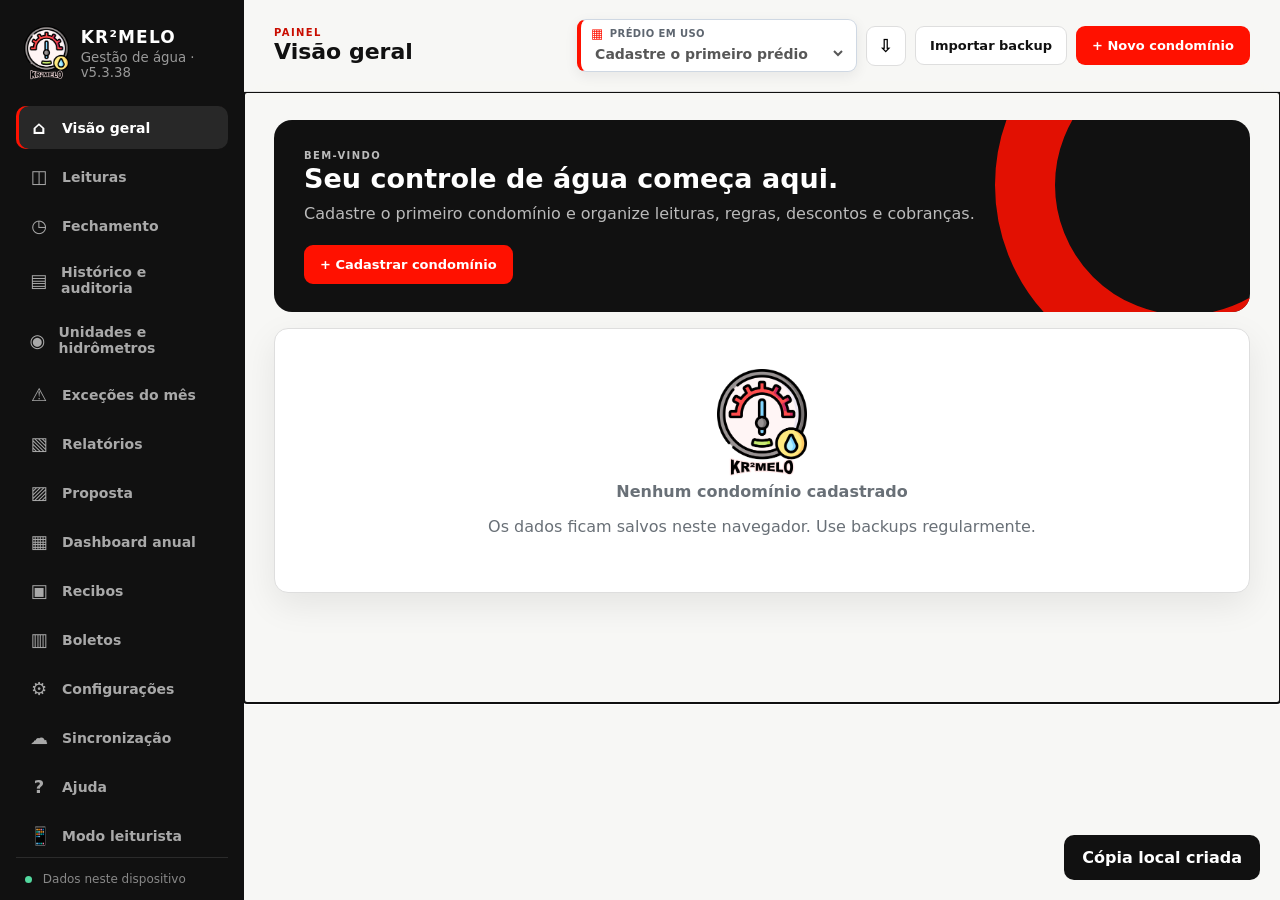
==== commit 934e0aea: "Add files via upload" ====
--- a/index.html
+++ b/index.html
@@ -5,7 +5,7 @@
   <meta name="viewport" content="width=device-width,initial-scale=1">
   <meta name="theme-color" content="#111111">
   <meta name="description" content="KR²MELO Gestão de Água — leituras, rateio, boletos, isenções e descontos.">
-  <title>KR²MELO · Gestão de Água v5.3.34</title>
+  <title>KR²MELO · Gestão de Água v5.3.38</title>
   <link rel="icon" href="assets/logo.png">
   <link rel="manifest" href="manifest.webmanifest">
   <link rel="stylesheet" href="styles.css">
@@ -15,7 +15,7 @@
     <aside class="sidebar" id="sidebar">
       <a class="brand" href="#dashboard" aria-label="KR²MELO início">
         <img src="assets/logo.png" alt="Logotipo KR²MELO">
-        <span><strong>KR²MELO</strong><small>Gestão de água · v5.3.34</small></span>
+        <span><strong>KR²MELO</strong><small>Gestão de água · v5.3.38</small></span>
       </a>
       <nav aria-label="Navegação principal">
         <a href="#dashboard" data-route="dashboard"><span>⌂</span> Visão geral</a>
@@ -60,6 +60,8 @@
   <input type="file" id="importInput" accept="application/json" hidden>
   <div class="toast" id="toast" role="status" aria-live="polite"></div>
   <script src="sync.js"></script>
+  <script src="financial.js"></script>
+  <script src="auditor.js"></script>
   <script src="app.js"></script>
 </body>
 </html>
--- a/styles.css
+++ b/styles.css
@@ -1547,3 +1547,46 @@
 }
 
 .bill-page-with-cuts .bill-cut-guide-v {font-size:0!important;pointer-events:none}
+/* Proposta e histórico por unidade — v5.3.36 */
+.presentation-letter .letter-signature{margin:9mm auto 0;max-width:100%;text-align:center;break-inside:avoid}
+.presentation-letter .letter-signature img{display:block;margin:0 auto 2mm}
+.presentation-letter .proposal-header{padding-bottom:6mm;margin-bottom:6mm}
+.presentation-letter .letter-title{margin:5mm 0 6mm}
+.presentation-letter .letter-title h1{font-size:22px}
+.presentation-letter .letter-body{font-size:13px;line-height:1.55}
+.presentation-letter .letter-body p{margin-bottom:4mm}
+.presentation-letter .letter-highlight{padding:5mm;margin:6mm 0}
+.technical-table tr[data-tech-row]{cursor:pointer}
+.technical-table tr[data-tech-row]:hover{background:#fff5f3}
+.technical-table tr[data-tech-row]:focus-visible{outline:2px solid var(--red);outline-offset:-2px}
+.unit-report-dialog{width:min(1120px,calc(100% - 28px));max-height:92vh;overflow:auto}
+.unit-report-metrics{display:grid;grid-template-columns:repeat(4,minmax(0,1fr));gap:12px;margin:20px 0}
+.unit-report-metrics>div{border:1px solid var(--line);border-radius:10px;padding:14px;display:grid;gap:8px}
+.unit-report-metrics small,.unit-report-metrics span{color:var(--muted);font-size:12px}
+.unit-report-metrics strong{font-size:24px}
+.unit-report-chart{border:1px solid var(--line);border-radius:12px;padding:16px;margin:16px 0}
+.unit-report-chart h3{margin:0 0 8px}
+.unit-report-svg{overflow-x:auto}
+.unit-report-chart svg{width:100%;min-width:570px;height:auto;font-family:Arial,sans-serif}
+.chart-grid{stroke:#e2e2e2;stroke-width:1}.chart-axis{font-size:11px;fill:#555}.chart-value{font-size:10px;fill:#111}
+.chart-history{fill:#343434}.chart-estimated{fill:#c98314}.chart-current{fill:#e52c1e}
+.chart-legend{display:flex;gap:16px;flex-wrap:wrap;font-size:12px;margin:0}
+.chart-legend span:nth-child(2){color:#986000}.chart-legend span:nth-child(3){color:#bb2117}
+.unit-report-note{display:block;max-width:240px;white-space:normal;color:#666;margin-top:5px}
+.unit-reading-history td{white-space:nowrap}
+@media(max-width:760px){.unit-report-metrics{grid-template-columns:1fr 1fr}.unit-report-dialog .modal-inner{padding:16px}.unit-report-metrics strong{font-size:20px}}
+@media print{.presentation-letter{min-height:0!important}.presentation-letter .letter-signature{margin:8mm auto 0!important}}
+/* Exportação e conferência dos boletos — v5.3.37 */
+.unit-report-export-actions{display:flex;gap:8px;flex-wrap:wrap;margin-bottom:18px;align-items:center}
+.unit-report-export-actions small{width:100%;color:var(--muted)}
+.billing-audit-dialog{width:min(1080px,calc(100% - 28px));max-height:92vh;overflow:auto}
+.billing-audit-card{border-left:5px solid #19724e;margin-bottom:18px}
+.audit-unit{border:1px solid var(--line);border-radius:10px;margin:12px 0;padding:14px}
+.audit-unit summary{font-weight:800;cursor:pointer}.audit-unit h3{font-size:16px;margin-top:18px}
+.audit-error{background:#ffe8e8;color:#a90000;border-left:4px solid #c00;padding:9px}
+.audit-warning{background:#fff6dd;color:#725300;border-left:4px solid #bc8300;padding:9px}
+.audit-review{display:flex;flex-wrap:wrap;gap:12px;margin:18px 0}.audit-review label{width:100%;padding:12px;background:#fff6dd}
+@media print{.unit-report-export-actions,.audit-review{display:none!important}}
+.billing-audit-card.has-errors{border-left-color:#b00000}
+.billing-native-print-message{display:none}
+@media print{body.billing-native-print-blocked>*{display:none!important}body.billing-native-print-blocked>.billing-native-print-message{display:block!important;padding:15mm;color:#111;background:#fff}}
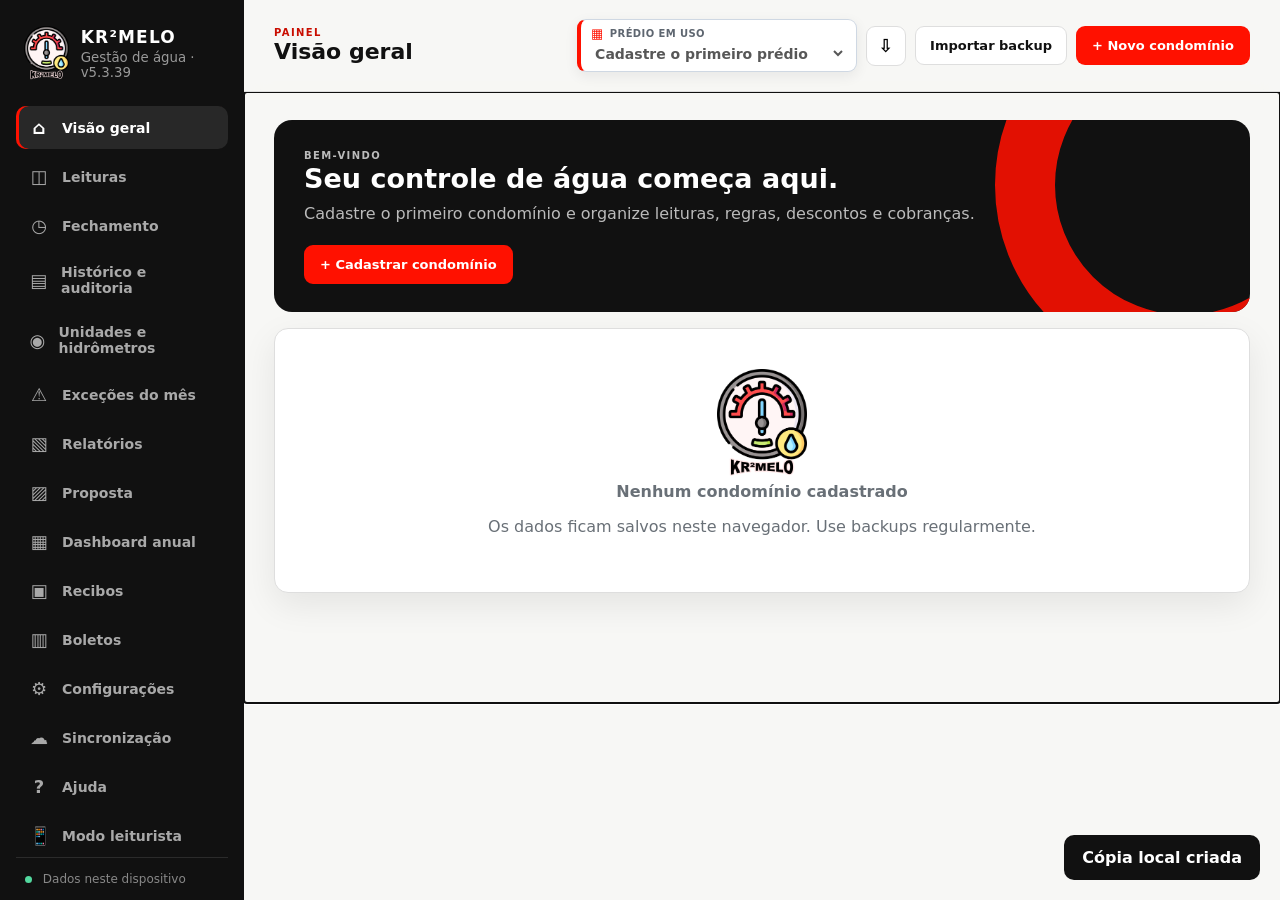
==== commit b3aaaf68: "Add files via upload" ====
--- a/index.html
+++ b/index.html
@@ -5,7 +5,7 @@
   <meta name="viewport" content="width=device-width,initial-scale=1">
   <meta name="theme-color" content="#111111">
   <meta name="description" content="KR²MELO Gestão de Água — leituras, rateio, boletos, isenções e descontos.">
-  <title>KR²MELO · Gestão de Água v5.3.38</title>
+  <title>KR²MELO · Gestão de Água v5.3.39</title>
   <link rel="icon" href="assets/logo.png">
   <link rel="manifest" href="manifest.webmanifest">
   <link rel="stylesheet" href="styles.css">
@@ -15,7 +15,7 @@
     <aside class="sidebar" id="sidebar">
       <a class="brand" href="#dashboard" aria-label="KR²MELO início">
         <img src="assets/logo.png" alt="Logotipo KR²MELO">
-        <span><strong>KR²MELO</strong><small>Gestão de água · v5.3.38</small></span>
+        <span><strong>KR²MELO</strong><small>Gestão de água · v5.3.39</small></span>
       </a>
       <nav aria-label="Navegação principal">
         <a href="#dashboard" data-route="dashboard"><span>⌂</span> Visão geral</a>
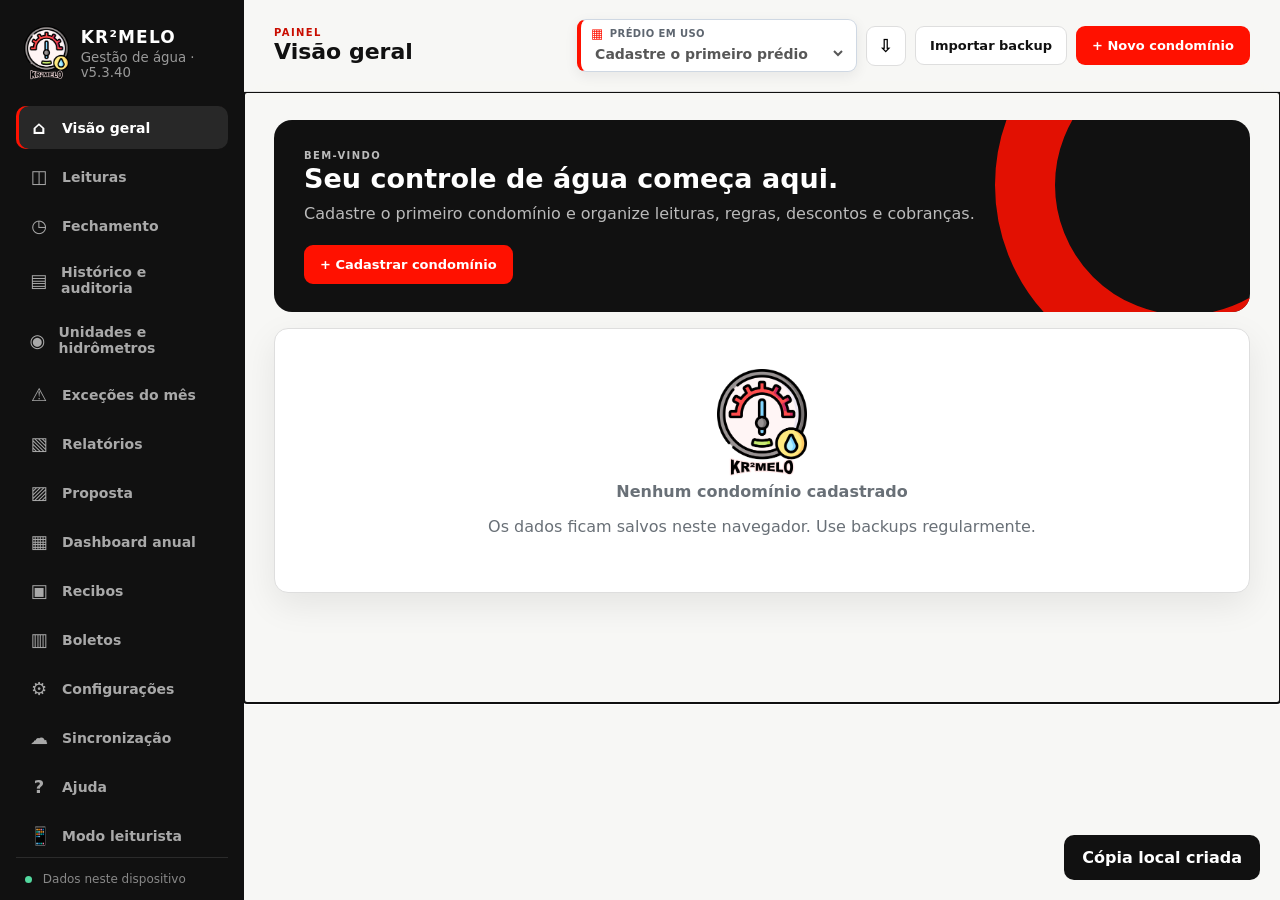
==== commit 571abeb4: "Add files via upload" ====
--- a/index.html
+++ b/index.html
@@ -5,7 +5,7 @@
   <meta name="viewport" content="width=device-width,initial-scale=1">
   <meta name="theme-color" content="#111111">
   <meta name="description" content="KR²MELO Gestão de Água — leituras, rateio, boletos, isenções e descontos.">
-  <title>KR²MELO · Gestão de Água v5.3.39</title>
+  <title>KR²MELO · Gestão de Água v5.3.40</title>
   <link rel="icon" href="assets/logo.png">
   <link rel="manifest" href="manifest.webmanifest">
   <link rel="stylesheet" href="styles.css">
@@ -15,7 +15,7 @@
     <aside class="sidebar" id="sidebar">
       <a class="brand" href="#dashboard" aria-label="KR²MELO início">
         <img src="assets/logo.png" alt="Logotipo KR²MELO">
-        <span><strong>KR²MELO</strong><small>Gestão de água · v5.3.39</small></span>
+        <span><strong>KR²MELO</strong><small>Gestão de água · v5.3.40</small></span>
       </a>
       <nav aria-label="Navegação principal">
         <a href="#dashboard" data-route="dashboard"><span>⌂</span> Visão geral</a>
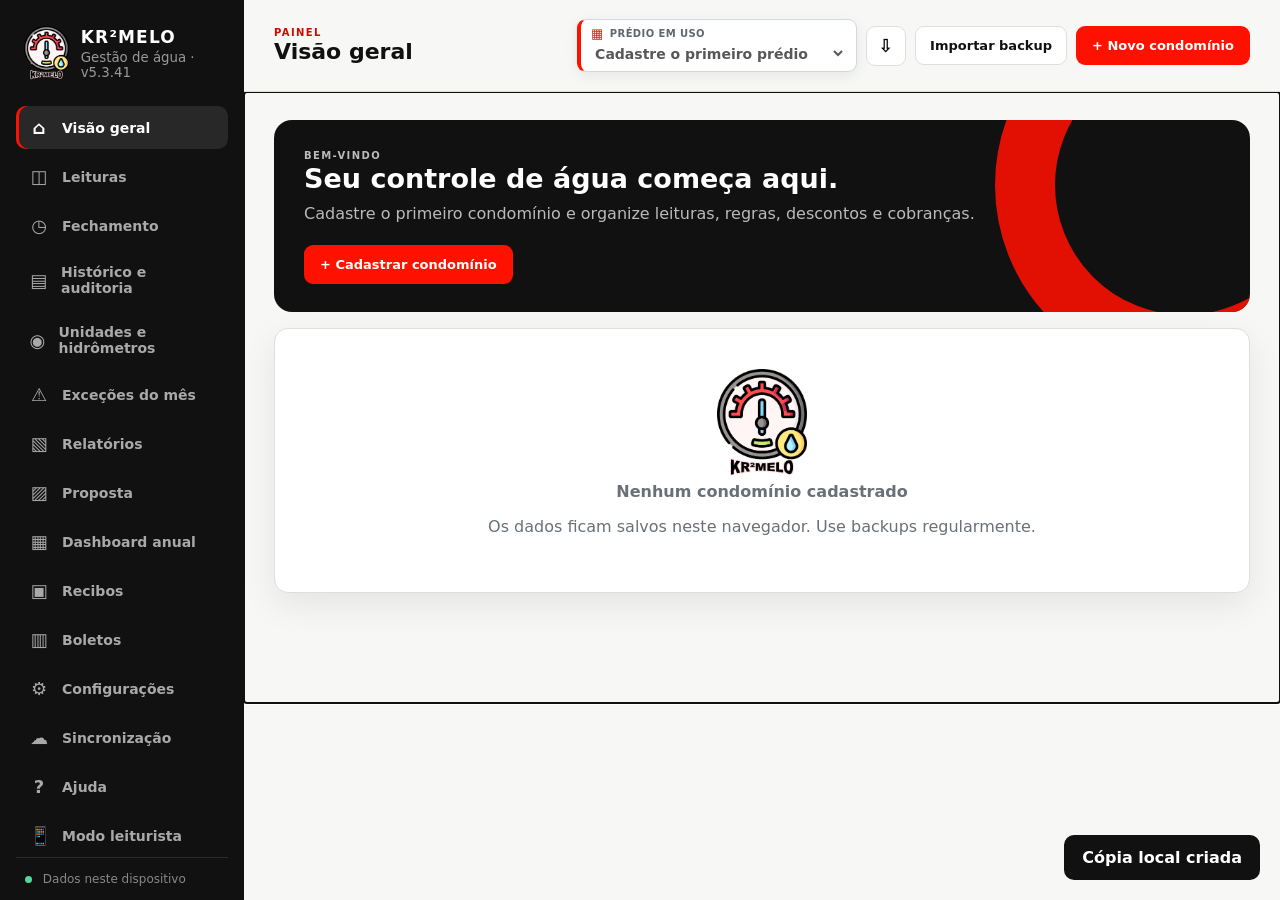
==== commit 9b91e8fc: "Add files via upload" ====
--- a/index.html
+++ b/index.html
@@ -5,7 +5,7 @@
   <meta name="viewport" content="width=device-width,initial-scale=1">
   <meta name="theme-color" content="#111111">
   <meta name="description" content="KR²MELO Gestão de Água — leituras, rateio, boletos, isenções e descontos.">
-  <title>KR²MELO · Gestão de Água v5.3.40</title>
+  <title>KR²MELO · Gestão de Água v5.3.41</title>
   <link rel="icon" href="assets/logo.png">
   <link rel="manifest" href="manifest.webmanifest">
   <link rel="stylesheet" href="styles.css">
@@ -15,7 +15,7 @@
     <aside class="sidebar" id="sidebar">
       <a class="brand" href="#dashboard" aria-label="KR²MELO início">
         <img src="assets/logo.png" alt="Logotipo KR²MELO">
-        <span><strong>KR²MELO</strong><small>Gestão de água · v5.3.40</small></span>
+        <span><strong>KR²MELO</strong><small>Gestão de água · v5.3.41</small></span>
       </a>
       <nav aria-label="Navegação principal">
         <a href="#dashboard" data-route="dashboard"><span>⌂</span> Visão geral</a>
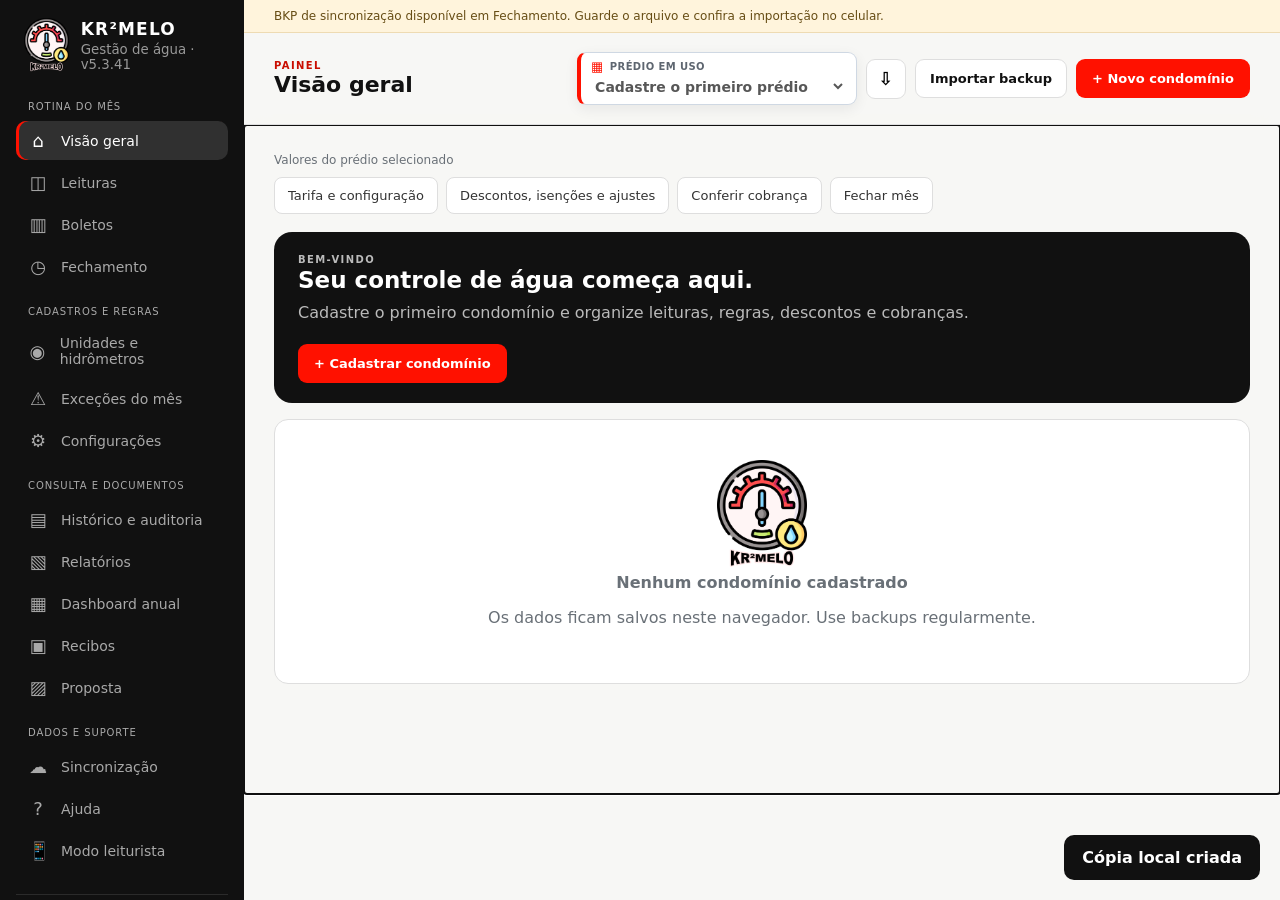
==== commit 75050c55: "Add files via upload" ====
--- a/index.html
+++ b/index.html
@@ -5,11 +5,11 @@
   <meta name="viewport" content="width=device-width,initial-scale=1">
   <meta name="theme-color" content="#111111">
   <meta name="description" content="KR²MELO Gestão de Água — leituras, rateio, boletos, isenções e descontos.">
-  <title>KR²MELO · Gestão de Água v5.3.41</title>
+  <title>KR²MELO · Sincronização por BKP</title>
   <link rel="icon" href="assets/logo.png">
   <link rel="manifest" href="manifest.webmanifest">
   <link rel="stylesheet" href="styles.css">
-</head>
+<link rel="stylesheet" href="preview.css"></head>
 <body>
   <div class="app-shell">
     <aside class="sidebar" id="sidebar">
@@ -63,5 +63,5 @@
   <script src="financial.js"></script>
   <script src="auditor.js"></script>
   <script src="app.js"></script>
-</body>
+<script src="preview.js"></script></body>
 </html>
--- a/preview.css
+++ b/preview.css
@@ -0,0 +1,2 @@
+.sidebar{overflow-y:auto;padding-top:18px}.sidebar nav{gap:3px}.sidebar nav a{padding:9px 12px;font-weight:500}.sidebar .preview-group{padding:17px 12px 6px;color:#aaa;font-size:10px;letter-spacing:.09em;text-transform:uppercase}.sidebar .brand{padding-bottom:12px}.sidebar-foot{margin-top:24px}.preview-banner{padding:9px 30px;background:#fff4dc;color:#674d15;font-size:12px;border-bottom:1px solid #eedbb3}.metric,.card,.table-wrap{box-shadow:none}.hero{padding:20px 24px}.hero:after{display:none}.hero h2{font-size:23px}.metric{padding:16px}.metric .label{letter-spacing:0;text-transform:none;font-size:12px}.card-head h3{font-size:17px}.top-actions{flex-wrap:wrap}.sidebar nav a.active{background:#303030}.preview-quick{display:flex;flex-wrap:wrap;gap:8px;margin-bottom:18px}.preview-quick a{color:#333;background:#fff;border:1px solid #dedede;border-radius:8px;padding:10px 13px;text-decoration:none;font-size:13px}.preview-quick a:hover{border-color:#c90d00}.preview-quick .preview-quick-title{width:100%;font-size:12px;color:#697077;margin-bottom:2px}@media print{.preview-banner,.preview-quick{display:none!important}}@media(max-width:700px){.preview-banner{padding:10px 16px}}
+.preview-model-note{background:#f4f6f8;border-left:3px solid #697077;padding:12px 14px;margin:0;color:#39434b;font-size:13px}.preview-billing-details{border-top:1px solid #dedede;padding-top:14px;margin-top:6px}.preview-billing-details summary{font-weight:600;padding:8px 0;cursor:pointer}.preview-billing-details .form-grid{margin-top:14px}#tariffForm [hidden]{display:none!important}
